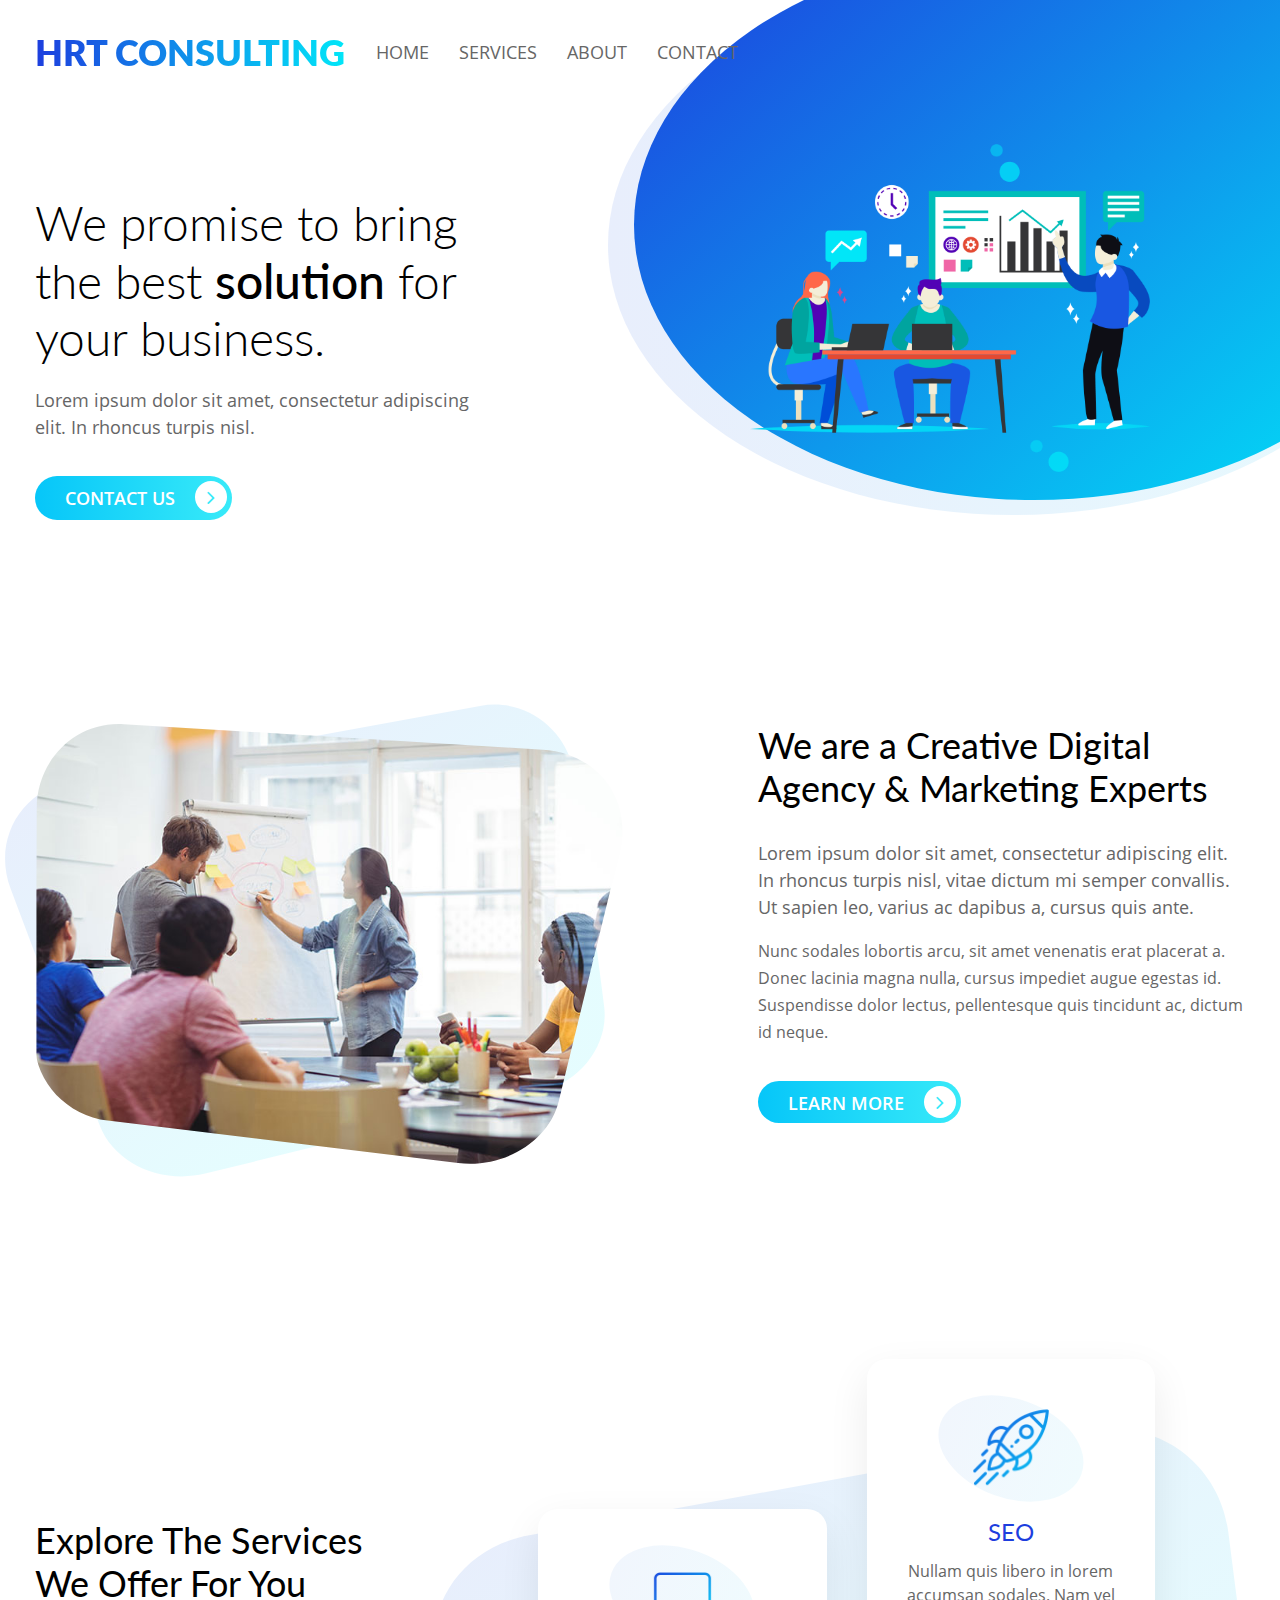
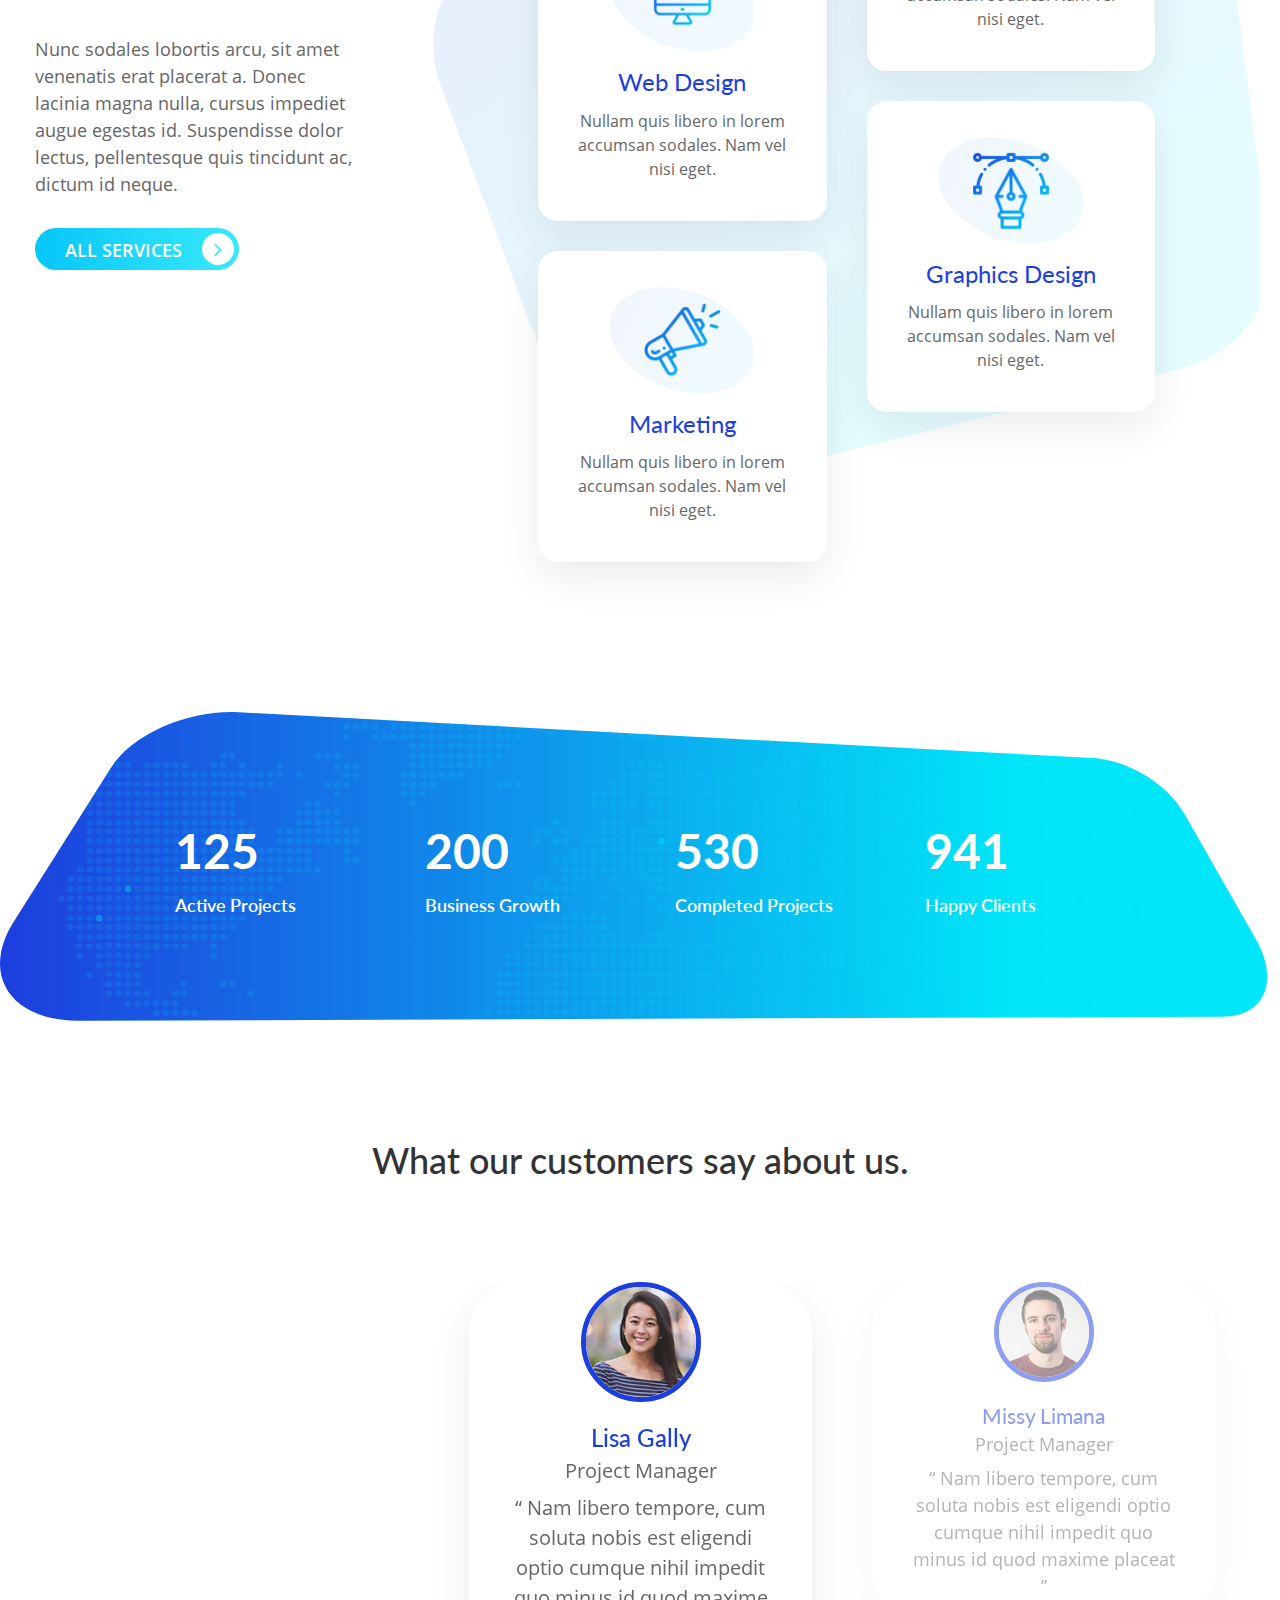
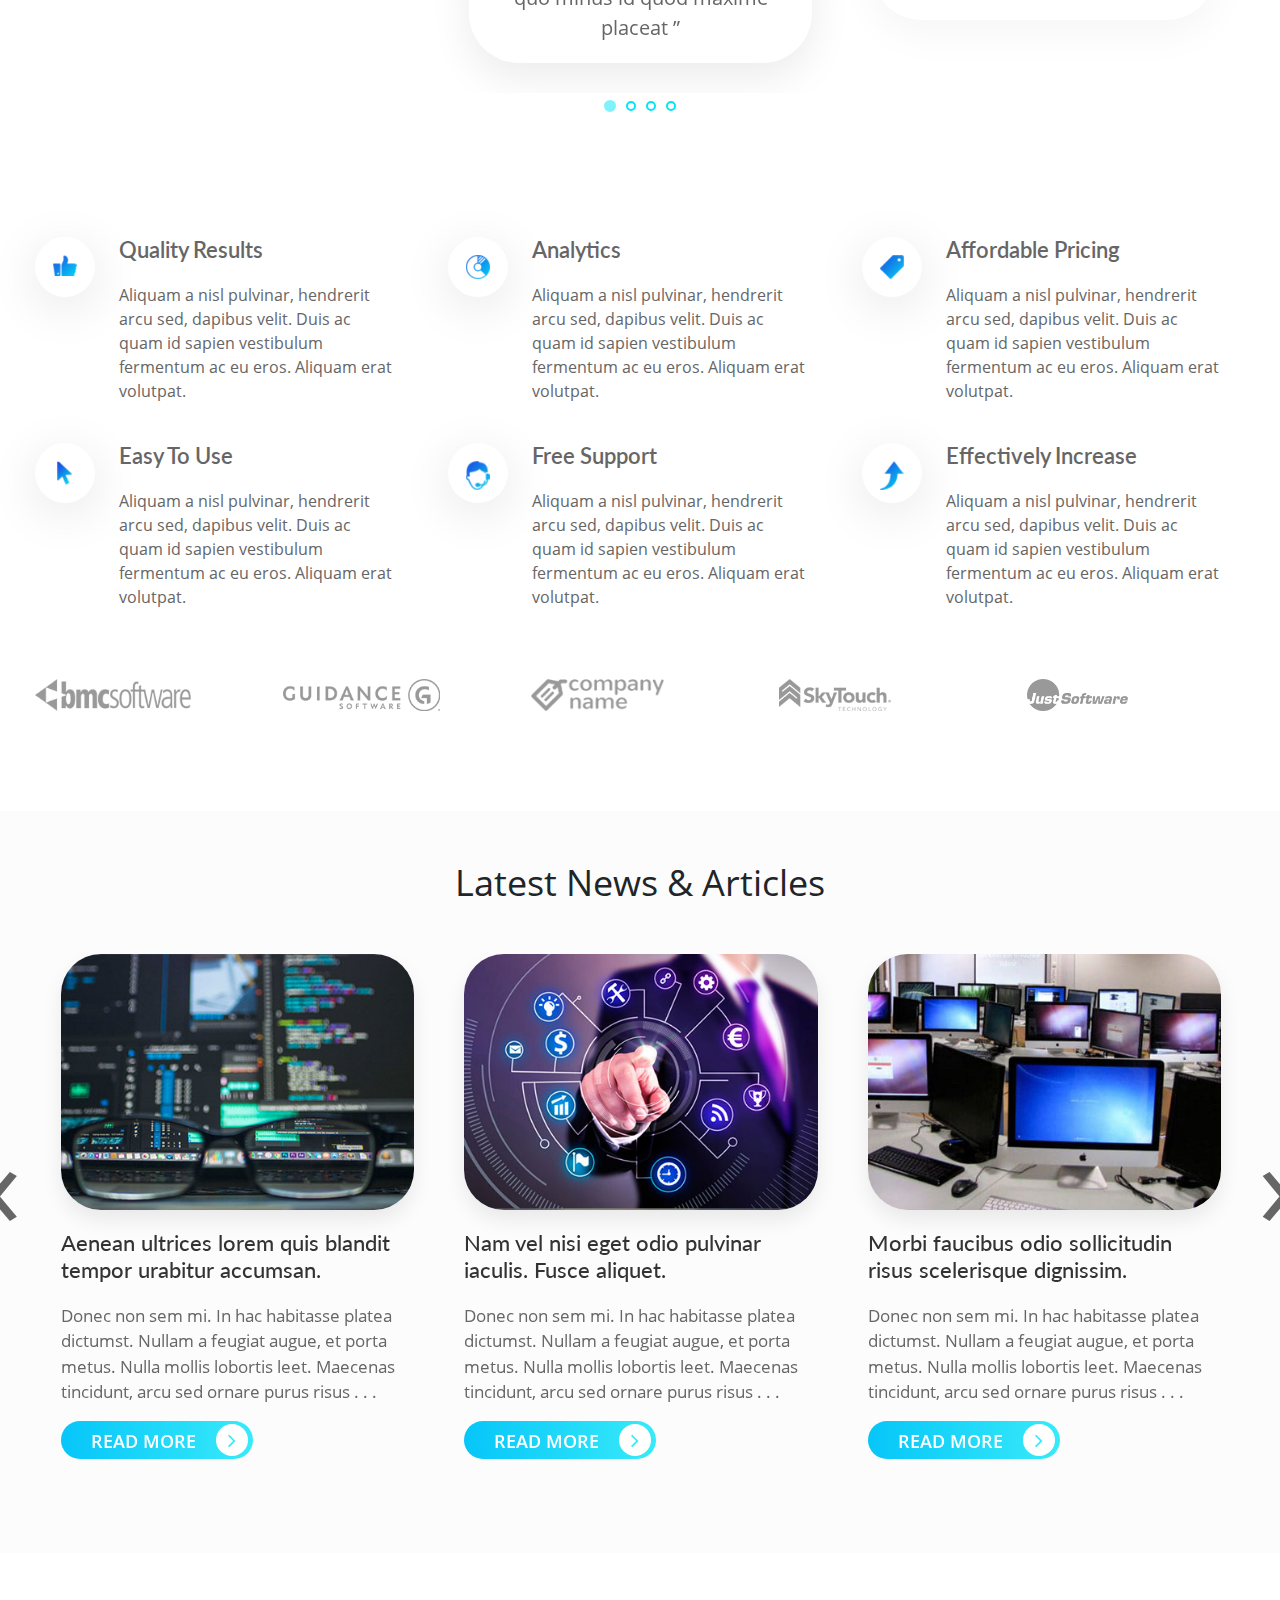
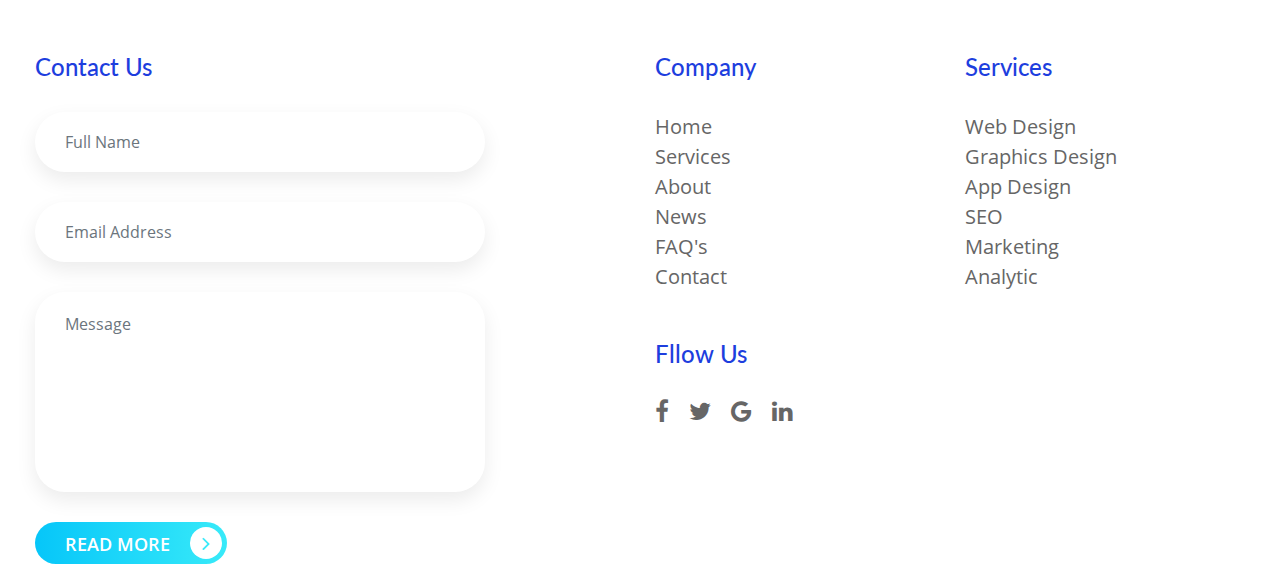
==== index.html @ ed1c62a9 "INITIAL Template" ====
<!doctype html>
<!--
	Solution by GetTemplates.co
	URL: https://gettemplates.co
-->
<html lang="en">
<head>
    <!-- Required meta tags -->
    <meta charset="utf-8">
    <meta name="viewport" content="width=device-width, initial-scale=1, shrink-to-fit=no">

    <!-- awesone fonts css-->
    <link href="css/font-awesome.css" rel="stylesheet" type="text/css">
    <!-- owl carousel css-->
    <link rel="stylesheet" href="owl-carousel/assets/owl.carousel.min.css" type="text/css">
    <!-- Bootstrap CSS -->
    <link rel="stylesheet" href="css/bootstrap.min.css">
    <!-- custom CSS -->
    <link rel="stylesheet" href="css/style.css">
    <title>HRT Consulting</title>
    <style>

    </style>
</head>
<body>
<nav class="navbar navbar-expand-lg navbar-light bg-light bg-transparent" id="gtco-main-nav">
    <div class="container"><a class="navbar-brand">HRT Consulting</a>
        <button class="navbar-toggler" data-target="#my-nav" onclick="myFunction(this)" data-toggle="collapse"><span
                class="bar1"></span> <span class="bar2"></span> <span class="bar3"></span></button>
        <div id="my-nav" class="collapse navbar-collapse">
            <ul class="navbar-nav mr-auto">
                <li class="nav-item"><a class="nav-link" href="#">Home</a></li>
                <li class="nav-item"><a class="nav-link" href="#services">Services</a></li>
                <li class="nav-item"><a class="nav-link" href="#about">About</a></li>
                <!-- <li class="nav-item"><a class="nav-link" href="#news">News</a></li> -->
                <li class="nav-item"><a class="nav-link" href="#contact">Contact</a></li>
            </ul>
            <!-- <form class="form-inline my-2 my-lg-0">
                <a href="#" class="btn btn-outline-dark my-2 my-sm-0 mr-3 text-uppercase">login</a> 
                <a href="#" class="btn btn-info my-2 my-sm-0 text-uppercase">sign up</a>
            </form> -->
        </div>
    </div>
</nav>
<div class="container-fluid gtco-banner-area">
    <div class="container">
        <div class="row">
            <div class="col-md-6">
                <h1> We promise to bring
                    the best <span>solution</span> for
                    your business. </h1>
                <p> Lorem ipsum dolor sit amet, consectetur adipiscing elit. In rhoncus turpis nisl. </p>
                <a href="#">Contact Us <i class="fa fa-angle-right" aria-hidden="true"></i></a></div>
            <div class="col-md-6">
                <div class="card"><img class="card-img-top img-fluid" src="images/banner-img.png" alt=""></div>
            </div>
        </div>
    </div>
</div>
<div class="container-fluid gtco-feature" id="services">
    <div class="container">
        <div class="row">
            <div class="col-md-7">
                <div class="cover">
                    <div class="card">
                        <svg
                                class="back-bg"
                                width="100%" viewBox="0 0 900 700" style="position:absolute; z-index: -1">
                            <defs>
                                <linearGradient id="PSgrad_01" x1="64.279%" x2="0%" y1="76.604%" y2="0%">
                                    <stop offset="0%" stop-color="rgb(1,230,248)" stop-opacity="1"/>
                                    <stop offset="100%" stop-color="rgb(29,62,222)" stop-opacity="1"/>
                                </linearGradient>
                            </defs>
                            <path fill-rule="evenodd" opacity="0.102" fill="url(#PSgrad_01)"
                                  d="M616.656,2.494 L89.351,98.948 C19.867,111.658 -16.508,176.639 7.408,240.130 L122.755,546.348 C141.761,596.806 203.597,623.407 259.843,609.597 L697.535,502.126 C748.221,489.680 783.967,441.432 777.751,392.742 L739.837,95.775 C732.096,35.145 677.715,-8.675 616.656,2.494 Z"/>
                        </svg>
                        <!-- *************-->

                        <svg width="100%" viewBox="0 0 700 500">
                            <clipPath id="clip-path">
                                <path d="M89.479,0.180 L512.635,25.932 C568.395,29.326 603.115,76.927 590.357,129.078 L528.827,380.603 C518.688,422.048 472.661,448.814 427.190,443.300 L73.350,400.391 C32.374,395.422 -0.267,360.907 -0.002,322.064 L1.609,85.154 C1.938,36.786 40.481,-2.801 89.479,0.180 Z"></path>
                            </clipPath>
                            <!-- xlink:href for modern browsers, src for IE8- -->
                            <image clip-path="url(#clip-path)" xlink:href="images/learn-img.jpg" width="100%"
                                   height="465" class="svg__image"></image>
                        </svg>
                    </div>
                </div>
            </div>
            <div class="col-md-5">
                <h2> We are a Creative Digital
                    Agency & Marketing Experts </h2>
                <p> Lorem ipsum dolor sit amet, consectetur adipiscing elit. In rhoncus turpis nisl, vitae dictum mi
                    semper convallis. Ut sapien leo, varius ac dapibus a, cursus quis ante. </p>
                <p>
                    <small>Nunc sodales lobortis arcu, sit amet venenatis erat placerat a. Donec lacinia magna nulla,
                        cursus impediet augue egestas id. Suspendisse dolor lectus, pellentesque quis tincidunt ac,
                        dictum id neque.
                    </small>
                </p>
                <a href="#">Learn More <i class="fa fa-angle-right" aria-hidden="true"></i></a></div>
        </div>
    </div>
</div>
<div class="container-fluid gtco-features" id="about">
    <div class="container">
        <div class="row">
            <div class="col-lg-4">
                <h2> Explore The Services<br/>
                    We Offer For You </h2>
                <p> Nunc sodales lobortis arcu, sit amet venenatis erat placerat a. Donec lacinia magna nulla, cursus
                    impediet augue egestas id. Suspendisse dolor lectus, pellentesque quis tincidunt ac, dictum id
                    neque. </p>
                <a href="#">All Services <i class="fa fa-angle-right" aria-hidden="true"></i></a></div>
            <div class="col-lg-8">
                <svg id="bg-services"
                     width="100%"
                     viewBox="0 0 1000 800">
                    <defs>
                        <linearGradient id="PSgrad_02" x1="64.279%" x2="0%" y1="76.604%" y2="0%">
                            <stop offset="0%" stop-color="rgb(1,230,248)" stop-opacity="1"/>
                            <stop offset="100%" stop-color="rgb(29,62,222)" stop-opacity="1"/>
                        </linearGradient>
                    </defs>
                    <path fill-rule="evenodd" opacity="0.102" fill="url(#PSgrad_02)"
                          d="M801.878,3.146 L116.381,128.537 C26.052,145.060 -21.235,229.535 9.856,312.073 L159.806,710.157 C184.515,775.753 264.901,810.334 338.020,792.380 L907.021,652.668 C972.912,636.489 1019.383,573.766 1011.301,510.470 L962.013,124.412 C951.950,45.594 881.254,-11.373 801.878,3.146 Z"/>
                </svg>
                <div class="row">
                    <div class="col">
                        <div class="card text-center">
                            <div class="oval"><img class="card-img-top" src="images/web-design.png" alt=""></div>
                            <div class="card-body">
                                <h3 class="card-title">Web Design</h3>
                                <p class="card-text">Nullam quis libero in lorem accumsan sodales. Nam vel nisi
                                    eget.</p>
                            </div>
                        </div>
                        <div class="card text-center">
                            <div class="oval"><img class="card-img-top" src="images/marketing.png" alt=""></div>
                            <div class="card-body">
                                <h3 class="card-title">Marketing</h3>
                                <p class="card-text">Nullam quis libero in lorem accumsan sodales. Nam vel nisi
                                    eget.</p>
                            </div>
                        </div>
                    </div>
                    <div class="col">
                        <div class="card text-center">
                            <div class="oval"><img class="card-img-top" src="images/seo.png" alt=""></div>
                            <div class="card-body">
                                <h3 class="card-title">SEO</h3>
                                <p class="card-text">Nullam quis libero in lorem accumsan sodales. Nam vel nisi
                                    eget.</p>
                            </div>
                        </div>
                        <div class="card text-center">
                            <div class="oval"><img class="card-img-top" src="images/graphics-design.png" alt=""></div>
                            <div class="card-body">
                                <h3 class="card-title">Graphics Design</h3>
                                <p class="card-text">Nullam quis libero in lorem accumsan sodales. Nam vel nisi
                                    eget.</p>
                            </div>
                        </div>
                    </div>
                </div>
            </div>
        </div>
    </div>
</div>
<div class="container-fluid gtco-numbers-block">
    <div class="container">
        <svg width="100%" viewBox="0 0 1600 400">
            <defs>
                <linearGradient id="PSgrad_03" x1="80.279%" x2="0%"  y2="0%">
                    <stop offset="0%" stop-color="rgb(1,230,248)" stop-opacity="1" />
                    <stop offset="100%" stop-color="rgb(29,62,222)" stop-opacity="1" />

                </linearGradient>

            </defs>
            <!-- <clipPath id="clip-path3">

                                      </clipPath> -->

            <path fill-rule="evenodd"  fill="url(#PSgrad_03)"
                  d="M98.891,386.002 L1527.942,380.805 C1581.806,380.610 1599.093,335.367 1570.005,284.353 L1480.254,126.948 C1458.704,89.153 1408.314,59.820 1366.025,57.550 L298.504,0.261 C238.784,-2.944 166.619,25.419 138.312,70.265 L16.944,262.546 C-24.214,327.750 12.103,386.317 98.891,386.002 Z"></path>

            <clipPath id="ctm" fill="none">
                <path
                        d="M98.891,386.002 L1527.942,380.805 C1581.806,380.610 1599.093,335.367 1570.005,284.353 L1480.254,126.948 C1458.704,89.153 1408.314,59.820 1366.025,57.550 L298.504,0.261 C238.784,-2.944 166.619,25.419 138.312,70.265 L16.944,262.546 C-24.214,327.750 12.103,386.317 98.891,386.002 Z"></path>
            </clipPath>

            <!-- xlink:href for modern browsers, src for IE8- -->
            <image  clip-path="url(#ctm)" xlink:href="images/word-map.png" height="800px" width="100%" class="svg__image">

            </image>

        </svg>
        <div class="row">
            <div class="col-3">
                <div class="card">
                    <div class="card-body">
                        <h5 class="card-title">125</h5>
                        <p class="card-text">Active Projects</p>
                    </div>
                </div>
            </div>
            <div class="col-3">
                <div class="card">
                    <div class="card-body">
                        <h5 class="card-title">200</h5>
                        <p class="card-text">Business Growth</p>
                    </div>
                </div>
            </div>
            <div class="col-3">
                <div class="card">
                    <div class="card-body">
                        <h5 class="card-title">530</h5>
                        <p class="card-text">Completed Projects</p>
                    </div>
                </div>
            </div>
            <div class="col-3">
                <div class="card">
                    <div class="card-body">
                        <h5 class="card-title">941</h5>
                        <p class="card-text">Happy Clients</p>
                    </div>
                </div>
            </div>
        </div>
    </div>
</div>
<div class="container-fluid gtco-testimonials">
    <div class="container">
        <h2>What our customers say about us.</h2>
        <div class="owl-carousel owl-carousel1 owl-theme">
            <div>
                <div class="card text-center"><img class="card-img-top" src="images/customer1.jpg" alt="">
                    <div class="card-body">
                        <h5>Lisa Gally <br/>
                            <span> Project Manager </span></h5>
                        <p class="card-text">“ Nam libero tempore, cum soluta nobis est eligendi optio cumque nihil
                            impedit quo minus id quod maxime placeat ” </p>
                    </div>
                </div>
            </div>
            <div>
                <div class="card text-center"><img class="card-img-top" src="images/customer2.jpg" alt="">
                    <div class="card-body">
                        <h5>Missy Limana<br/>
                            <span> Project Manager </span></h5>
                        <p class="card-text">“ Nam libero tempore, cum soluta nobis est eligendi optio cumque nihil
                            impedit quo minus id quod maxime placeat ” </p>
                    </div>
                </div>
            </div>
            <div>
                <div class="card text-center"><img class="card-img-top" src="images/customer3.jpg" alt="">
                    <div class="card-body">
                        <h5>Aana Brown<br/>
                            <span> Project Manager </span></h5>
                        <p class="card-text">“ Nam libero tempore, cum soluta nobis est eligendi optio cumque nihil
                            impedit quo minus id quod maxime placeat ” </p>
                    </div>
                </div>
            </div>
            <div>
                <div class="card text-center"><img class="card-img-top" src="images/customer3.jpg" alt="">
                    <div class="card-body">
                        <h5>Aana Brown<br/>
                            <span> Project Manager </span></h5>
                        <p class="card-text">“ Nam libero tempore, cum soluta nobis est eligendi optio cumque nihil
                            impedit quo minus id quod maxime placeat ” </p>
                    </div>
                </div>
            </div>
        </div>
    </div>
</div>
<div class="container-fluid gtco-features-list">
    <div class="container">
        <div class="row">
            <div class="media col-md-6 col-lg-4">
                <div class="oval mr-4"><img class="align-self-start" src="images/quality-results.png" alt=""></div>
                <div class="media-body">
                    <h5 class="mb-0">Quality Results</h5>
                    Aliquam a nisl pulvinar, hendrerit arcu sed, dapibus velit. Duis ac quam id sapien vestibulum
                    fermentum ac eu eros. Aliquam erat volutpat.
                </div>
            </div>
            <div class="media col-md-6 col-lg-4">
                <div class="oval mr-4"><img class="align-self-start" src="images/analytics.png" alt=""></div>
                <div class="media-body">
                    <h5 class="mb-0">Analytics</h5>
                    Aliquam a nisl pulvinar, hendrerit arcu sed, dapibus velit. Duis ac quam id sapien vestibulum
                    fermentum ac eu eros. Aliquam erat volutpat.
                </div>
            </div>
            <div class="media col-md-6 col-lg-4">
                <div class="oval mr-4"><img class="align-self-start" src="images/affordable-pricing.png" alt=""></div>
                <div class="media-body">
                    <h5 class="mb-0">Affordable Pricing</h5>
                    Aliquam a nisl pulvinar, hendrerit arcu sed, dapibus velit. Duis ac quam id sapien vestibulum
                    fermentum ac eu eros. Aliquam erat volutpat.
                </div>
            </div>
            <div class="media col-md-6 col-lg-4">
                <div class="oval mr-4"><img class="align-self-start" src="images/easy-to-use.png" alt=""></div>
                <div class="media-body">
                    <h5 class="mb-0">Easy To Use</h5>
                    Aliquam a nisl pulvinar, hendrerit arcu sed, dapibus velit. Duis ac quam id sapien vestibulum
                    fermentum ac eu eros. Aliquam erat volutpat.
                </div>
            </div>
            <div class="media col-md-6 col-lg-4">
                <div class="oval mr-4"><img class="align-self-start" src="images/free-support.png" alt=""></div>
                <div class="media-body">
                    <h5 class="mb-0">Free Support</h5>
                    Aliquam a nisl pulvinar, hendrerit arcu sed, dapibus velit. Duis ac quam id sapien vestibulum
                    fermentum ac eu eros. Aliquam erat volutpat.
                </div>
            </div>
            <div class="media col-md-6 col-lg-4">
                <div class="oval mr-4"><img class="align-self-start" src="images/effectively-increase.png" alt=""></div>
                <div class="media-body">
                    <h5 class="mb-0">Effectively Increase</h5>
                    Aliquam a nisl pulvinar, hendrerit arcu sed, dapibus velit. Duis ac quam id sapien vestibulum
                    fermentum ac eu eros. Aliquam erat volutpat.
                </div>
            </div>
        </div>
    </div>
</div>
<div class="container-fluid gtco-logo-area">
    <div class="container">
        <div class="row">
            <div class="col"><img src="images/logo1.png" class="img-fluid" alt=""></div>
            <div class="col"><img src="images/logo2.png" class="img-fluid" alt=""></div>
            <div class="col"><img src="images/logo3.png" class="img-fluid" alt=""></div>
            <div class="col"><img src="images/logo4.png" class="img-fluid" alt=""></div>
            <div class="col"><img src="images/logo5.png" class="img-fluid" alt=""></div>
        </div>
    </div>
</div>
<div class="container-fluid gtco-news" id="news">
    <div class="container">
        <h2>Latest News & Articles</h2>
        <div class="owl-carousel owl-carousel2 owl-theme">
            <div>
                <div class="card text-center"><img class="card-img-top" src="images/news1.jpg" alt="">
                    <div class="card-body text-left pr-0 pl-0">
                        <h5>Aenean ultrices lorem quis blandit
                            tempor urabitur accumsan. </h5>
                        <p class="card-text">Donec non sem mi. In hac habitasse platea dictumst. Nullam a feugiat augue,
                            et porta metus. Nulla mollis lobortis leet. Maecenas tincidunt, arcu sed ornare purus risus
                            . . . </p>
                        <a href="#">READ MORE <i class="fa fa-angle-right" aria-hidden="true"></i></a></div>
                </div>
            </div>
            <div>
                <div class="card text-center"><img class="card-img-top" src="images/news2.jpg" alt="">
                    <div class="card-body text-left pr-0 pl-0">
                        <h5> Nam vel nisi eget odio pulvinar
                            iaculis. Fusce aliquet. </h5>
                        <p class="card-text">Donec non sem mi. In hac habitasse platea dictumst. Nullam a feugiat augue,
                            et porta metus. Nulla mollis lobortis leet. Maecenas tincidunt, arcu sed ornare purus risus
                            . . . </p>
                        <a href="#">READ MORE <i class="fa fa-angle-right" aria-hidden="true"></i></a></div>
                </div>
            </div>
            <div>
                <div class="card text-center"><img class="card-img-top" src="images/news3.jpg" alt="">
                    <div class="card-body text-left pr-0 pl-0">
                        <h5>Morbi faucibus odio sollicitudin
                            risus scelerisque dignissim. </h5>
                        <p class="card-text">Donec non sem mi. In hac habitasse platea dictumst. Nullam a feugiat augue,
                            et porta metus. Nulla mollis lobortis leet. Maecenas tincidunt, arcu sed ornare purus risus
                            . . . </p>
                        <a href="#">READ MORE <i class="fa fa-angle-right" aria-hidden="true"></i></a></div>
                </div>
            </div>
            <div>
                <div class="card text-center"><img class="card-img-top" src="images/news1.jpg" alt="">
                    <div class="card-body text-left pr-0 pl-0">
                        <h5>Aenean ultrices lorem quis blandit
                            tempor urabitur accumsan. </h5>
                        <p class="card-text">Donec non sem mi. In hac habitasse platea dictumst. Nullam a feugiat augue,
                            et porta metus. Nulla mollis lobortis leet. Maecenas tincidunt, arcu sed ornare purus risus
                            . . . </p>
                        <a href="#">READ MORE <i class="fa fa-angle-right" aria-hidden="true"></i></a></div>
                </div>
            </div>
            <div>
                <div class="card text-center"><img class="card-img-top" src="images/news2.jpg" alt="">
                    <div class="card-body text-left pr-0 pl-0">
                        <h5> Nam vel nisi eget odio pulvinar
                            iaculis. Fusce aliquet. </h5>
                        <p class="card-text">Donec non sem mi. In hac habitasse platea dictumst. Nullam a feugiat augue,
                            et porta metus. Nulla mollis lobortis leet. Maecenas tincidunt, arcu sed ornare purus risus
                            . . . </p>
                        <a href="#">READ MORE <i class="fa fa-angle-right" aria-hidden="true"></i></a></div>
                </div>
            </div>
            <div>
                <div class="card text-center"><img class="card-img-top" src="images/news3.jpg" alt="">
                    <div class="card-body text-left pr-0 pl-0">
                        <h5>Morbi faucibus odio sollicitudin
                            risus scelerisque dignissim. </h5>
                        <p class="card-text">Donec non sem mi. In hac habitasse platea dictumst. Nullam a feugiat augue,
                            et porta metus. Nulla mollis lobortis leet. Maecenas tincidunt, arcu sed ornare purus risus
                            . . . </p>
                        <a href="#">READ MORE <i class="fa fa-angle-right" aria-hidden="true"></i></a></div>
                </div>
            </div>
        </div>
    </div>
</div>
<footer class="container-fluid" id="gtco-footer">
    <div class="container">
        <div class="row">
            <div class="col-lg-6" id="contact">
                <h4> Contact Us </h4>
                <input type="text" class="form-control" placeholder="Full Name">
                <input type="email" class="form-control" placeholder="Email Address">
                <textarea class="form-control" placeholder="Message"></textarea>
                <a href="#" class="submit-button">READ MORE <i class="fa fa-angle-right" aria-hidden="true"></i></a>
            </div>
            <div class="col-lg-6">
                <div class="row">
                    <div class="col-6">
                        <h4>Company</h4>
                        <ul class="nav flex-column company-nav">
                            <li class="nav-item"><a class="nav-link" href="#">Home</a></li>
                            <li class="nav-item"><a class="nav-link" href="#">Services</a></li>
                            <li class="nav-item"><a class="nav-link" href="#">About</a></li>
                            <li class="nav-item"><a class="nav-link" href="#">News</a></li>
                            <li class="nav-item"><a class="nav-link" href="#">FAQ's</a></li>
                            <li class="nav-item"><a class="nav-link" href="#">Contact</a></li>
                        </ul>
                        <h4 class="mt-5">Fllow Us</h4>
                        <ul class="nav follow-us-nav">
                            <li class="nav-item"><a class="nav-link pl-0" href="#"><i class="fa fa-facebook"
                                                                                      aria-hidden="true"></i></a></li>
                            <li class="nav-item"><a class="nav-link" href="#"><i class="fa fa-twitter"
                                                                                 aria-hidden="true"></i></a></li>
                            <li class="nav-item"><a class="nav-link" href="#"><i class="fa fa-google"
                                                                                 aria-hidden="true"></i></a></li>
                            <li class="nav-item"><a class="nav-link" href="#"><i class="fa fa-linkedin"
                                                                                 aria-hidden="true"></i></a></li>
                        </ul>
                    </div>
                    <div class="col-6">
                        <h4>Services</h4>
                        <ul class="nav flex-column services-nav">
                            <li class="nav-item"><a class="nav-link" href="#">Web Design</a></li>
                            <li class="nav-item"><a class="nav-link" href="#">Graphics Design</a></li>
                            <li class="nav-item"><a class="nav-link" href="#">App Design</a></li>
                            <li class="nav-item"><a class="nav-link" href="#">SEO</a></li>
                            <li class="nav-item"><a class="nav-link" href="#">Marketing</a></li>
                            <li class="nav-item"><a class="nav-link" href="#">Analytic</a></li>
                        </ul>
                    </div>
                    <!-- <div class="col-12">
                        <p>&copy; 2019. All Rights Reserved. Design by <a href="https://gettemplates.co" target="_blank">GetTemplates</a>.</p>
                    </div> -->
                </div>
            </div>
        </div>
    </div>
</footer>

<!-- Optional JavaScript -->
<!-- jQuery first, then Popper.js, then Bootstrap JS -->
<script src="js/jquery-3.3.1.slim.min.js"></script>
<script src="js/popper.min.js"></script>
<script src="js/bootstrap.min.js"></script>
<!-- owl carousel js-->
<script src="owl-carousel/owl.carousel.min.js"></script>
<script src="js/main.js"></script>
</body>
</html>
---- css/style.css ----
@font-face {
  font-family: "Lato-Regular";
  src: url(../fonts/Lato-Regular.ttf);
}
@font-face {
  font-family: "Lato-Black";
  src: url(../fonts/Lato-Black.ttf);
}
@font-face {
  font-family: "Lato-Bold";
  src: url(../fonts/Lato-Bold.ttf);
}
@font-face {
  font-family: "Lato-Light";
  src: url(../fonts/Lato-Light.ttf);
}
@font-face {
  font-family: "Lato-Medium";
  src: url(../fonts/Lato-Medium.ttf);
}
@font-face {
  font-family: "Lato-Semibold";
  src: url(../fonts/Lato-Semibold.ttf);
}
@font-face {
  font-family: "OpenSans-Bold";
  src: url(../fonts/OpenSans-Bold.ttf);
}
@font-face {
  font-family: "OpenSans-Regular";
  src: url(../fonts/OpenSans-Regular.ttf);
}
@font-face {
  font-family: "OpenSans-Semibold";
  src: url(../fonts/OpenSans-Semibold.ttf);
}
p {
  font-family: "OpenSans-Regular";
  color: #666666;
  font-size: 18px;
}

body {
  overflow: hidden;
  overflow-y: auto;
  font-family: "OpenSans-Regular";
}

@media (min-width: 1200px) {
  .container {
    max-width: 1240px;
  }
}
#gtco-main-nav {
  padding: 20px 0;
}
#gtco-main-nav .navbar-brand {
  font-size: 36px;
  font-family: "Lato-Black";
  text-transform: uppercase;
  background: -webkit-linear-gradient(left, #1d3ede, #01e6f8);
  background: -ms-linear-gradient(left, #1d3ede, #01e6f8);
  background: -moz-linear-gradient(left, #1d3ede, #01e6f8);
  background: -o-linear-gradient(left, #1d3ede, #01e6f8);
  -webkit-background-clip: text;
  -ms-background-clip: text;
  -o-background-clip: text;
  -webkit-text-fill-color: transparent;
  -ms-text-fill-color: transparent;
  -o-text-fill-color: transparent;
}
#gtco-main-nav .bar1, #gtco-main-nav .bar2, #gtco-main-nav .bar3 {
  width: 25px;
  height: 2px;
  background-color: #fff;
  margin: 5px 0;
  transition: 0.4s;
  display: block;
  position: relative;
}
#gtco-main-nav .change .bar1 {
  -webkit-transform: rotate(-42deg) translate(-2px, 6px);
  transform: rotate(-42deg) translate(-2px, 6px);
}
#gtco-main-nav .change .bar2 {
  opacity: 0;
}
#gtco-main-nav .change .bar3 {
  -webkit-transform: rotate(46deg) translate(-4px, -8px);
  transform: rotate(46deg) translate(-4px, -8px);
}
#gtco-main-nav .navbar-nav li a {
  font-family: "OpenSans-Regular";
  font-size: 18px;
  color: #666666;
  padding: 5px 15px !important;
  text-transform: uppercase;
}
#gtco-main-nav form a {
  font-family: "OpenSans-Semibold";
  font-size: 18px;
  color: #fff;
  padding: 5px 25px;
  border-radius: 20px;
  border-width: 2px;
}
#gtco-main-nav form a.btn-info {
  background: #01e6f8;
  border-color: #01e6f8;
}
#gtco-main-nav form a.btn-outline-dark {
  border-color: #fff;
  background-color: transparent;
}
@media (max-width: 991px) {
  #gtco-main-nav form a.btn-outline-dark {
    border-color: #1d3ede;
    color: #1d3ede;
  }
}
#gtco-main-nav::after {
  position: absolute;
  content: "";
  height: 600px;
  width: 900px;
  background-image: -webkit-linear-gradient(-220deg, #1d3ede, #01e6f8);
  background-image: -moz-linear-gradient(-220deg, #1d3ede, #01e6f8);
  background-image: -ms-linear-gradient(-220deg, #1d3ede, #01e6f8);
  background-image: -o-linear-gradient(-220deg, #1d3ede, #01e6f8);
  background-image: linear-gradient(-220deg, #1d3ede, #01e6f8);
  left: 49.5%;
  top: -50px;
  z-index: -1;
  border-radius: 50% 0 50% 50%;
}
@media (max-width: 1400px) {
  #gtco-main-nav::after {
    height: 550px;
    width: 800px;
  }
}
@media (max-width: 1199px) {
  #gtco-main-nav::after {
    width: 700px;
  }
}
@media (max-width: 991px) {
  #gtco-main-nav::after {
    width: 55%;
    left: auto;
    right: 0;
  }
}
@media (max-width: 600px) {
  #gtco-main-nav::after {
    width: 100%;
    height: 400px;
    border-radius: 0% 0 50% 50%;
  }
  #gtco-main-nav .navbar-brand{
    background: #fff;
    -webkit-background-clip: text;
    -ms-background-clip: text;
    -o-background-clip: text;
    -webkit-text-fill-color: transparent;
    -ms-text-fill-color: transparent;
    -o-text-fill-color: transparent;
    font-size: 35px;
  }
}
#gtco-main-nav::before {
  position: absolute;
  content: "";
  height: 590px;
  width: 930px;
  background-image: -webkit-linear-gradient(to right, #e8eefc, #e6fafe);
  background-image: -moz-linear-gradient(to right, #e8eefc, #e6fafe);
  background-image: -ms-linear-gradient(to right, #e8eefc, #e6fafe);
  background-image: -o-linear-gradient(to right, #e8eefc, #e6fafe);
  background-image: linear-gradient(to right, #e8eefc, #e6fafe);
  left: 47.5%;
  top: -25px;
  z-index: -1;
  border-radius: 50% 0 50% 50%;
}
@media (max-width: 1400px) {
  #gtco-main-nav::before {
    height: 540px;
    width: 810px;
  }
}
@media (max-width: 1199px) {
  #gtco-main-nav::before {
    width: 710px;
  }
}
@media (max-width: 991px) {
  #gtco-main-nav::before {
    width: 55%;
    left: auto;
    right: 0;
  }
}
@media (max-width: 600px) {
  #gtco-main-nav::before {
    width: 100%;
    height: 390px;
  }
}

.gtco-banner-area a, .gtco-feature a, .gtco-features a, .gtco-news .owl-carousel .card a, #gtco-footer .submit-button {
  background-image: -moz-linear-gradient(0deg, #06c6f9 0%, #38eaf9 100%);
  background-image: -webkit-linear-gradient(0deg, #06c6f9 0%, #38eaf9 100%);
  background-image: -ms-linear-gradient(0deg, #06c6f9 0%, #38eaf9 100%);
  font-size: 18px;
  font-family: "OpenSans-Semibold";
  color: #fff;
  border-radius: 50px;
  padding: 5px 30px;
  display: inline-block;
  text-transform: uppercase;
  padding-right: 5px;
  text-decoration: none !important;
}
.gtco-banner-area a .fa, .gtco-feature a .fa, .gtco-features a .fa, .gtco-news .owl-carousel .card a .fa, #gtco-footer .submit-button .fa {
  background: #fff;
  border-radius: 50%;
  height: 32px;
  width: 32px;
  color: #37eaf9;
  font-size: 22px;
  text-align: center;
  padding-top: 5px;
  margin-left: 15px;
}

.gtco-feature h2, .gtco-features h2 {
  font-family: "Lato-Regular";
  color: #000000;
  font-size: 36px;
  margin-bottom: 30px;
}

.card {
  border: none;
  background: transparent;
}

.gtco-banner-area {
  margin-top: 20px;
  min-height: 500px;
}
.gtco-banner-area h1 {
  font-family: "Lato-Light";
  font-size: 48px;
  color: #000000;
  max-width: 500px;
  margin-top: 70px;
}
.gtco-banner-area h1 span {
  font-family: "Lato-Medium";
}
@media (max-width: 1199px) {
  .gtco-banner-area h1 {
    margin-top: 30px;
  }
}
.gtco-banner-area p {
  max-width: 450px;
  margin: 20px 0;
  margin-bottom: 40px;
}
.gtco-banner-area a {
  display: inline;
  padding: 10px 30px;
  padding-right: 5px;
}
.gtco-banner-area .col-md-6 .card .card-img-top {
  max-width: 430px;
  margin: 0 auto;
  margin-top: 30px;
  margin-right: 0;
}
@media (max-width: 1400px) {
  .gtco-banner-area .col-md-6 .card .card-img-top {
    max-width: 400px;
    margin-top: 20px;
    margin-right: auto;
  }
}
@media (max-width: 1199px) {
  .gtco-banner-area .col-md-6 .card .card-img-top {
    max-width: 350px;
  }
}
@media (max-width: 767px) {
  .gtco-banner-area .col-md-6 .card .card-img-top {
    margin-top: 100px;
  }
}

.gtco-feature {
  margin-top: 100px;
}
.gtco-feature .card .back-bg {
  margin-left: -30px !important;
  margin-top: -20px;
}
.gtco-feature .card svg {
  display: block;
  margin-left: auto;
  margin-right: auto;
}
.gtco-feature .card svg.defs {
  position: absolute;
  width: 0;
  height: 0;
}
.gtco-feature .card .squircle {
  width: 100%;
  height: 450px;
  background: url(../images/learn-img.jpg) center/cover, #aaa;
  clip-path: url(#clip-path);
  background-position-x: -50px;
}
.gtco-feature p small {
  font-size: 16px;
}
.gtco-feature a {
  margin-top: 20px;
  display: inline-block;
}

.gtco-features {
  margin-top: 100px;
}
.gtco-features svg {
  position: absolute;
  margin-left: -100px;
  margin-top: 100px;
}
@media (max-width: 767px) {
  .gtco-features svg {
    margin: 0 auto;
    margin-top: 200px;
  }
}
.gtco-features h2 {
  margin-top: 200px;
}
@media (max-width: 991px) {
  .gtco-features h2 {
    margin-top: 0;
  }
}
.gtco-features .col-lg-4 p {
  max-width: 320px;
  margin-bottom: 30px;
}
.gtco-features .col-lg-8 {
  padding: 10px 100px;
}
@media (max-width: 767px) {
  .gtco-features .col-lg-8 {
    padding: 10px 0;
  }
}
.gtco-features .col-lg-8 .row .col:first-child {
  margin-top: 150px;
}
@media (max-width: 600px) {
  .gtco-features .col-lg-8 .row .col:first-child {
    margin-top: 50px;
  }
}
@media (max-width: 600px) {
  .gtco-features .col-lg-8 .col {
    flex: 0 0 100%;
    max-width: 100%;
  }
}
.gtco-features .col-lg-8 .card {
  background: #fff;
  margin: 30px 5px;
  padding: 20px 10px;
  border-radius: 20px;
  box-shadow: 0 15px 40px 0 rgba(0, 0, 0, 0.08);
}
.gtco-features .col-lg-8 .card .oval {
  background: linear-gradient(to right, #f1f6fd, #f0fbfe);
  padding: 10px;
  width: 150px;
  border-radius: 50%;
  margin: auto;
  transform: rotate(20deg);
  margin-top: 20px;
}
.gtco-features .col-lg-8 .card .card-img-top {
  max-width: 0.8in;
  margin: 0 auto;
  transform: rotate(-20deg);
}
.gtco-features .col-lg-8 .card h3 {
  font-family: "Lato-Regular";
  font-size: 24px;
  color: #1d3ede;
}
.gtco-features .col-lg-8 .card p {
  font-size: 16px;
}

.gtco-numbers-block {
  margin: 100px auto;
  margin-top: 200px;
  color: #fff;
}
@media (max-width: 600px) {
  .gtco-numbers-block {
    margin-top: 100px;
  }
}
@media (max-width: 1299px) {
  .gtco-numbers-block .row {
    max-width: 1000px;
    margin: 0 auto;
  }
}
@media (max-width: 767px) {
  .gtco-numbers-block .row .col-3 {
    padding: 0;
  }
}
.gtco-numbers-block #custom-map::before {
  position: absolute;
  content: "";
  height: 100px;
  width: 100%;
  border: 2px solid red;
}
.gtco-numbers-block svg {
  margin-top: -100px;
  position: absolute;
  left: 0;
  max-width: 1500px;
  right: 0;
  margin-left: auto;
  margin-right: auto;
}
@media (max-width: 1299px) {
  .gtco-numbers-block svg {
    margin-top: -90px;
  }
}
@media (max-width: 1199px) {
  .gtco-numbers-block svg {
    margin-top: -60px;
  }
}
@media (max-width: 991px) {
  .gtco-numbers-block svg {
    margin-top: -40px;
  }
}
@media (max-width: 650px) {
  .gtco-numbers-block svg {
    margin-top: -20px;
  }
}
@media (max-width: 600px) {
  .gtco-numbers-block svg {
    margin-top: -10px;
  }
}
.gtco-numbers-block h5 {
  font-family: "Lato-Bold";
  font-size: 60px;
}
@media (max-width: 1299px) {
  .gtco-numbers-block h5 {
    font-size: 48px;
  }
}
@media (max-width: 767px) {
  .gtco-numbers-block h5 {
    font-size: 24px;
  }
}
@media (max-width: 600px) {
  .gtco-numbers-block h5 {
    margin: 0;
    font-size: 18px;
  }
}
.gtco-numbers-block p {
  font-family: "Lato-Semibold";
  font-size: 24px;
  color: #fff;
}
@media (max-width: 1299px) {
  .gtco-numbers-block p {
    font-size: 18px;
  }
}
@media (max-width: 991px) {
  .gtco-numbers-block p {
    font-size: 16px;
  }
}
@media (max-width: 991px) {
  .gtco-numbers-block p {
    font-size: 16px;
  }
}
@media (max-width: 600px) {
  .gtco-numbers-block p {
    line-height: 1.1;
  }
}
@media (max-width: 500px) {
  .gtco-numbers-block p {
    font-size: 8px;
  }
}

.gtco-testimonials {
  position: relative;
  margin-top: 200px;
}
@media (max-width: 767px) {
  .gtco-testimonials {
    margin-top: 100px;
  }
}
.gtco-testimonials h2 {
  font-family: "Lato-Medium";
  font-size: 36px;
  text-align: center;
  color: #333333;
  margin-bottom: 100px;
}
.gtco-testimonials .owl-stage-outer {
  padding-bottom: 30px;
}
.gtco-testimonials .owl-nav {
  display: none;
}
.gtco-testimonials .owl-dots {
  text-align: center;
}
.gtco-testimonials .owl-dots span {
  position: relative;
  height: 10px;
  width: 10px;
  border-radius: 50%;
  display: block;
  background: #fff;
  border: 2px solid #01e6f8;
  margin: 0 5px;
}
.gtco-testimonials .owl-dots .active {
  box-shadow: none;
}
.gtco-testimonials .owl-dots .active span {
  background: #01e6f8;
  box-shadow: none;
  height: 12px;
  width: 12px;
  margin-bottom: -1px;
}
.gtco-testimonials .card {
  background: #fff;
  box-shadow: 0 15px 40px 0 rgba(0, 0, 0, 0.08);
  margin: 0 30px;
  padding: 0 20px;
  border-radius: 50px;
}
.gtco-testimonials .card .card-img-top {
  max-width: 100px;
  border-radius: 50%;
  margin: 0 auto;
  border: 5px solid #1d3ede;
  width: 100px;
  height: 100px;
}
.gtco-testimonials .card h5 {
  color: #1d3ede;
  font-size: 21px;
  line-height: 1.3;
  font-family: "Lato-Medium";
}
.gtco-testimonials .card h5 span {
  font-size: 18px;
  color: #666666;
  font-family: "OpenSans-Regular";
}
.gtco-testimonials .card p {
  font-size: 18px;
}
.gtco-testimonials .active {
  opacity: 0.5;
  transition: all 0.3s;
}
.gtco-testimonials .center {
  opacity: 1;
}
.gtco-testimonials .center h5 {
  font-size: 24px;
}
.gtco-testimonials .center h5 span {
  font-size: 20px;
}
.gtco-testimonials .center p {
  font-size: 20px;
}
.gtco-testimonials .center .card-img-top {
  max-width: 100%;
  height: 120px;
  width: 120px;
}

.gtco-features-list {
  margin-top: 100px;
}
.gtco-features-list .media {
  margin: 20px 0;
}
.gtco-features-list .oval {
  border-radius: 50%;
  background-color: white;
  box-shadow: 0 10px 50px 0 rgba(0, 0, 0, 0.1);
  padding: 15px;
  height: 60px;
  width: 60px;
}
.gtco-features-list .oval .align-self-start {
  width: 100%;
  padding: 3px;
}
.gtco-features-list .media-body {
  font-family: "OpenSans-Regular";
  font-size: 16px;
  color: #666666;
  padding-right: 20px;
}
.gtco-features-list .media-body h5 {
  font-family: "Lato-Semibold";
  margin-bottom: 20px !important;
  font-size: 22px;
}

.gtco-logo-area {
  margin: 50px auto;
}
.gtco-logo-area .col .img-fluid {
  max-height: 32px;
}
@media (max-width: 600px) {
  .gtco-logo-area .col {
    flex: 0 0 50%;
    max-width: 50%;
    margin: 20px 0;
  }
}

.gtco-news {
  background: #fcfcfc;
  padding: 50px 0;
  margin: 100px auto;
}
.gtco-news h2 {
  font-size: 36px;
  font-weight: "Lato-Medium";
  text-align: center;
  margin-bottom: 50px;
}
.gtco-news .owl-carousel .owl-nav {
  display: block !important;
  position: absolute;
  top: 25%;
  width: 100%;
}
@media (max-width: 600px) {
  .gtco-news .owl-carousel .owl-nav {
    display: none !important;
  }
}
.gtco-news .owl-carousel .owl-nav .owl-prev, .gtco-news .owl-carousel .owl-nav .owl-next {
  font-size: 120px;
  color: #666666;
  position: absolute;
}
.gtco-news .owl-carousel .owl-nav .owl-prev {
  left: -50px;
}
.gtco-news .owl-carousel .owl-nav .owl-next {
  right: -50px;
}
.gtco-news .owl-carousel .card {
  padding: 0 25px;
}
.gtco-news .owl-carousel .card .card-img-top {
  border-radius: 40px;
  box-shadow: 0 10px 20px 0 rgba(0, 0, 0, 0.08);
}
.gtco-news .owl-carousel .card h5 {
  font-family: "Lato-Medium";
  font-size: 22px;
  color: #333333;
  margin-bottom: 20px;
}
@media (max-width: 767px) {
  .gtco-news .owl-carousel .card h5 {
    font-size: 18px;
  }
}
.gtco-news .owl-carousel .card p {
  font-size: 17px;
}
@media (max-width: 767px) {
  .gtco-news .owl-carousel .card p {
    font-size: 15px;
  }
}
.gtco-news .owl-carousel .card a {
  padding-top: 3px !important;
  padding-bottom: 3px !important;
}

#gtco-footer {
  padding-bottom: 20px;
}
#gtco-footer h4 {
  font-family: "Lato-Medium";
  font-size: 24px;
  color: #1d3ede;
  margin-bottom: 30px;
}
#gtco-footer input, #gtco-footer textarea {
  background-color: white;
  box-shadow: 0 8px 20px 0 rgba(0, 0, 0, 0.08);
  border-radius: 50px;
  max-width: 450px;
  width: 100%;
  height: 60px;
  border: none;
  margin-bottom: 30px;
  padding-left: 30px;
  color: #000;
}
#gtco-footer input::-webkit-input-placeholder, #gtco-footer input::-moz-placeholder, #gtco-footer input:-ms-input-placeholder, #gtco-footer input:-moz-placeholder, #gtco-footer textarea::-webkit-input-placeholder, #gtco-footer textarea::-moz-placeholder, #gtco-footer textarea:-ms-input-placeholder, #gtco-footer textarea:-moz-placeholder {
  color: #999999;
  font-family: "OpenSans-Regular";
  font-size: 18px;
}
#gtco-footer textarea {
  min-height: 200px;
  border-radius: 30px;
  padding-top: 20px;
  padding-right: 20px;
  resize: none;
}
#gtco-footer .company-nav, #gtco-footer .services-nav {
  font-family: "OpenSans-Regular";
  font-size: 20px;
}
#gtco-footer .company-nav a, #gtco-footer .services-nav a {
  color: #666666;
  margin: 0;
  padding: 0;
}
#gtco-footer .follow-us-nav a {
  padding: 0 10px;
  color: #666666;
}
@media (max-width: 385px) {
  #gtco-footer .follow-us-nav a {
    padding-right: 0;
  }
}
#gtco-footer .follow-us-nav a .fa {
  font-size: 24px;
}
#gtco-footer .col-12 {
  margin-top: 90px;
}
#gtco-footer .col-12 p {
  font-family: "Lato-Regular";
  font-size: 18px;
  color: #999999;
}
@media (max-width: 991px) {
  #gtco-footer .col-12 {
    margin-top: 20px;
  }
}
@media (max-width: 991px) {
  #gtco-footer .col-lg-6 {
    margin-bottom: 50px;
  }
}
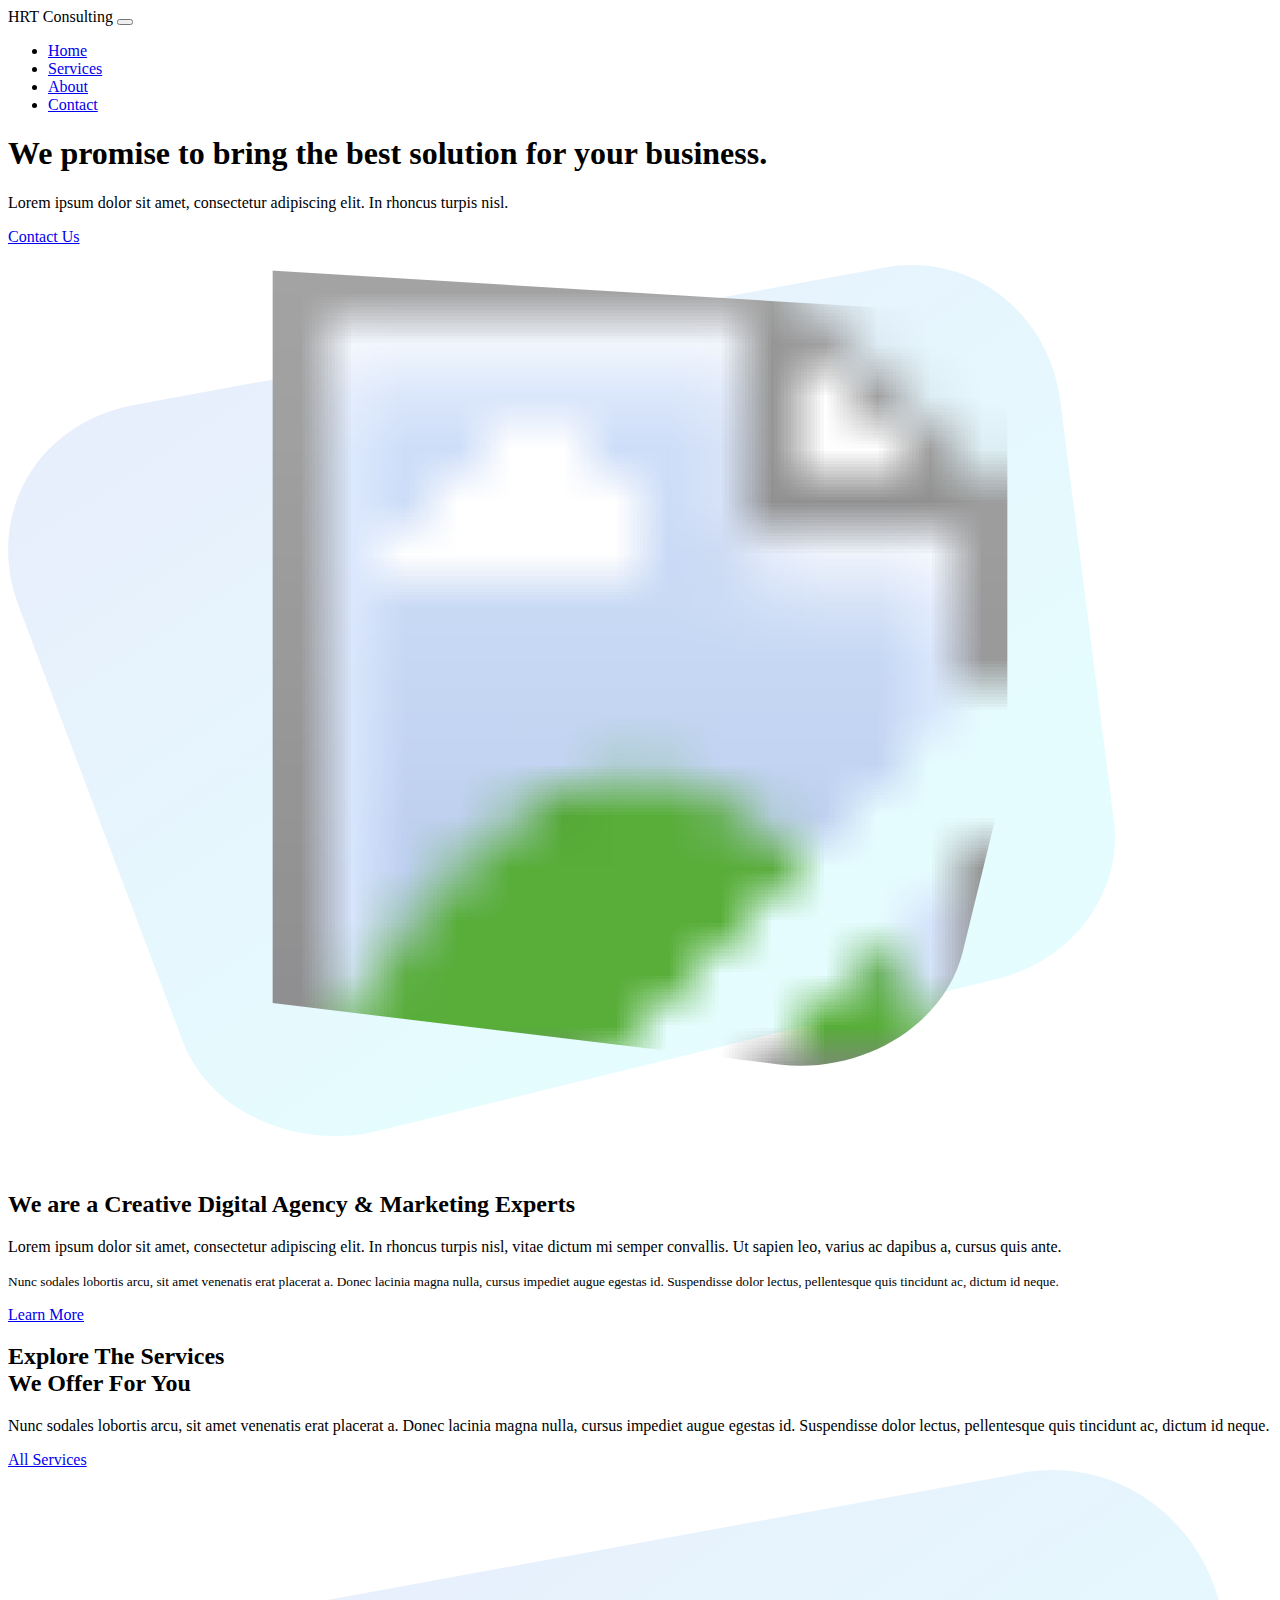
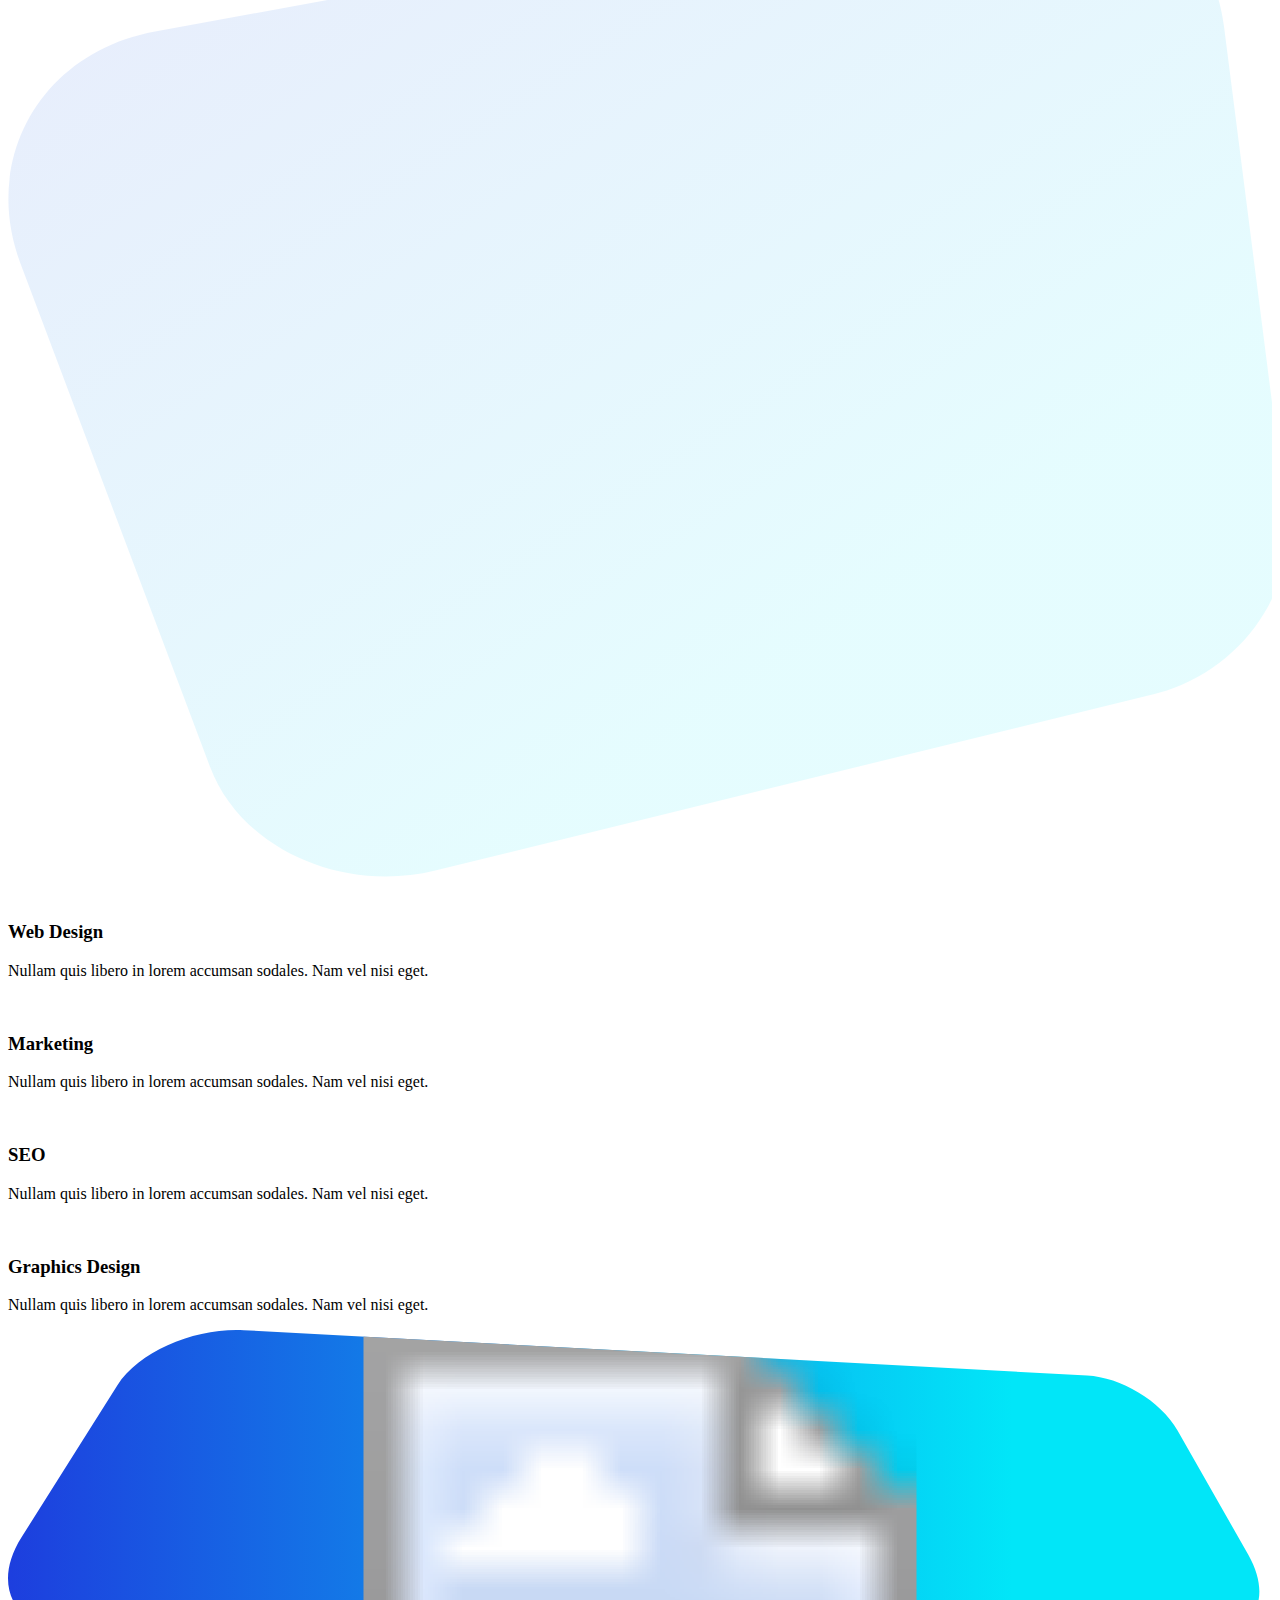
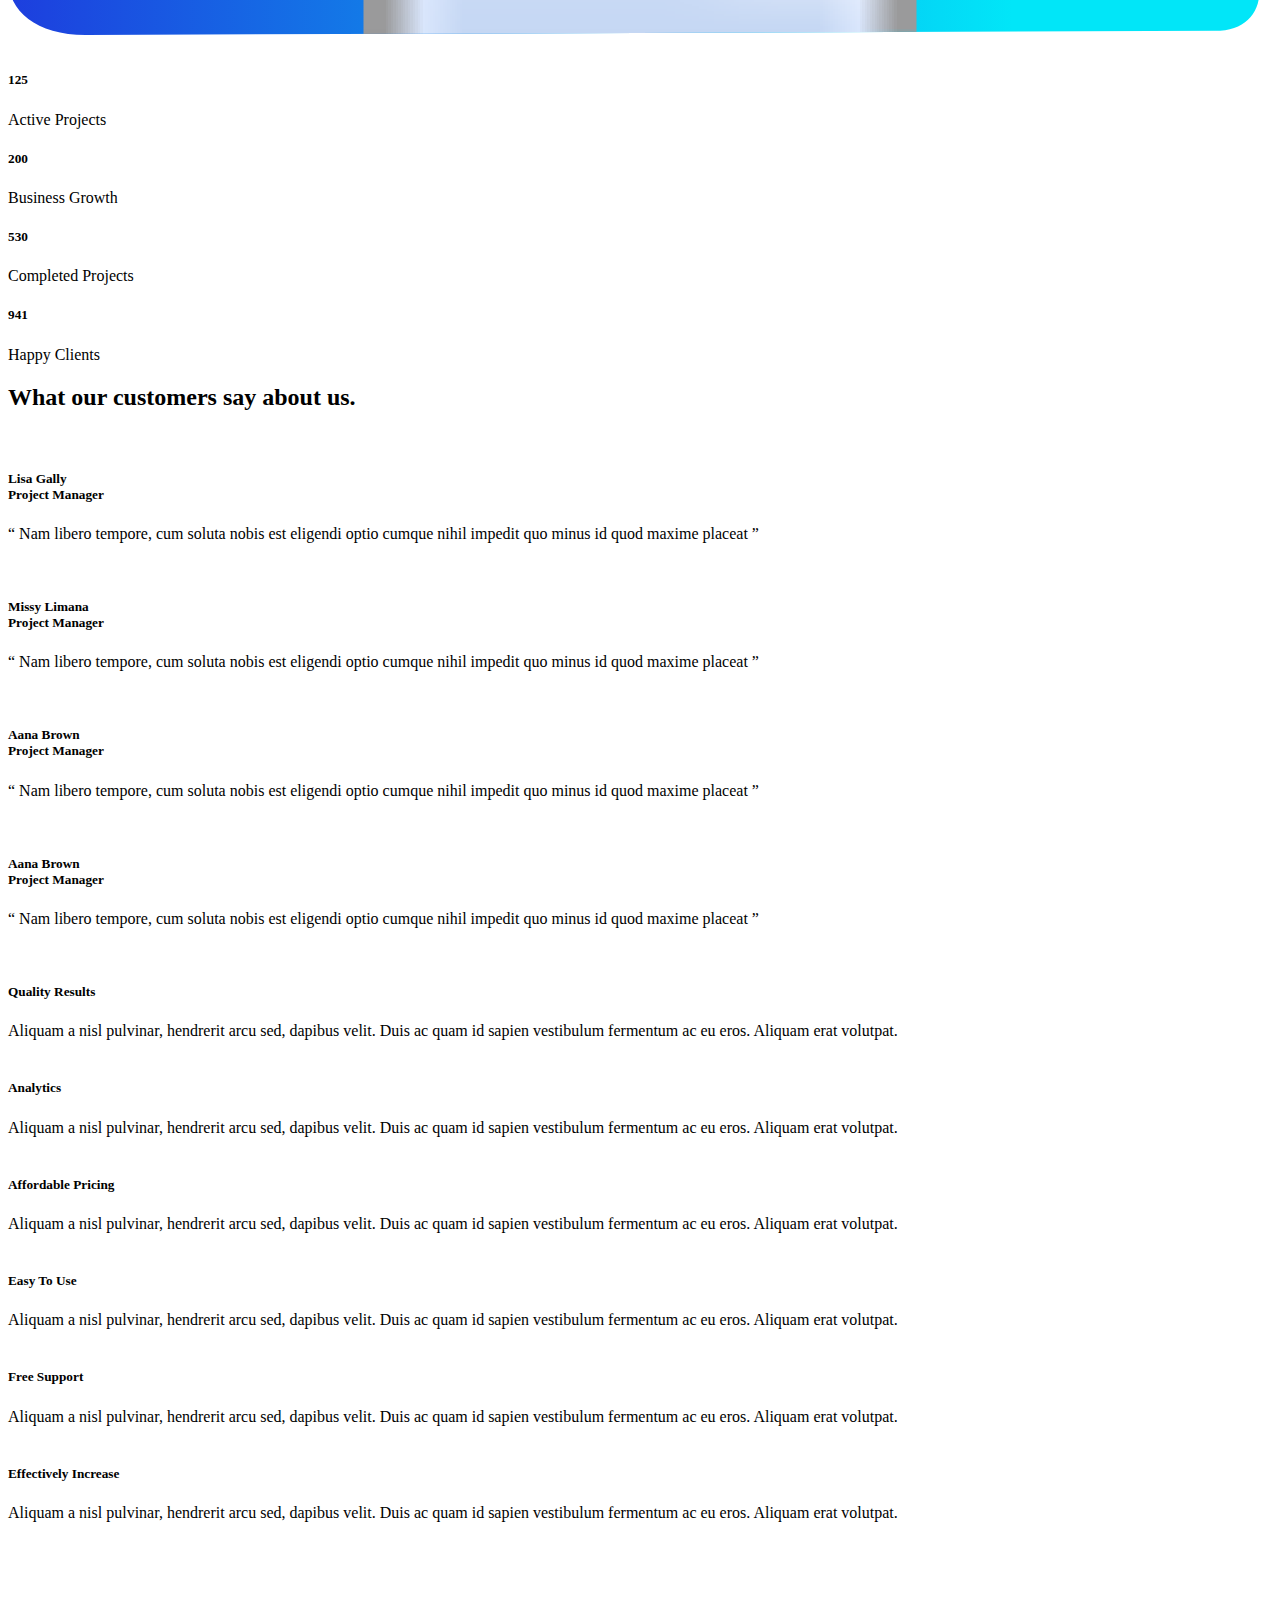
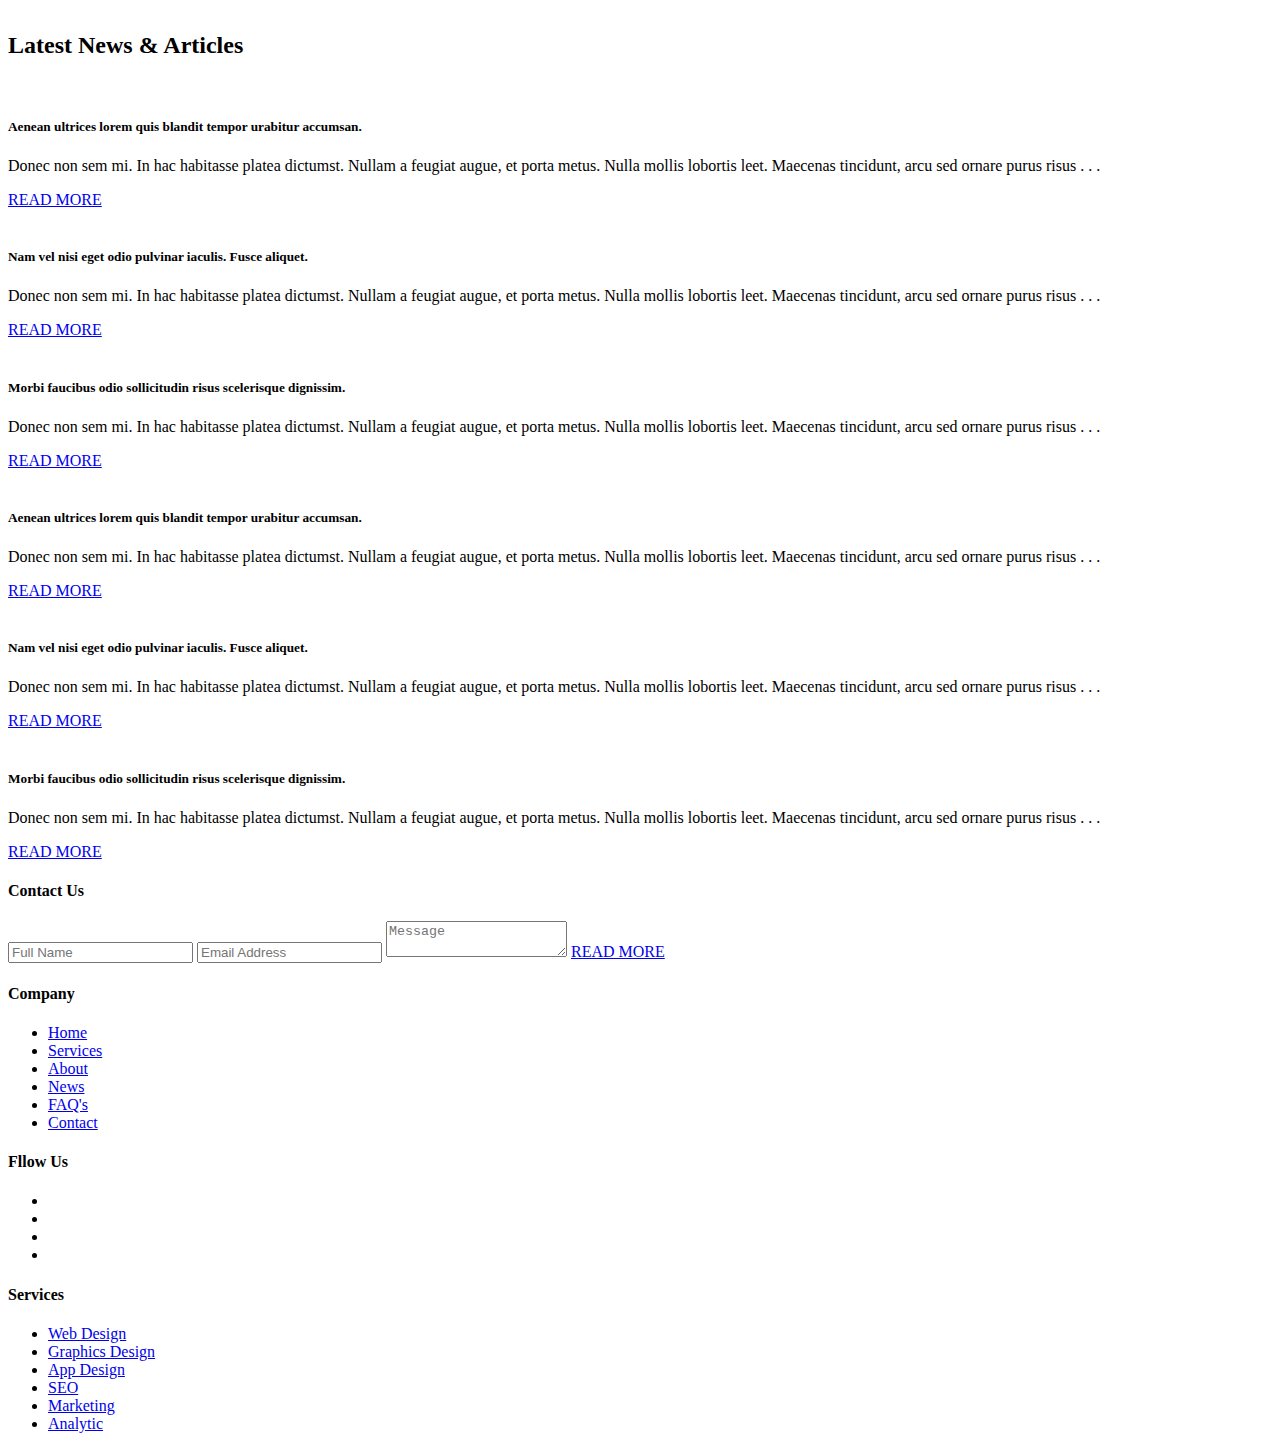
==== commit b9fbde59: "Formatted Code" ====
--- a/index.html
+++ b/index.html
@@ -4,6 +4,7 @@
 	URL: https://gettemplates.co
 -->
 <html lang="en">
+
 <head>
     <!-- Required meta tags -->
     <meta charset="utf-8">
@@ -22,463 +23,497 @@
 
     </style>
 </head>
+
 <body>
-<nav class="navbar navbar-expand-lg navbar-light bg-light bg-transparent" id="gtco-main-nav">
-    <div class="container"><a class="navbar-brand">HRT Consulting</a>
-        <button class="navbar-toggler" data-target="#my-nav" onclick="myFunction(this)" data-toggle="collapse"><span
-                class="bar1"></span> <span class="bar2"></span> <span class="bar3"></span></button>
-        <div id="my-nav" class="collapse navbar-collapse">
-            <ul class="navbar-nav mr-auto">
-                <li class="nav-item"><a class="nav-link" href="#">Home</a></li>
-                <li class="nav-item"><a class="nav-link" href="#services">Services</a></li>
-                <li class="nav-item"><a class="nav-link" href="#about">About</a></li>
-                <!-- <li class="nav-item"><a class="nav-link" href="#news">News</a></li> -->
-                <li class="nav-item"><a class="nav-link" href="#contact">Contact</a></li>
-            </ul>
-            <!-- <form class="form-inline my-2 my-lg-0">
+    <nav class="navbar navbar-expand-lg navbar-light bg-light bg-transparent" id="gtco-main-nav">
+        <div class="container"><a class="navbar-brand">HRT Consulting</a>
+            <button class="navbar-toggler" data-target="#my-nav" onclick="myFunction(this)" data-toggle="collapse"><span
+                    class="bar1"></span> <span class="bar2"></span> <span class="bar3"></span></button>
+            <div id="my-nav" class="collapse navbar-collapse">
+                <ul class="navbar-nav mr-auto">
+                    <li class="nav-item"><a class="nav-link" href="#">Home</a></li>
+                    <li class="nav-item"><a class="nav-link" href="#services">Services</a></li>
+                    <li class="nav-item"><a class="nav-link" href="#about">About</a></li>
+                    <!-- <li class="nav-item"><a class="nav-link" href="#news">News</a></li> -->
+                    <li class="nav-item"><a class="nav-link" href="#contact">Contact</a></li>
+                </ul>
+                <!-- <form class="form-inline my-2 my-lg-0">
                 <a href="#" class="btn btn-outline-dark my-2 my-sm-0 mr-3 text-uppercase">login</a> 
                 <a href="#" class="btn btn-info my-2 my-sm-0 text-uppercase">sign up</a>
             </form> -->
-        </div>
-    </div>
-</nav>
-<div class="container-fluid gtco-banner-area">
-    <div class="container">
-        <div class="row">
-            <div class="col-md-6">
-                <h1> We promise to bring
-                    the best <span>solution</span> for
-                    your business. </h1>
-                <p> Lorem ipsum dolor sit amet, consectetur adipiscing elit. In rhoncus turpis nisl. </p>
-                <a href="#">Contact Us <i class="fa fa-angle-right" aria-hidden="true"></i></a></div>
-            <div class="col-md-6">
-                <div class="card"><img class="card-img-top img-fluid" src="images/banner-img.png" alt=""></div>
-            </div>
-        </div>
-    </div>
-</div>
-<div class="container-fluid gtco-feature" id="services">
-    <div class="container">
-        <div class="row">
-            <div class="col-md-7">
-                <div class="cover">
+            </div>
+        </div>
+    </nav>
+    <div class="container-fluid gtco-banner-area">
+        <div class="container">
+            <div class="row">
+                <div class="col-md-6">
+                    <h1> We promise to bring
+                        the best <span>solution</span> for
+                        your business. </h1>
+                    <p> Lorem ipsum dolor sit amet, consectetur adipiscing elit. In rhoncus turpis nisl. </p>
+                    <a href="#">Contact Us <i class="fa fa-angle-right" aria-hidden="true"></i></a>
+                </div>
+                <div class="col-md-6">
+                    <div class="card"><img class="card-img-top img-fluid" src="images/banner-img.png" alt=""></div>
+                </div>
+            </div>
+        </div>
+    </div>
+    <div class="container-fluid gtco-feature" id="services">
+        <div class="container">
+            <div class="row">
+                <div class="col-md-7">
+                    <div class="cover">
+                        <div class="card">
+                            <svg class="back-bg" width="100%" viewBox="0 0 900 700"
+                                style="position:absolute; z-index: -1">
+                                <defs>
+                                    <linearGradient id="PSgrad_01" x1="64.279%" x2="0%" y1="76.604%" y2="0%">
+                                        <stop offset="0%" stop-color="rgb(1,230,248)" stop-opacity="1" />
+                                        <stop offset="100%" stop-color="rgb(29,62,222)" stop-opacity="1" />
+                                    </linearGradient>
+                                </defs>
+                                <path fill-rule="evenodd" opacity="0.102" fill="url(#PSgrad_01)"
+                                    d="M616.656,2.494 L89.351,98.948 C19.867,111.658 -16.508,176.639 7.408,240.130 L122.755,546.348 C141.761,596.806 203.597,623.407 259.843,609.597 L697.535,502.126 C748.221,489.680 783.967,441.432 777.751,392.742 L739.837,95.775 C732.096,35.145 677.715,-8.675 616.656,2.494 Z" />
+                            </svg>
+                            <!-- *************-->
+
+                            <svg width="100%" viewBox="0 0 700 500">
+                                <clipPath id="clip-path">
+                                    <path
+                                        d="M89.479,0.180 L512.635,25.932 C568.395,29.326 603.115,76.927 590.357,129.078 L528.827,380.603 C518.688,422.048 472.661,448.814 427.190,443.300 L73.350,400.391 C32.374,395.422 -0.267,360.907 -0.002,322.064 L1.609,85.154 C1.938,36.786 40.481,-2.801 89.479,0.180 Z">
+                                    </path>
+                                </clipPath>
+                                <!-- xlink:href for modern browsers, src for IE8- -->
+                                <image clip-path="url(#clip-path)" xlink:href="images/learn-img.jpg" width="100%"
+                                    height="465" class="svg__image"></image>
+                            </svg>
+                        </div>
+                    </div>
+                </div>
+                <div class="col-md-5">
+                    <h2> We are a Creative Digital
+                        Agency & Marketing Experts </h2>
+                    <p> Lorem ipsum dolor sit amet, consectetur adipiscing elit. In rhoncus turpis nisl, vitae dictum mi
+                        semper convallis. Ut sapien leo, varius ac dapibus a, cursus quis ante. </p>
+                    <p>
+                        <small>Nunc sodales lobortis arcu, sit amet venenatis erat placerat a. Donec lacinia magna
+                            nulla,
+                            cursus impediet augue egestas id. Suspendisse dolor lectus, pellentesque quis tincidunt ac,
+                            dictum id neque.
+                        </small>
+                    </p>
+                    <a href="#">Learn More <i class="fa fa-angle-right" aria-hidden="true"></i></a>
+                </div>
+            </div>
+        </div>
+    </div>
+    <div class="container-fluid gtco-features" id="about">
+        <div class="container">
+            <div class="row">
+                <div class="col-lg-4">
+                    <h2> Explore The Services<br />
+                        We Offer For You </h2>
+                    <p> Nunc sodales lobortis arcu, sit amet venenatis erat placerat a. Donec lacinia magna nulla,
+                        cursus
+                        impediet augue egestas id. Suspendisse dolor lectus, pellentesque quis tincidunt ac, dictum id
+                        neque. </p>
+                    <a href="#">All Services <i class="fa fa-angle-right" aria-hidden="true"></i></a>
+                </div>
+                <div class="col-lg-8">
+                    <svg id="bg-services" width="100%" viewBox="0 0 1000 800">
+                        <defs>
+                            <linearGradient id="PSgrad_02" x1="64.279%" x2="0%" y1="76.604%" y2="0%">
+                                <stop offset="0%" stop-color="rgb(1,230,248)" stop-opacity="1" />
+                                <stop offset="100%" stop-color="rgb(29,62,222)" stop-opacity="1" />
+                            </linearGradient>
+                        </defs>
+                        <path fill-rule="evenodd" opacity="0.102" fill="url(#PSgrad_02)"
+                            d="M801.878,3.146 L116.381,128.537 C26.052,145.060 -21.235,229.535 9.856,312.073 L159.806,710.157 C184.515,775.753 264.901,810.334 338.020,792.380 L907.021,652.668 C972.912,636.489 1019.383,573.766 1011.301,510.470 L962.013,124.412 C951.950,45.594 881.254,-11.373 801.878,3.146 Z" />
+                    </svg>
+                    <div class="row">
+                        <div class="col">
+                            <div class="card text-center">
+                                <div class="oval"><img class="card-img-top" src="images/web-design.png" alt=""></div>
+                                <div class="card-body">
+                                    <h3 class="card-title">Web Design</h3>
+                                    <p class="card-text">Nullam quis libero in lorem accumsan sodales. Nam vel nisi
+                                        eget.</p>
+                                </div>
+                            </div>
+                            <div class="card text-center">
+                                <div class="oval"><img class="card-img-top" src="images/marketing.png" alt=""></div>
+                                <div class="card-body">
+                                    <h3 class="card-title">Marketing</h3>
+                                    <p class="card-text">Nullam quis libero in lorem accumsan sodales. Nam vel nisi
+                                        eget.</p>
+                                </div>
+                            </div>
+                        </div>
+                        <div class="col">
+                            <div class="card text-center">
+                                <div class="oval"><img class="card-img-top" src="images/seo.png" alt=""></div>
+                                <div class="card-body">
+                                    <h3 class="card-title">SEO</h3>
+                                    <p class="card-text">Nullam quis libero in lorem accumsan sodales. Nam vel nisi
+                                        eget.</p>
+                                </div>
+                            </div>
+                            <div class="card text-center">
+                                <div class="oval"><img class="card-img-top" src="images/graphics-design.png" alt="">
+                                </div>
+                                <div class="card-body">
+                                    <h3 class="card-title">Graphics Design</h3>
+                                    <p class="card-text">Nullam quis libero in lorem accumsan sodales. Nam vel nisi
+                                        eget.</p>
+                                </div>
+                            </div>
+                        </div>
+                    </div>
+                </div>
+            </div>
+        </div>
+    </div>
+    <div class="container-fluid gtco-numbers-block">
+        <div class="container">
+            <svg width="100%" viewBox="0 0 1600 400">
+                <defs>
+                    <linearGradient id="PSgrad_03" x1="80.279%" x2="0%" y2="0%">
+                        <stop offset="0%" stop-color="rgb(1,230,248)" stop-opacity="1" />
+                        <stop offset="100%" stop-color="rgb(29,62,222)" stop-opacity="1" />
+
+                    </linearGradient>
+
+                </defs>
+                <!-- <clipPath id="clip-path3">
+
+                                      </clipPath> -->
+
+                <path fill-rule="evenodd" fill="url(#PSgrad_03)"
+                    d="M98.891,386.002 L1527.942,380.805 C1581.806,380.610 1599.093,335.367 1570.005,284.353 L1480.254,126.948 C1458.704,89.153 1408.314,59.820 1366.025,57.550 L298.504,0.261 C238.784,-2.944 166.619,25.419 138.312,70.265 L16.944,262.546 C-24.214,327.750 12.103,386.317 98.891,386.002 Z">
+                </path>
+
+                <clipPath id="ctm" fill="none">
+                    <path
+                        d="M98.891,386.002 L1527.942,380.805 C1581.806,380.610 1599.093,335.367 1570.005,284.353 L1480.254,126.948 C1458.704,89.153 1408.314,59.820 1366.025,57.550 L298.504,0.261 C238.784,-2.944 166.619,25.419 138.312,70.265 L16.944,262.546 C-24.214,327.750 12.103,386.317 98.891,386.002 Z">
+                    </path>
+                </clipPath>
+
+                <!-- xlink:href for modern browsers, src for IE8- -->
+                <image clip-path="url(#ctm)" xlink:href="images/word-map.png" height="800px" width="100%"
+                    class="svg__image">
+
+                </image>
+
+            </svg>
+            <div class="row">
+                <div class="col-3">
                     <div class="card">
-                        <svg
-                                class="back-bg"
-                                width="100%" viewBox="0 0 900 700" style="position:absolute; z-index: -1">
-                            <defs>
-                                <linearGradient id="PSgrad_01" x1="64.279%" x2="0%" y1="76.604%" y2="0%">
-                                    <stop offset="0%" stop-color="rgb(1,230,248)" stop-opacity="1"/>
-                                    <stop offset="100%" stop-color="rgb(29,62,222)" stop-opacity="1"/>
-                                </linearGradient>
-                            </defs>
-                            <path fill-rule="evenodd" opacity="0.102" fill="url(#PSgrad_01)"
-                                  d="M616.656,2.494 L89.351,98.948 C19.867,111.658 -16.508,176.639 7.408,240.130 L122.755,546.348 C141.761,596.806 203.597,623.407 259.843,609.597 L697.535,502.126 C748.221,489.680 783.967,441.432 777.751,392.742 L739.837,95.775 C732.096,35.145 677.715,-8.675 616.656,2.494 Z"/>
-                        </svg>
-                        <!-- *************-->
-
-                        <svg width="100%" viewBox="0 0 700 500">
-                            <clipPath id="clip-path">
-                                <path d="M89.479,0.180 L512.635,25.932 C568.395,29.326 603.115,76.927 590.357,129.078 L528.827,380.603 C518.688,422.048 472.661,448.814 427.190,443.300 L73.350,400.391 C32.374,395.422 -0.267,360.907 -0.002,322.064 L1.609,85.154 C1.938,36.786 40.481,-2.801 89.479,0.180 Z"></path>
-                            </clipPath>
-                            <!-- xlink:href for modern browsers, src for IE8- -->
-                            <image clip-path="url(#clip-path)" xlink:href="images/learn-img.jpg" width="100%"
-                                   height="465" class="svg__image"></image>
-                        </svg>
-                    </div>
-                </div>
-            </div>
-            <div class="col-md-5">
-                <h2> We are a Creative Digital
-                    Agency & Marketing Experts </h2>
-                <p> Lorem ipsum dolor sit amet, consectetur adipiscing elit. In rhoncus turpis nisl, vitae dictum mi
-                    semper convallis. Ut sapien leo, varius ac dapibus a, cursus quis ante. </p>
-                <p>
-                    <small>Nunc sodales lobortis arcu, sit amet venenatis erat placerat a. Donec lacinia magna nulla,
-                        cursus impediet augue egestas id. Suspendisse dolor lectus, pellentesque quis tincidunt ac,
-                        dictum id neque.
-                    </small>
-                </p>
-                <a href="#">Learn More <i class="fa fa-angle-right" aria-hidden="true"></i></a></div>
-        </div>
-    </div>
-</div>
-<div class="container-fluid gtco-features" id="about">
-    <div class="container">
-        <div class="row">
-            <div class="col-lg-4">
-                <h2> Explore The Services<br/>
-                    We Offer For You </h2>
-                <p> Nunc sodales lobortis arcu, sit amet venenatis erat placerat a. Donec lacinia magna nulla, cursus
-                    impediet augue egestas id. Suspendisse dolor lectus, pellentesque quis tincidunt ac, dictum id
-                    neque. </p>
-                <a href="#">All Services <i class="fa fa-angle-right" aria-hidden="true"></i></a></div>
-            <div class="col-lg-8">
-                <svg id="bg-services"
-                     width="100%"
-                     viewBox="0 0 1000 800">
-                    <defs>
-                        <linearGradient id="PSgrad_02" x1="64.279%" x2="0%" y1="76.604%" y2="0%">
-                            <stop offset="0%" stop-color="rgb(1,230,248)" stop-opacity="1"/>
-                            <stop offset="100%" stop-color="rgb(29,62,222)" stop-opacity="1"/>
-                        </linearGradient>
-                    </defs>
-                    <path fill-rule="evenodd" opacity="0.102" fill="url(#PSgrad_02)"
-                          d="M801.878,3.146 L116.381,128.537 C26.052,145.060 -21.235,229.535 9.856,312.073 L159.806,710.157 C184.515,775.753 264.901,810.334 338.020,792.380 L907.021,652.668 C972.912,636.489 1019.383,573.766 1011.301,510.470 L962.013,124.412 C951.950,45.594 881.254,-11.373 801.878,3.146 Z"/>
-                </svg>
-                <div class="row">
-                    <div class="col">
-                        <div class="card text-center">
-                            <div class="oval"><img class="card-img-top" src="images/web-design.png" alt=""></div>
-                            <div class="card-body">
-                                <h3 class="card-title">Web Design</h3>
-                                <p class="card-text">Nullam quis libero in lorem accumsan sodales. Nam vel nisi
-                                    eget.</p>
-                            </div>
-                        </div>
-                        <div class="card text-center">
-                            <div class="oval"><img class="card-img-top" src="images/marketing.png" alt=""></div>
-                            <div class="card-body">
-                                <h3 class="card-title">Marketing</h3>
-                                <p class="card-text">Nullam quis libero in lorem accumsan sodales. Nam vel nisi
-                                    eget.</p>
-                            </div>
-                        </div>
-                    </div>
-                    <div class="col">
-                        <div class="card text-center">
-                            <div class="oval"><img class="card-img-top" src="images/seo.png" alt=""></div>
-                            <div class="card-body">
-                                <h3 class="card-title">SEO</h3>
-                                <p class="card-text">Nullam quis libero in lorem accumsan sodales. Nam vel nisi
-                                    eget.</p>
-                            </div>
-                        </div>
-                        <div class="card text-center">
-                            <div class="oval"><img class="card-img-top" src="images/graphics-design.png" alt=""></div>
-                            <div class="card-body">
-                                <h3 class="card-title">Graphics Design</h3>
-                                <p class="card-text">Nullam quis libero in lorem accumsan sodales. Nam vel nisi
-                                    eget.</p>
-                            </div>
-                        </div>
-                    </div>
-                </div>
-            </div>
-        </div>
-    </div>
-</div>
-<div class="container-fluid gtco-numbers-block">
-    <div class="container">
-        <svg width="100%" viewBox="0 0 1600 400">
-            <defs>
-                <linearGradient id="PSgrad_03" x1="80.279%" x2="0%"  y2="0%">
-                    <stop offset="0%" stop-color="rgb(1,230,248)" stop-opacity="1" />
-                    <stop offset="100%" stop-color="rgb(29,62,222)" stop-opacity="1" />
-
-                </linearGradient>
-
-            </defs>
-            <!-- <clipPath id="clip-path3">
-
-                                      </clipPath> -->
-
-            <path fill-rule="evenodd"  fill="url(#PSgrad_03)"
-                  d="M98.891,386.002 L1527.942,380.805 C1581.806,380.610 1599.093,335.367 1570.005,284.353 L1480.254,126.948 C1458.704,89.153 1408.314,59.820 1366.025,57.550 L298.504,0.261 C238.784,-2.944 166.619,25.419 138.312,70.265 L16.944,262.546 C-24.214,327.750 12.103,386.317 98.891,386.002 Z"></path>
-
-            <clipPath id="ctm" fill="none">
-                <path
-                        d="M98.891,386.002 L1527.942,380.805 C1581.806,380.610 1599.093,335.367 1570.005,284.353 L1480.254,126.948 C1458.704,89.153 1408.314,59.820 1366.025,57.550 L298.504,0.261 C238.784,-2.944 166.619,25.419 138.312,70.265 L16.944,262.546 C-24.214,327.750 12.103,386.317 98.891,386.002 Z"></path>
-            </clipPath>
-
-            <!-- xlink:href for modern browsers, src for IE8- -->
-            <image  clip-path="url(#ctm)" xlink:href="images/word-map.png" height="800px" width="100%" class="svg__image">
-
-            </image>
-
-        </svg>
-        <div class="row">
-            <div class="col-3">
-                <div class="card">
-                    <div class="card-body">
-                        <h5 class="card-title">125</h5>
-                        <p class="card-text">Active Projects</p>
-                    </div>
-                </div>
-            </div>
-            <div class="col-3">
-                <div class="card">
-                    <div class="card-body">
-                        <h5 class="card-title">200</h5>
-                        <p class="card-text">Business Growth</p>
-                    </div>
-                </div>
-            </div>
-            <div class="col-3">
-                <div class="card">
-                    <div class="card-body">
-                        <h5 class="card-title">530</h5>
-                        <p class="card-text">Completed Projects</p>
-                    </div>
-                </div>
-            </div>
-            <div class="col-3">
-                <div class="card">
-                    <div class="card-body">
-                        <h5 class="card-title">941</h5>
-                        <p class="card-text">Happy Clients</p>
-                    </div>
-                </div>
-            </div>
-        </div>
-    </div>
-</div>
-<div class="container-fluid gtco-testimonials">
-    <div class="container">
-        <h2>What our customers say about us.</h2>
-        <div class="owl-carousel owl-carousel1 owl-theme">
-            <div>
-                <div class="card text-center"><img class="card-img-top" src="images/customer1.jpg" alt="">
-                    <div class="card-body">
-                        <h5>Lisa Gally <br/>
-                            <span> Project Manager </span></h5>
-                        <p class="card-text">“ Nam libero tempore, cum soluta nobis est eligendi optio cumque nihil
-                            impedit quo minus id quod maxime placeat ” </p>
-                    </div>
-                </div>
-            </div>
-            <div>
-                <div class="card text-center"><img class="card-img-top" src="images/customer2.jpg" alt="">
-                    <div class="card-body">
-                        <h5>Missy Limana<br/>
-                            <span> Project Manager </span></h5>
-                        <p class="card-text">“ Nam libero tempore, cum soluta nobis est eligendi optio cumque nihil
-                            impedit quo minus id quod maxime placeat ” </p>
-                    </div>
-                </div>
-            </div>
-            <div>
-                <div class="card text-center"><img class="card-img-top" src="images/customer3.jpg" alt="">
-                    <div class="card-body">
-                        <h5>Aana Brown<br/>
-                            <span> Project Manager </span></h5>
-                        <p class="card-text">“ Nam libero tempore, cum soluta nobis est eligendi optio cumque nihil
-                            impedit quo minus id quod maxime placeat ” </p>
-                    </div>
-                </div>
-            </div>
-            <div>
-                <div class="card text-center"><img class="card-img-top" src="images/customer3.jpg" alt="">
-                    <div class="card-body">
-                        <h5>Aana Brown<br/>
-                            <span> Project Manager </span></h5>
-                        <p class="card-text">“ Nam libero tempore, cum soluta nobis est eligendi optio cumque nihil
-                            impedit quo minus id quod maxime placeat ” </p>
-                    </div>
-                </div>
-            </div>
-        </div>
-    </div>
-</div>
-<div class="container-fluid gtco-features-list">
-    <div class="container">
-        <div class="row">
-            <div class="media col-md-6 col-lg-4">
-                <div class="oval mr-4"><img class="align-self-start" src="images/quality-results.png" alt=""></div>
-                <div class="media-body">
-                    <h5 class="mb-0">Quality Results</h5>
-                    Aliquam a nisl pulvinar, hendrerit arcu sed, dapibus velit. Duis ac quam id sapien vestibulum
-                    fermentum ac eu eros. Aliquam erat volutpat.
-                </div>
-            </div>
-            <div class="media col-md-6 col-lg-4">
-                <div class="oval mr-4"><img class="align-self-start" src="images/analytics.png" alt=""></div>
-                <div class="media-body">
-                    <h5 class="mb-0">Analytics</h5>
-                    Aliquam a nisl pulvinar, hendrerit arcu sed, dapibus velit. Duis ac quam id sapien vestibulum
-                    fermentum ac eu eros. Aliquam erat volutpat.
-                </div>
-            </div>
-            <div class="media col-md-6 col-lg-4">
-                <div class="oval mr-4"><img class="align-self-start" src="images/affordable-pricing.png" alt=""></div>
-                <div class="media-body">
-                    <h5 class="mb-0">Affordable Pricing</h5>
-                    Aliquam a nisl pulvinar, hendrerit arcu sed, dapibus velit. Duis ac quam id sapien vestibulum
-                    fermentum ac eu eros. Aliquam erat volutpat.
-                </div>
-            </div>
-            <div class="media col-md-6 col-lg-4">
-                <div class="oval mr-4"><img class="align-self-start" src="images/easy-to-use.png" alt=""></div>
-                <div class="media-body">
-                    <h5 class="mb-0">Easy To Use</h5>
-                    Aliquam a nisl pulvinar, hendrerit arcu sed, dapibus velit. Duis ac quam id sapien vestibulum
-                    fermentum ac eu eros. Aliquam erat volutpat.
-                </div>
-            </div>
-            <div class="media col-md-6 col-lg-4">
-                <div class="oval mr-4"><img class="align-self-start" src="images/free-support.png" alt=""></div>
-                <div class="media-body">
-                    <h5 class="mb-0">Free Support</h5>
-                    Aliquam a nisl pulvinar, hendrerit arcu sed, dapibus velit. Duis ac quam id sapien vestibulum
-                    fermentum ac eu eros. Aliquam erat volutpat.
-                </div>
-            </div>
-            <div class="media col-md-6 col-lg-4">
-                <div class="oval mr-4"><img class="align-self-start" src="images/effectively-increase.png" alt=""></div>
-                <div class="media-body">
-                    <h5 class="mb-0">Effectively Increase</h5>
-                    Aliquam a nisl pulvinar, hendrerit arcu sed, dapibus velit. Duis ac quam id sapien vestibulum
-                    fermentum ac eu eros. Aliquam erat volutpat.
-                </div>
-            </div>
-        </div>
-    </div>
-</div>
-<div class="container-fluid gtco-logo-area">
-    <div class="container">
-        <div class="row">
-            <div class="col"><img src="images/logo1.png" class="img-fluid" alt=""></div>
-            <div class="col"><img src="images/logo2.png" class="img-fluid" alt=""></div>
-            <div class="col"><img src="images/logo3.png" class="img-fluid" alt=""></div>
-            <div class="col"><img src="images/logo4.png" class="img-fluid" alt=""></div>
-            <div class="col"><img src="images/logo5.png" class="img-fluid" alt=""></div>
-        </div>
-    </div>
-</div>
-<div class="container-fluid gtco-news" id="news">
-    <div class="container">
-        <h2>Latest News & Articles</h2>
-        <div class="owl-carousel owl-carousel2 owl-theme">
-            <div>
-                <div class="card text-center"><img class="card-img-top" src="images/news1.jpg" alt="">
-                    <div class="card-body text-left pr-0 pl-0">
-                        <h5>Aenean ultrices lorem quis blandit
-                            tempor urabitur accumsan. </h5>
-                        <p class="card-text">Donec non sem mi. In hac habitasse platea dictumst. Nullam a feugiat augue,
-                            et porta metus. Nulla mollis lobortis leet. Maecenas tincidunt, arcu sed ornare purus risus
-                            . . . </p>
-                        <a href="#">READ MORE <i class="fa fa-angle-right" aria-hidden="true"></i></a></div>
-                </div>
-            </div>
-            <div>
-                <div class="card text-center"><img class="card-img-top" src="images/news2.jpg" alt="">
-                    <div class="card-body text-left pr-0 pl-0">
-                        <h5> Nam vel nisi eget odio pulvinar
-                            iaculis. Fusce aliquet. </h5>
-                        <p class="card-text">Donec non sem mi. In hac habitasse platea dictumst. Nullam a feugiat augue,
-                            et porta metus. Nulla mollis lobortis leet. Maecenas tincidunt, arcu sed ornare purus risus
-                            . . . </p>
-                        <a href="#">READ MORE <i class="fa fa-angle-right" aria-hidden="true"></i></a></div>
-                </div>
-            </div>
-            <div>
-                <div class="card text-center"><img class="card-img-top" src="images/news3.jpg" alt="">
-                    <div class="card-body text-left pr-0 pl-0">
-                        <h5>Morbi faucibus odio sollicitudin
-                            risus scelerisque dignissim. </h5>
-                        <p class="card-text">Donec non sem mi. In hac habitasse platea dictumst. Nullam a feugiat augue,
-                            et porta metus. Nulla mollis lobortis leet. Maecenas tincidunt, arcu sed ornare purus risus
-                            . . . </p>
-                        <a href="#">READ MORE <i class="fa fa-angle-right" aria-hidden="true"></i></a></div>
-                </div>
-            </div>
-            <div>
-                <div class="card text-center"><img class="card-img-top" src="images/news1.jpg" alt="">
-                    <div class="card-body text-left pr-0 pl-0">
-                        <h5>Aenean ultrices lorem quis blandit
-                            tempor urabitur accumsan. </h5>
-                        <p class="card-text">Donec non sem mi. In hac habitasse platea dictumst. Nullam a feugiat augue,
-                            et porta metus. Nulla mollis lobortis leet. Maecenas tincidunt, arcu sed ornare purus risus
-                            . . . </p>
-                        <a href="#">READ MORE <i class="fa fa-angle-right" aria-hidden="true"></i></a></div>
-                </div>
-            </div>
-            <div>
-                <div class="card text-center"><img class="card-img-top" src="images/news2.jpg" alt="">
-                    <div class="card-body text-left pr-0 pl-0">
-                        <h5> Nam vel nisi eget odio pulvinar
-                            iaculis. Fusce aliquet. </h5>
-                        <p class="card-text">Donec non sem mi. In hac habitasse platea dictumst. Nullam a feugiat augue,
-                            et porta metus. Nulla mollis lobortis leet. Maecenas tincidunt, arcu sed ornare purus risus
-                            . . . </p>
-                        <a href="#">READ MORE <i class="fa fa-angle-right" aria-hidden="true"></i></a></div>
-                </div>
-            </div>
-            <div>
-                <div class="card text-center"><img class="card-img-top" src="images/news3.jpg" alt="">
-                    <div class="card-body text-left pr-0 pl-0">
-                        <h5>Morbi faucibus odio sollicitudin
-                            risus scelerisque dignissim. </h5>
-                        <p class="card-text">Donec non sem mi. In hac habitasse platea dictumst. Nullam a feugiat augue,
-                            et porta metus. Nulla mollis lobortis leet. Maecenas tincidunt, arcu sed ornare purus risus
-                            . . . </p>
-                        <a href="#">READ MORE <i class="fa fa-angle-right" aria-hidden="true"></i></a></div>
-                </div>
-            </div>
-        </div>
-    </div>
-</div>
-<footer class="container-fluid" id="gtco-footer">
-    <div class="container">
-        <div class="row">
-            <div class="col-lg-6" id="contact">
-                <h4> Contact Us </h4>
-                <input type="text" class="form-control" placeholder="Full Name">
-                <input type="email" class="form-control" placeholder="Email Address">
-                <textarea class="form-control" placeholder="Message"></textarea>
-                <a href="#" class="submit-button">READ MORE <i class="fa fa-angle-right" aria-hidden="true"></i></a>
-            </div>
-            <div class="col-lg-6">
-                <div class="row">
-                    <div class="col-6">
-                        <h4>Company</h4>
-                        <ul class="nav flex-column company-nav">
-                            <li class="nav-item"><a class="nav-link" href="#">Home</a></li>
-                            <li class="nav-item"><a class="nav-link" href="#">Services</a></li>
-                            <li class="nav-item"><a class="nav-link" href="#">About</a></li>
-                            <li class="nav-item"><a class="nav-link" href="#">News</a></li>
-                            <li class="nav-item"><a class="nav-link" href="#">FAQ's</a></li>
-                            <li class="nav-item"><a class="nav-link" href="#">Contact</a></li>
-                        </ul>
-                        <h4 class="mt-5">Fllow Us</h4>
-                        <ul class="nav follow-us-nav">
-                            <li class="nav-item"><a class="nav-link pl-0" href="#"><i class="fa fa-facebook"
-                                                                                      aria-hidden="true"></i></a></li>
-                            <li class="nav-item"><a class="nav-link" href="#"><i class="fa fa-twitter"
-                                                                                 aria-hidden="true"></i></a></li>
-                            <li class="nav-item"><a class="nav-link" href="#"><i class="fa fa-google"
-                                                                                 aria-hidden="true"></i></a></li>
-                            <li class="nav-item"><a class="nav-link" href="#"><i class="fa fa-linkedin"
-                                                                                 aria-hidden="true"></i></a></li>
-                        </ul>
-                    </div>
-                    <div class="col-6">
-                        <h4>Services</h4>
-                        <ul class="nav flex-column services-nav">
-                            <li class="nav-item"><a class="nav-link" href="#">Web Design</a></li>
-                            <li class="nav-item"><a class="nav-link" href="#">Graphics Design</a></li>
-                            <li class="nav-item"><a class="nav-link" href="#">App Design</a></li>
-                            <li class="nav-item"><a class="nav-link" href="#">SEO</a></li>
-                            <li class="nav-item"><a class="nav-link" href="#">Marketing</a></li>
-                            <li class="nav-item"><a class="nav-link" href="#">Analytic</a></li>
-                        </ul>
-                    </div>
-                    <!-- <div class="col-12">
+                        <div class="card-body">
+                            <h5 class="card-title">125</h5>
+                            <p class="card-text">Active Projects</p>
+                        </div>
+                    </div>
+                </div>
+                <div class="col-3">
+                    <div class="card">
+                        <div class="card-body">
+                            <h5 class="card-title">200</h5>
+                            <p class="card-text">Business Growth</p>
+                        </div>
+                    </div>
+                </div>
+                <div class="col-3">
+                    <div class="card">
+                        <div class="card-body">
+                            <h5 class="card-title">530</h5>
+                            <p class="card-text">Completed Projects</p>
+                        </div>
+                    </div>
+                </div>
+                <div class="col-3">
+                    <div class="card">
+                        <div class="card-body">
+                            <h5 class="card-title">941</h5>
+                            <p class="card-text">Happy Clients</p>
+                        </div>
+                    </div>
+                </div>
+            </div>
+        </div>
+    </div>
+    <div class="container-fluid gtco-testimonials">
+        <div class="container">
+            <h2>What our customers say about us.</h2>
+            <div class="owl-carousel owl-carousel1 owl-theme">
+                <div>
+                    <div class="card text-center"><img class="card-img-top" src="images/customer1.jpg" alt="">
+                        <div class="card-body">
+                            <h5>Lisa Gally <br />
+                                <span> Project Manager </span>
+                            </h5>
+                            <p class="card-text">“ Nam libero tempore, cum soluta nobis est eligendi optio cumque nihil
+                                impedit quo minus id quod maxime placeat ” </p>
+                        </div>
+                    </div>
+                </div>
+                <div>
+                    <div class="card text-center"><img class="card-img-top" src="images/customer2.jpg" alt="">
+                        <div class="card-body">
+                            <h5>Missy Limana<br />
+                                <span> Project Manager </span>
+                            </h5>
+                            <p class="card-text">“ Nam libero tempore, cum soluta nobis est eligendi optio cumque nihil
+                                impedit quo minus id quod maxime placeat ” </p>
+                        </div>
+                    </div>
+                </div>
+                <div>
+                    <div class="card text-center"><img class="card-img-top" src="images/customer3.jpg" alt="">
+                        <div class="card-body">
+                            <h5>Aana Brown<br />
+                                <span> Project Manager </span>
+                            </h5>
+                            <p class="card-text">“ Nam libero tempore, cum soluta nobis est eligendi optio cumque nihil
+                                impedit quo minus id quod maxime placeat ” </p>
+                        </div>
+                    </div>
+                </div>
+                <div>
+                    <div class="card text-center"><img class="card-img-top" src="images/customer3.jpg" alt="">
+                        <div class="card-body">
+                            <h5>Aana Brown<br />
+                                <span> Project Manager </span>
+                            </h5>
+                            <p class="card-text">“ Nam libero tempore, cum soluta nobis est eligendi optio cumque nihil
+                                impedit quo minus id quod maxime placeat ” </p>
+                        </div>
+                    </div>
+                </div>
+            </div>
+        </div>
+    </div>
+    <div class="container-fluid gtco-features-list">
+        <div class="container">
+            <div class="row">
+                <div class="media col-md-6 col-lg-4">
+                    <div class="oval mr-4"><img class="align-self-start" src="images/quality-results.png" alt=""></div>
+                    <div class="media-body">
+                        <h5 class="mb-0">Quality Results</h5>
+                        Aliquam a nisl pulvinar, hendrerit arcu sed, dapibus velit. Duis ac quam id sapien vestibulum
+                        fermentum ac eu eros. Aliquam erat volutpat.
+                    </div>
+                </div>
+                <div class="media col-md-6 col-lg-4">
+                    <div class="oval mr-4"><img class="align-self-start" src="images/analytics.png" alt=""></div>
+                    <div class="media-body">
+                        <h5 class="mb-0">Analytics</h5>
+                        Aliquam a nisl pulvinar, hendrerit arcu sed, dapibus velit. Duis ac quam id sapien vestibulum
+                        fermentum ac eu eros. Aliquam erat volutpat.
+                    </div>
+                </div>
+                <div class="media col-md-6 col-lg-4">
+                    <div class="oval mr-4"><img class="align-self-start" src="images/affordable-pricing.png" alt="">
+                    </div>
+                    <div class="media-body">
+                        <h5 class="mb-0">Affordable Pricing</h5>
+                        Aliquam a nisl pulvinar, hendrerit arcu sed, dapibus velit. Duis ac quam id sapien vestibulum
+                        fermentum ac eu eros. Aliquam erat volutpat.
+                    </div>
+                </div>
+                <div class="media col-md-6 col-lg-4">
+                    <div class="oval mr-4"><img class="align-self-start" src="images/easy-to-use.png" alt=""></div>
+                    <div class="media-body">
+                        <h5 class="mb-0">Easy To Use</h5>
+                        Aliquam a nisl pulvinar, hendrerit arcu sed, dapibus velit. Duis ac quam id sapien vestibulum
+                        fermentum ac eu eros. Aliquam erat volutpat.
+                    </div>
+                </div>
+                <div class="media col-md-6 col-lg-4">
+                    <div class="oval mr-4"><img class="align-self-start" src="images/free-support.png" alt=""></div>
+                    <div class="media-body">
+                        <h5 class="mb-0">Free Support</h5>
+                        Aliquam a nisl pulvinar, hendrerit arcu sed, dapibus velit. Duis ac quam id sapien vestibulum
+                        fermentum ac eu eros. Aliquam erat volutpat.
+                    </div>
+                </div>
+                <div class="media col-md-6 col-lg-4">
+                    <div class="oval mr-4"><img class="align-self-start" src="images/effectively-increase.png" alt="">
+                    </div>
+                    <div class="media-body">
+                        <h5 class="mb-0">Effectively Increase</h5>
+                        Aliquam a nisl pulvinar, hendrerit arcu sed, dapibus velit. Duis ac quam id sapien vestibulum
+                        fermentum ac eu eros. Aliquam erat volutpat.
+                    </div>
+                </div>
+            </div>
+        </div>
+    </div>
+    <div class="container-fluid gtco-logo-area">
+        <div class="container">
+            <div class="row">
+                <div class="col"><img src="images/logo1.png" class="img-fluid" alt=""></div>
+                <div class="col"><img src="images/logo2.png" class="img-fluid" alt=""></div>
+                <div class="col"><img src="images/logo3.png" class="img-fluid" alt=""></div>
+                <div class="col"><img src="images/logo4.png" class="img-fluid" alt=""></div>
+                <div class="col"><img src="images/logo5.png" class="img-fluid" alt=""></div>
+            </div>
+        </div>
+    </div>
+    <div class="container-fluid gtco-news" id="news">
+        <div class="container">
+            <h2>Latest News & Articles</h2>
+            <div class="owl-carousel owl-carousel2 owl-theme">
+                <div>
+                    <div class="card text-center"><img class="card-img-top" src="images/news1.jpg" alt="">
+                        <div class="card-body text-left pr-0 pl-0">
+                            <h5>Aenean ultrices lorem quis blandit
+                                tempor urabitur accumsan. </h5>
+                            <p class="card-text">Donec non sem mi. In hac habitasse platea dictumst. Nullam a feugiat
+                                augue,
+                                et porta metus. Nulla mollis lobortis leet. Maecenas tincidunt, arcu sed ornare purus
+                                risus
+                                . . . </p>
+                            <a href="#">READ MORE <i class="fa fa-angle-right" aria-hidden="true"></i></a>
+                        </div>
+                    </div>
+                </div>
+                <div>
+                    <div class="card text-center"><img class="card-img-top" src="images/news2.jpg" alt="">
+                        <div class="card-body text-left pr-0 pl-0">
+                            <h5> Nam vel nisi eget odio pulvinar
+                                iaculis. Fusce aliquet. </h5>
+                            <p class="card-text">Donec non sem mi. In hac habitasse platea dictumst. Nullam a feugiat
+                                augue,
+                                et porta metus. Nulla mollis lobortis leet. Maecenas tincidunt, arcu sed ornare purus
+                                risus
+                                . . . </p>
+                            <a href="#">READ MORE <i class="fa fa-angle-right" aria-hidden="true"></i></a>
+                        </div>
+                    </div>
+                </div>
+                <div>
+                    <div class="card text-center"><img class="card-img-top" src="images/news3.jpg" alt="">
+                        <div class="card-body text-left pr-0 pl-0">
+                            <h5>Morbi faucibus odio sollicitudin
+                                risus scelerisque dignissim. </h5>
+                            <p class="card-text">Donec non sem mi. In hac habitasse platea dictumst. Nullam a feugiat
+                                augue,
+                                et porta metus. Nulla mollis lobortis leet. Maecenas tincidunt, arcu sed ornare purus
+                                risus
+                                . . . </p>
+                            <a href="#">READ MORE <i class="fa fa-angle-right" aria-hidden="true"></i></a>
+                        </div>
+                    </div>
+                </div>
+                <div>
+                    <div class="card text-center"><img class="card-img-top" src="images/news1.jpg" alt="">
+                        <div class="card-body text-left pr-0 pl-0">
+                            <h5>Aenean ultrices lorem quis blandit
+                                tempor urabitur accumsan. </h5>
+                            <p class="card-text">Donec non sem mi. In hac habitasse platea dictumst. Nullam a feugiat
+                                augue,
+                                et porta metus. Nulla mollis lobortis leet. Maecenas tincidunt, arcu sed ornare purus
+                                risus
+                                . . . </p>
+                            <a href="#">READ MORE <i class="fa fa-angle-right" aria-hidden="true"></i></a>
+                        </div>
+                    </div>
+                </div>
+                <div>
+                    <div class="card text-center"><img class="card-img-top" src="images/news2.jpg" alt="">
+                        <div class="card-body text-left pr-0 pl-0">
+                            <h5> Nam vel nisi eget odio pulvinar
+                                iaculis. Fusce aliquet. </h5>
+                            <p class="card-text">Donec non sem mi. In hac habitasse platea dictumst. Nullam a feugiat
+                                augue,
+                                et porta metus. Nulla mollis lobortis leet. Maecenas tincidunt, arcu sed ornare purus
+                                risus
+                                . . . </p>
+                            <a href="#">READ MORE <i class="fa fa-angle-right" aria-hidden="true"></i></a>
+                        </div>
+                    </div>
+                </div>
+                <div>
+                    <div class="card text-center"><img class="card-img-top" src="images/news3.jpg" alt="">
+                        <div class="card-body text-left pr-0 pl-0">
+                            <h5>Morbi faucibus odio sollicitudin
+                                risus scelerisque dignissim. </h5>
+                            <p class="card-text">Donec non sem mi. In hac habitasse platea dictumst. Nullam a feugiat
+                                augue,
+                                et porta metus. Nulla mollis lobortis leet. Maecenas tincidunt, arcu sed ornare purus
+                                risus
+                                . . . </p>
+                            <a href="#">READ MORE <i class="fa fa-angle-right" aria-hidden="true"></i></a>
+                        </div>
+                    </div>
+                </div>
+            </div>
+        </div>
+    </div>
+    <footer class="container-fluid" id="gtco-footer">
+        <div class="container">
+            <div class="row">
+                <div class="col-lg-6" id="contact">
+                    <h4> Contact Us </h4>
+                    <input type="text" class="form-control" placeholder="Full Name">
+                    <input type="email" class="form-control" placeholder="Email Address">
+                    <textarea class="form-control" placeholder="Message"></textarea>
+                    <a href="#" class="submit-button">READ MORE <i class="fa fa-angle-right" aria-hidden="true"></i></a>
+                </div>
+                <div class="col-lg-6">
+                    <div class="row">
+                        <div class="col-6">
+                            <h4>Company</h4>
+                            <ul class="nav flex-column company-nav">
+                                <li class="nav-item"><a class="nav-link" href="#">Home</a></li>
+                                <li class="nav-item"><a class="nav-link" href="#">Services</a></li>
+                                <li class="nav-item"><a class="nav-link" href="#">About</a></li>
+                                <li class="nav-item"><a class="nav-link" href="#">News</a></li>
+                                <li class="nav-item"><a class="nav-link" href="#">FAQ's</a></li>
+                                <li class="nav-item"><a class="nav-link" href="#">Contact</a></li>
+                            </ul>
+                            <h4 class="mt-5">Fllow Us</h4>
+                            <ul class="nav follow-us-nav">
+                                <li class="nav-item"><a class="nav-link pl-0" href="#"><i class="fa fa-facebook"
+                                            aria-hidden="true"></i></a></li>
+                                <li class="nav-item"><a class="nav-link" href="#"><i class="fa fa-twitter"
+                                            aria-hidden="true"></i></a></li>
+                                <li class="nav-item"><a class="nav-link" href="#"><i class="fa fa-google"
+                                            aria-hidden="true"></i></a></li>
+                                <li class="nav-item"><a class="nav-link" href="#"><i class="fa fa-linkedin"
+                                            aria-hidden="true"></i></a></li>
+                            </ul>
+                        </div>
+                        <div class="col-6">
+                            <h4>Services</h4>
+                            <ul class="nav flex-column services-nav">
+                                <li class="nav-item"><a class="nav-link" href="#">Web Design</a></li>
+                                <li class="nav-item"><a class="nav-link" href="#">Graphics Design</a></li>
+                                <li class="nav-item"><a class="nav-link" href="#">App Design</a></li>
+                                <li class="nav-item"><a class="nav-link" href="#">SEO</a></li>
+                                <li class="nav-item"><a class="nav-link" href="#">Marketing</a></li>
+                                <li class="nav-item"><a class="nav-link" href="#">Analytic</a></li>
+                            </ul>
+                        </div>
+                        <!-- <div class="col-12">
                         <p>&copy; 2019. All Rights Reserved. Design by <a href="https://gettemplates.co" target="_blank">GetTemplates</a>.</p>
                     </div> -->
-                </div>
-            </div>
-        </div>
-    </div>
-</footer>
-
-<!-- Optional JavaScript -->
-<!-- jQuery first, then Popper.js, then Bootstrap JS -->
-<script src="js/jquery-3.3.1.slim.min.js"></script>
-<script src="js/popper.min.js"></script>
-<script src="js/bootstrap.min.js"></script>
-<!-- owl carousel js-->
-<script src="owl-carousel/owl.carousel.min.js"></script>
-<script src="js/main.js"></script>
+                    </div>
+                </div>
+            </div>
+        </div>
+    </footer>
+
+    <!-- Optional JavaScript -->
+    <!-- jQuery first, then Popper.js, then Bootstrap JS -->
+    <script src="js/jquery-3.3.1.slim.min.js"></script>
+    <script src="js/popper.min.js"></script>
+    <script src="js/bootstrap.min.js"></script>
+    <!-- owl carousel js-->
+    <script src="owl-carousel/owl.carousel.min.js"></script>
+    <script src="js/main.js"></script>
 </body>
-</html>
+
+</html>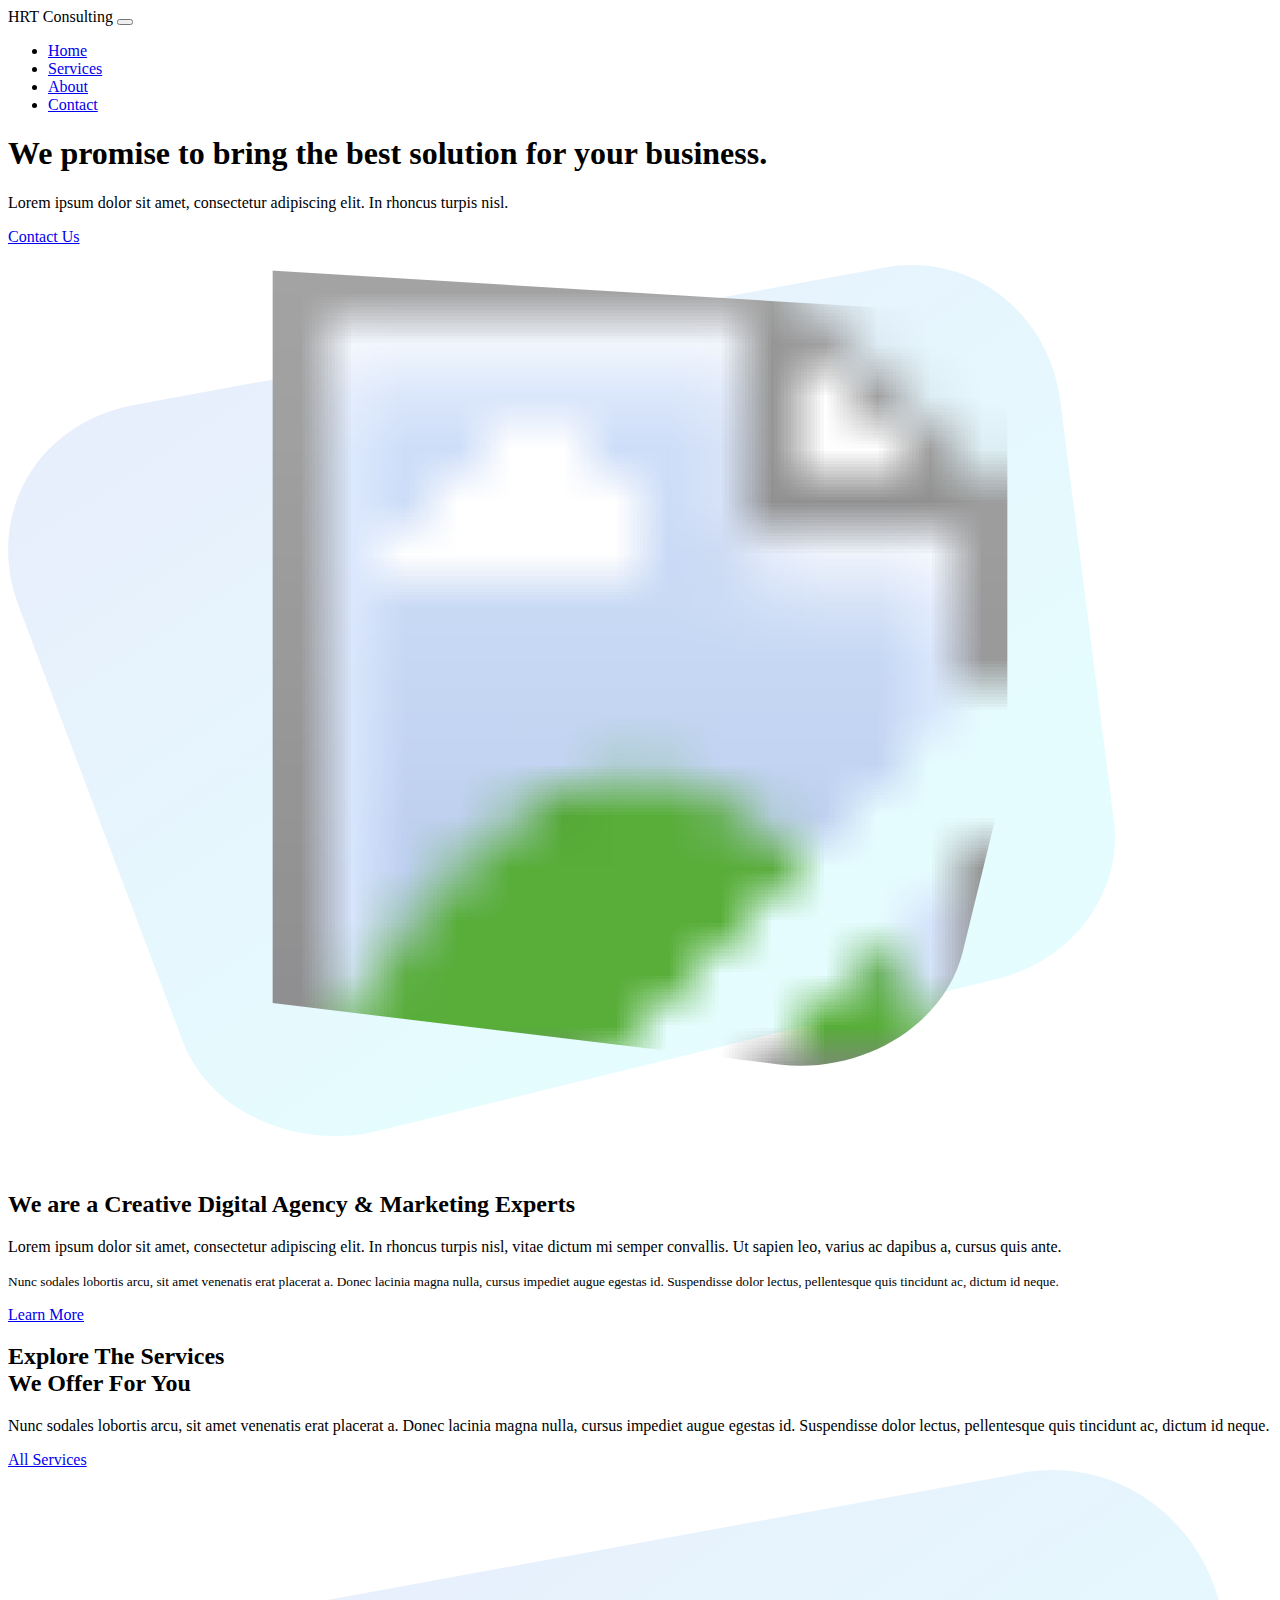
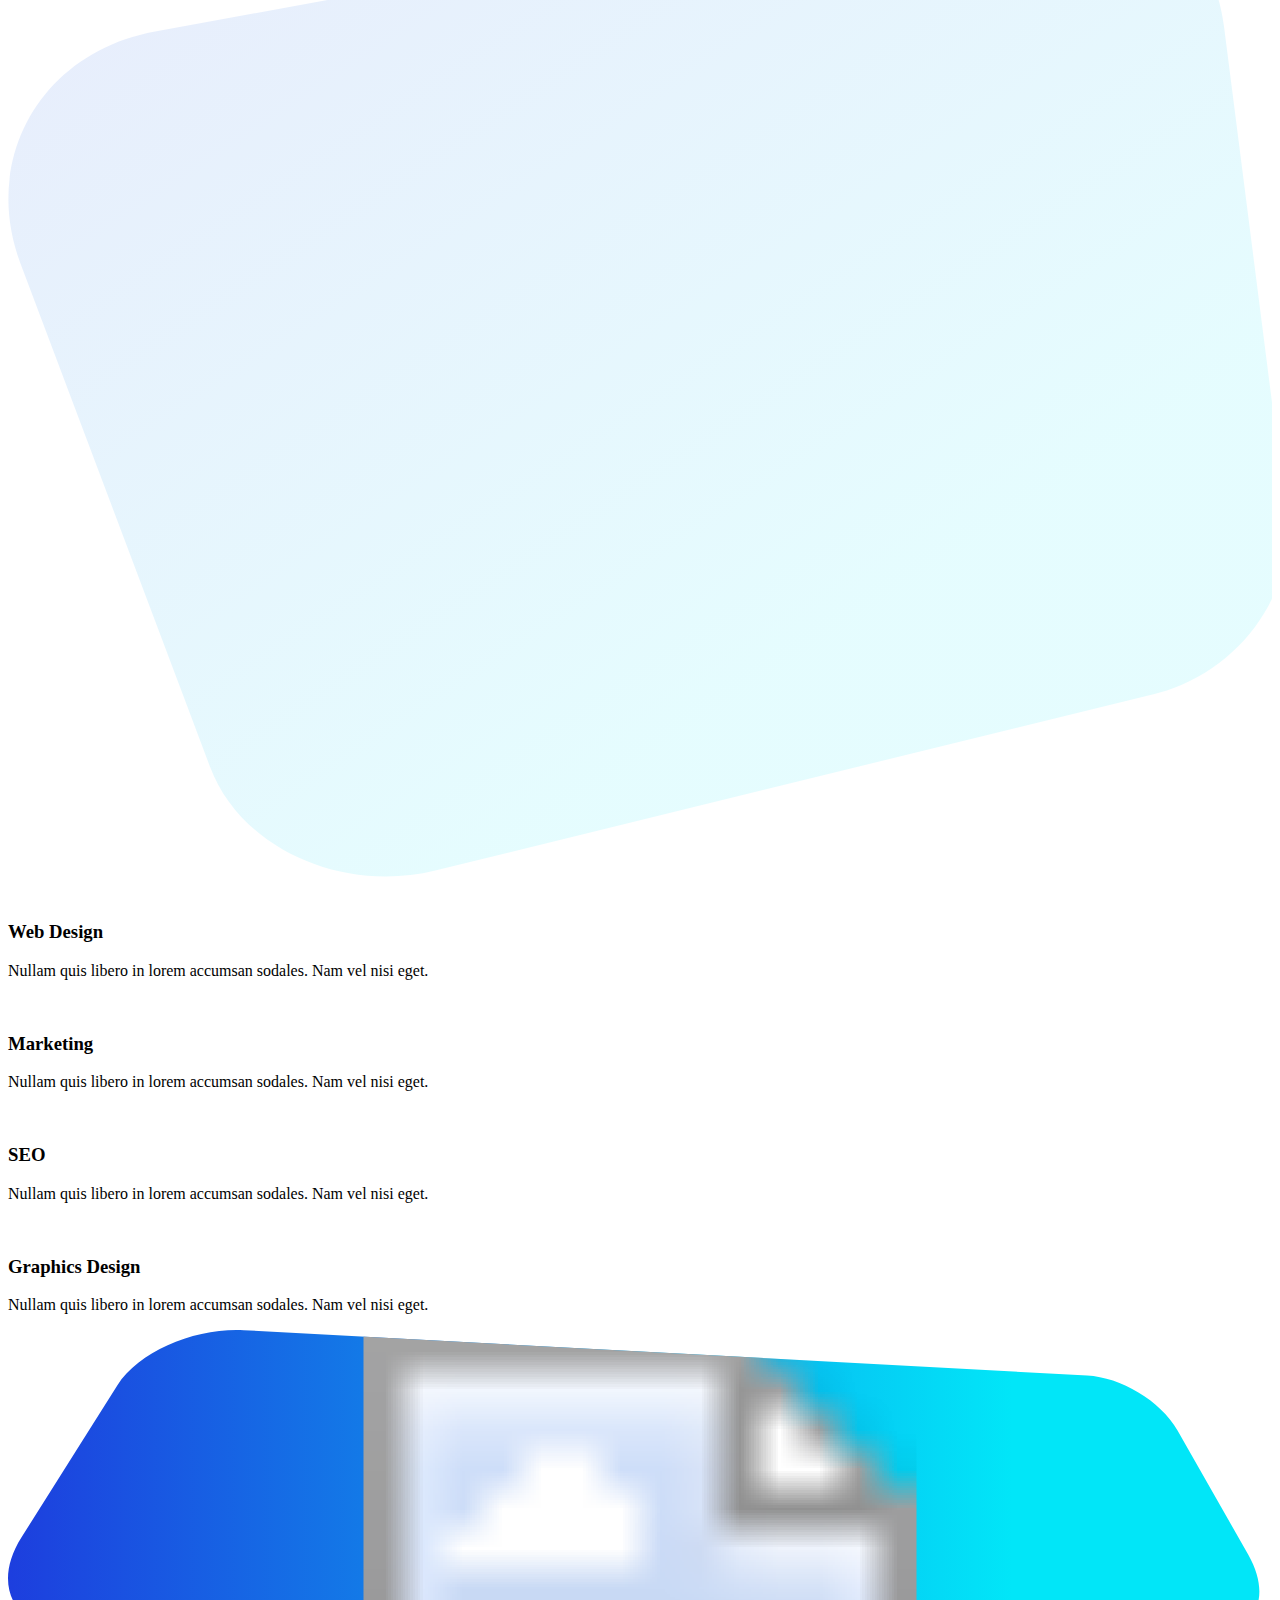
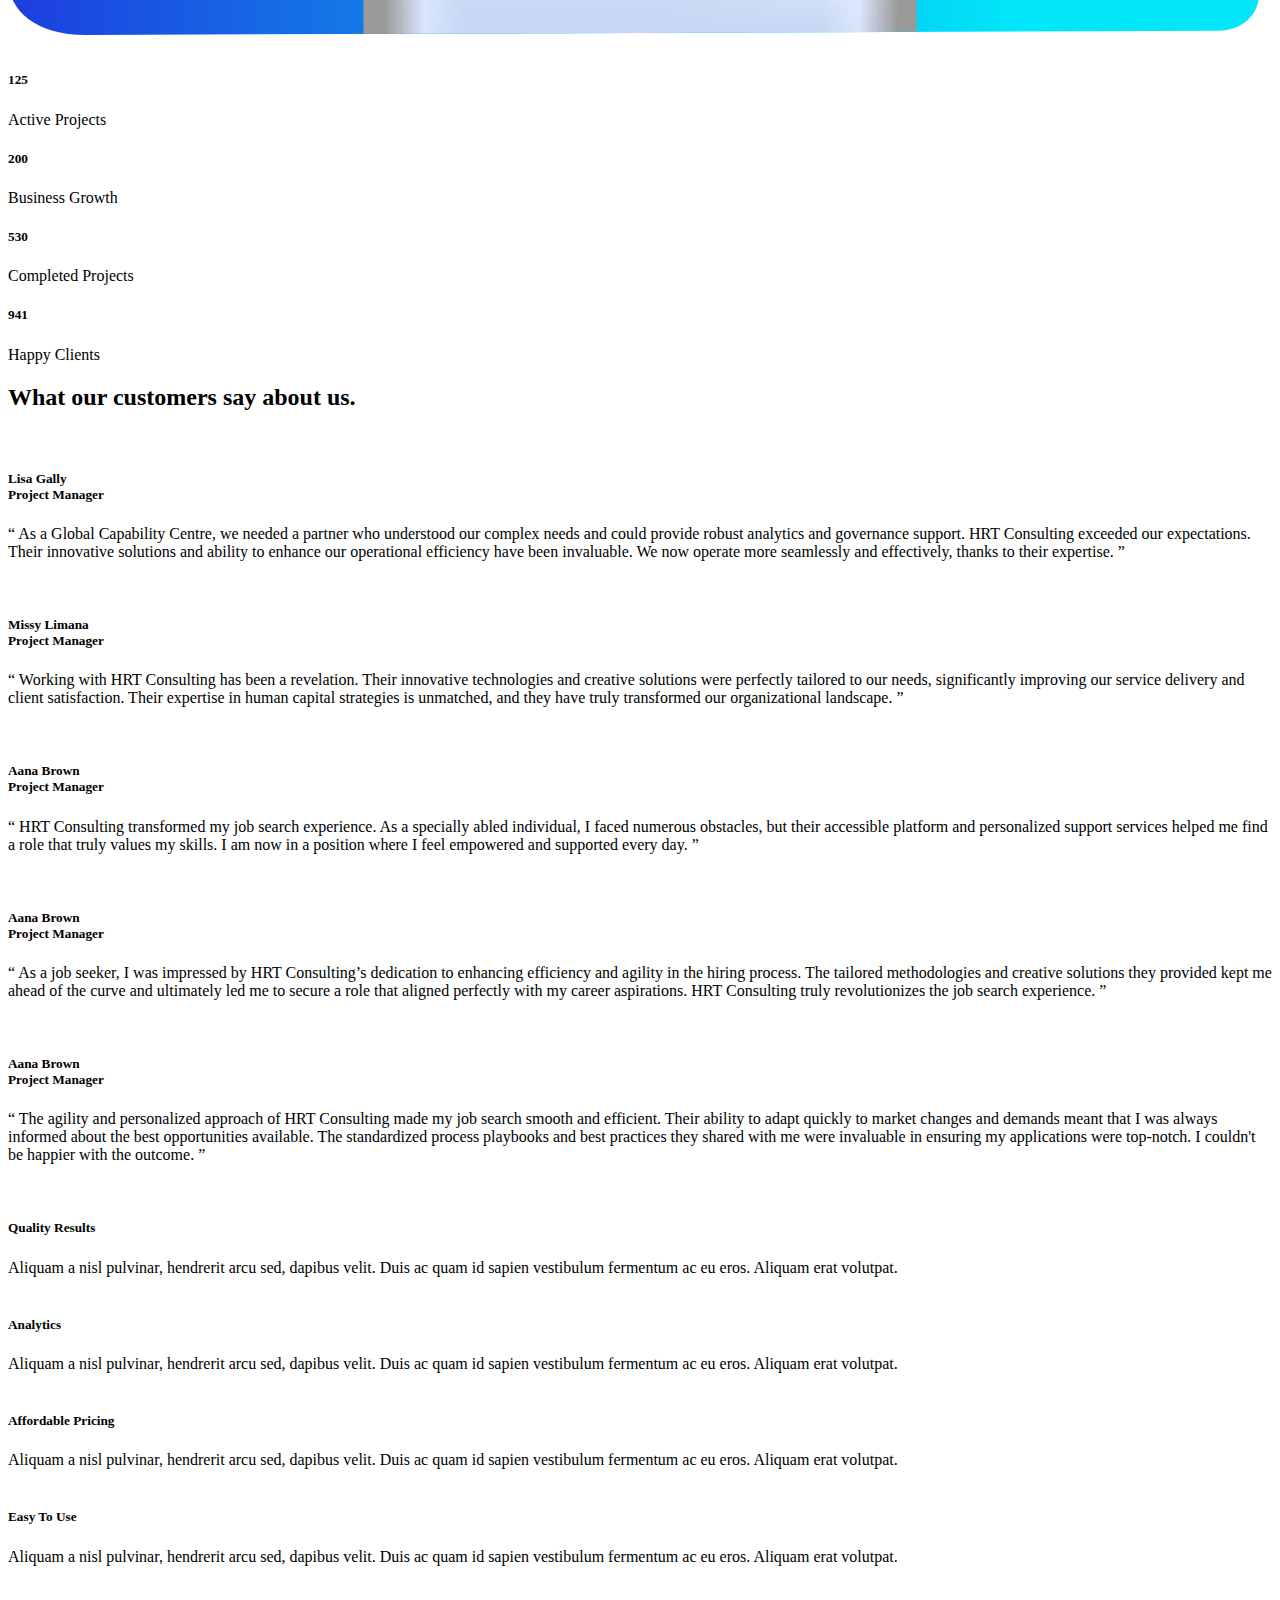
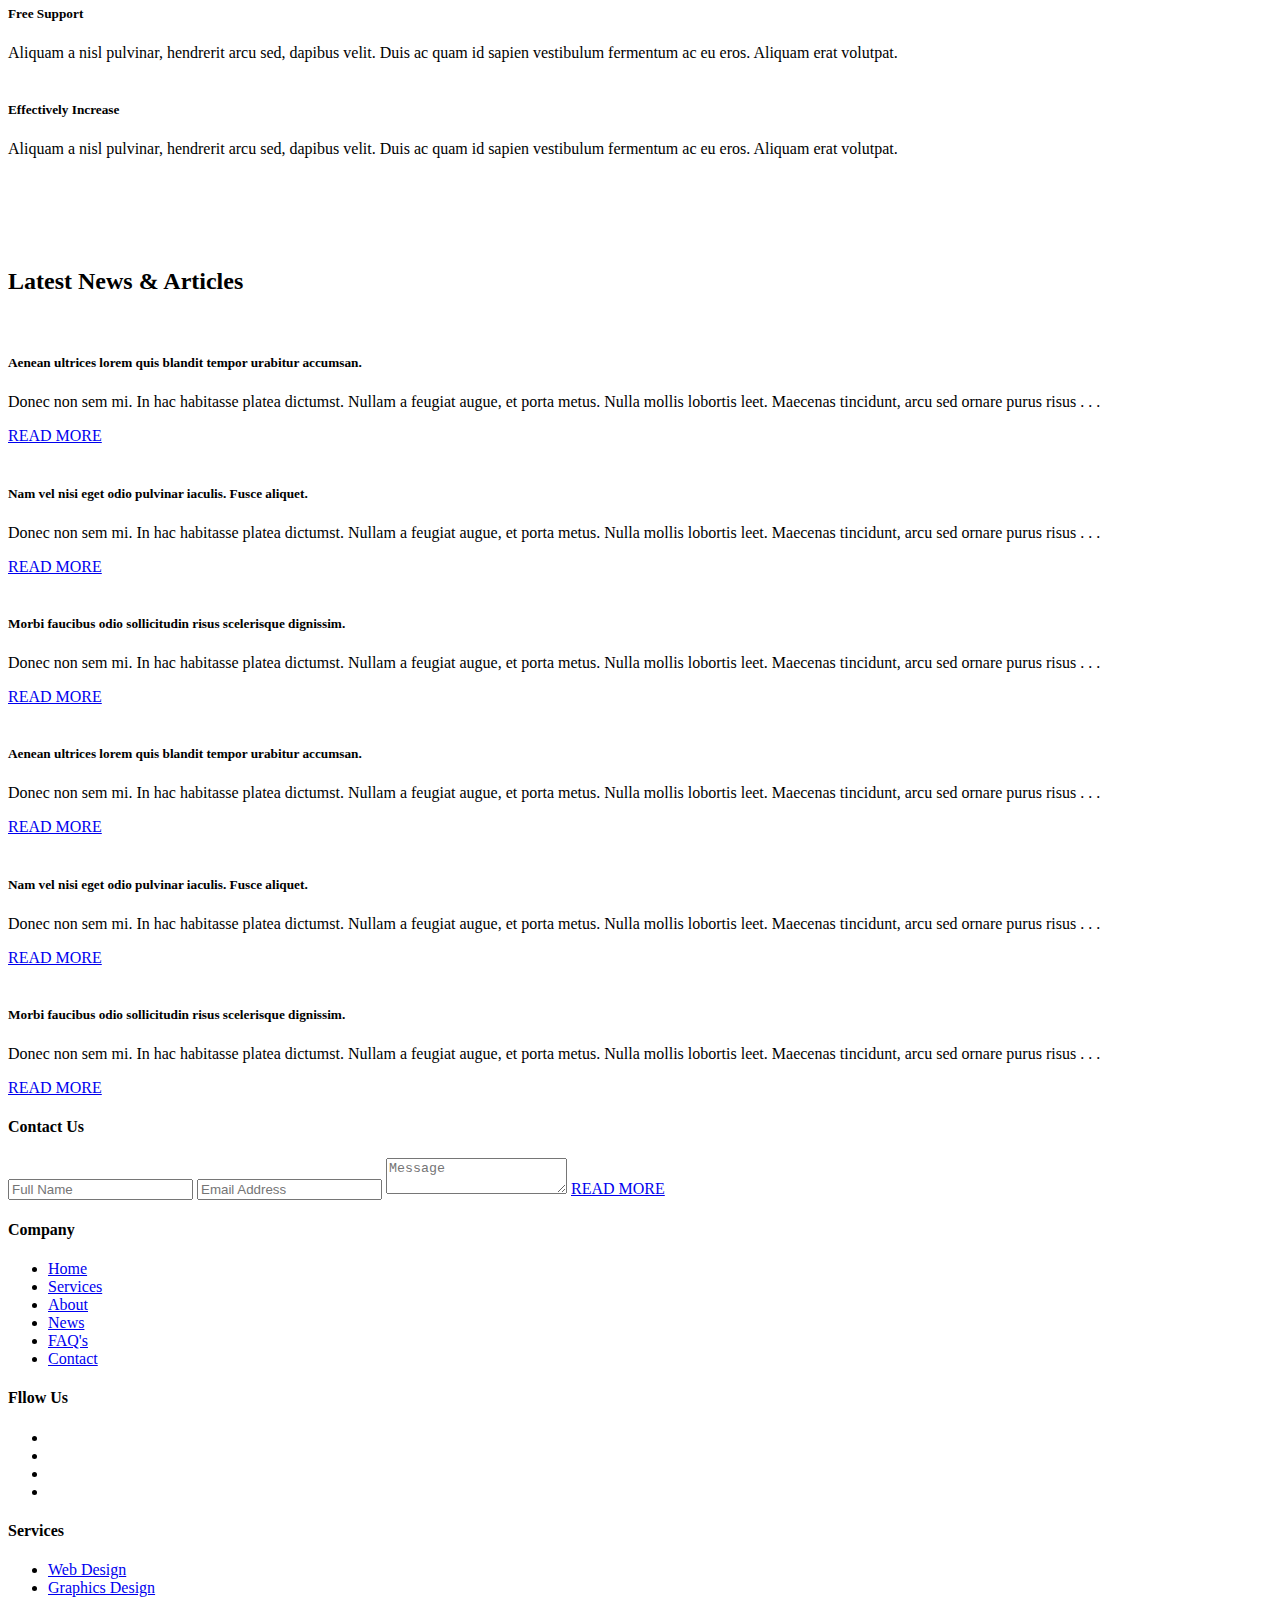
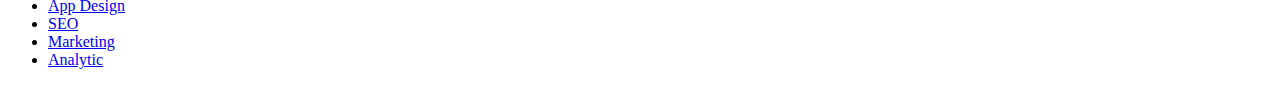
==== commit 34e2159c: "UPDATED Testimonials" ====
--- a/index.html
+++ b/index.html
@@ -253,8 +253,7 @@
                             <h5>Lisa Gally <br />
                                 <span> Project Manager </span>
                             </h5>
-                            <p class="card-text">“ Nam libero tempore, cum soluta nobis est eligendi optio cumque nihil
-                                impedit quo minus id quod maxime placeat ” </p>
+                            <p class="card-text">“ As a Global Capability Centre, we needed a partner who understood our complex needs and could provide robust analytics and governance support. HRT Consulting exceeded our expectations. Their innovative solutions and ability to enhance our operational efficiency have been invaluable. We now operate more seamlessly and effectively, thanks to their expertise. ” </p>
                         </div>
                     </div>
                 </div>
@@ -264,8 +263,7 @@
                             <h5>Missy Limana<br />
                                 <span> Project Manager </span>
                             </h5>
-                            <p class="card-text">“ Nam libero tempore, cum soluta nobis est eligendi optio cumque nihil
-                                impedit quo minus id quod maxime placeat ” </p>
+                            <p class="card-text">“ Working with HRT Consulting has been a revelation. Their innovative technologies and creative solutions were perfectly tailored to our needs, significantly improving our service delivery and client satisfaction. Their expertise in human capital strategies is unmatched, and they have truly transformed our organizational landscape. ” </p>
                         </div>
                     </div>
                 </div>
@@ -275,8 +273,7 @@
                             <h5>Aana Brown<br />
                                 <span> Project Manager </span>
                             </h5>
-                            <p class="card-text">“ Nam libero tempore, cum soluta nobis est eligendi optio cumque nihil
-                                impedit quo minus id quod maxime placeat ” </p>
+                            <p class="card-text">“ HRT Consulting transformed my job search experience. As a specially abled individual, I faced numerous obstacles, but their accessible platform and personalized support services helped me find a role that truly values my skills. I am now in a position where I feel empowered and supported every day. ” </p>
                         </div>
                     </div>
                 </div>
@@ -286,8 +283,17 @@
                             <h5>Aana Brown<br />
                                 <span> Project Manager </span>
                             </h5>
-                            <p class="card-text">“ Nam libero tempore, cum soluta nobis est eligendi optio cumque nihil
-                                impedit quo minus id quod maxime placeat ” </p>
+                            <p class="card-text">“ As a job seeker, I was impressed by HRT Consulting’s dedication to enhancing efficiency and agility in the hiring process. The tailored methodologies and creative solutions they provided kept me ahead of the curve and ultimately led me to secure a role that aligned perfectly with my career aspirations. HRT Consulting truly revolutionizes the job search experience. ” </p>
+                        </div>
+                    </div>
+                </div>
+                <div>
+                    <div class="card text-center"><img class="card-img-top" src="images/customer3.jpg" alt="">
+                        <div class="card-body">
+                            <h5>Aana Brown<br />
+                                <span> Project Manager </span>
+                            </h5>
+                            <p class="card-text">“ The agility and personalized approach of HRT Consulting made my job search smooth and efficient. Their ability to adapt quickly to market changes and demands meant that I was always informed about the best opportunities available. The standardized process playbooks and best practices they shared with me were invaluable in ensuring my applications were top-notch. I couldn't be happier with the outcome. ” </p>
                         </div>
                     </div>
                 </div>
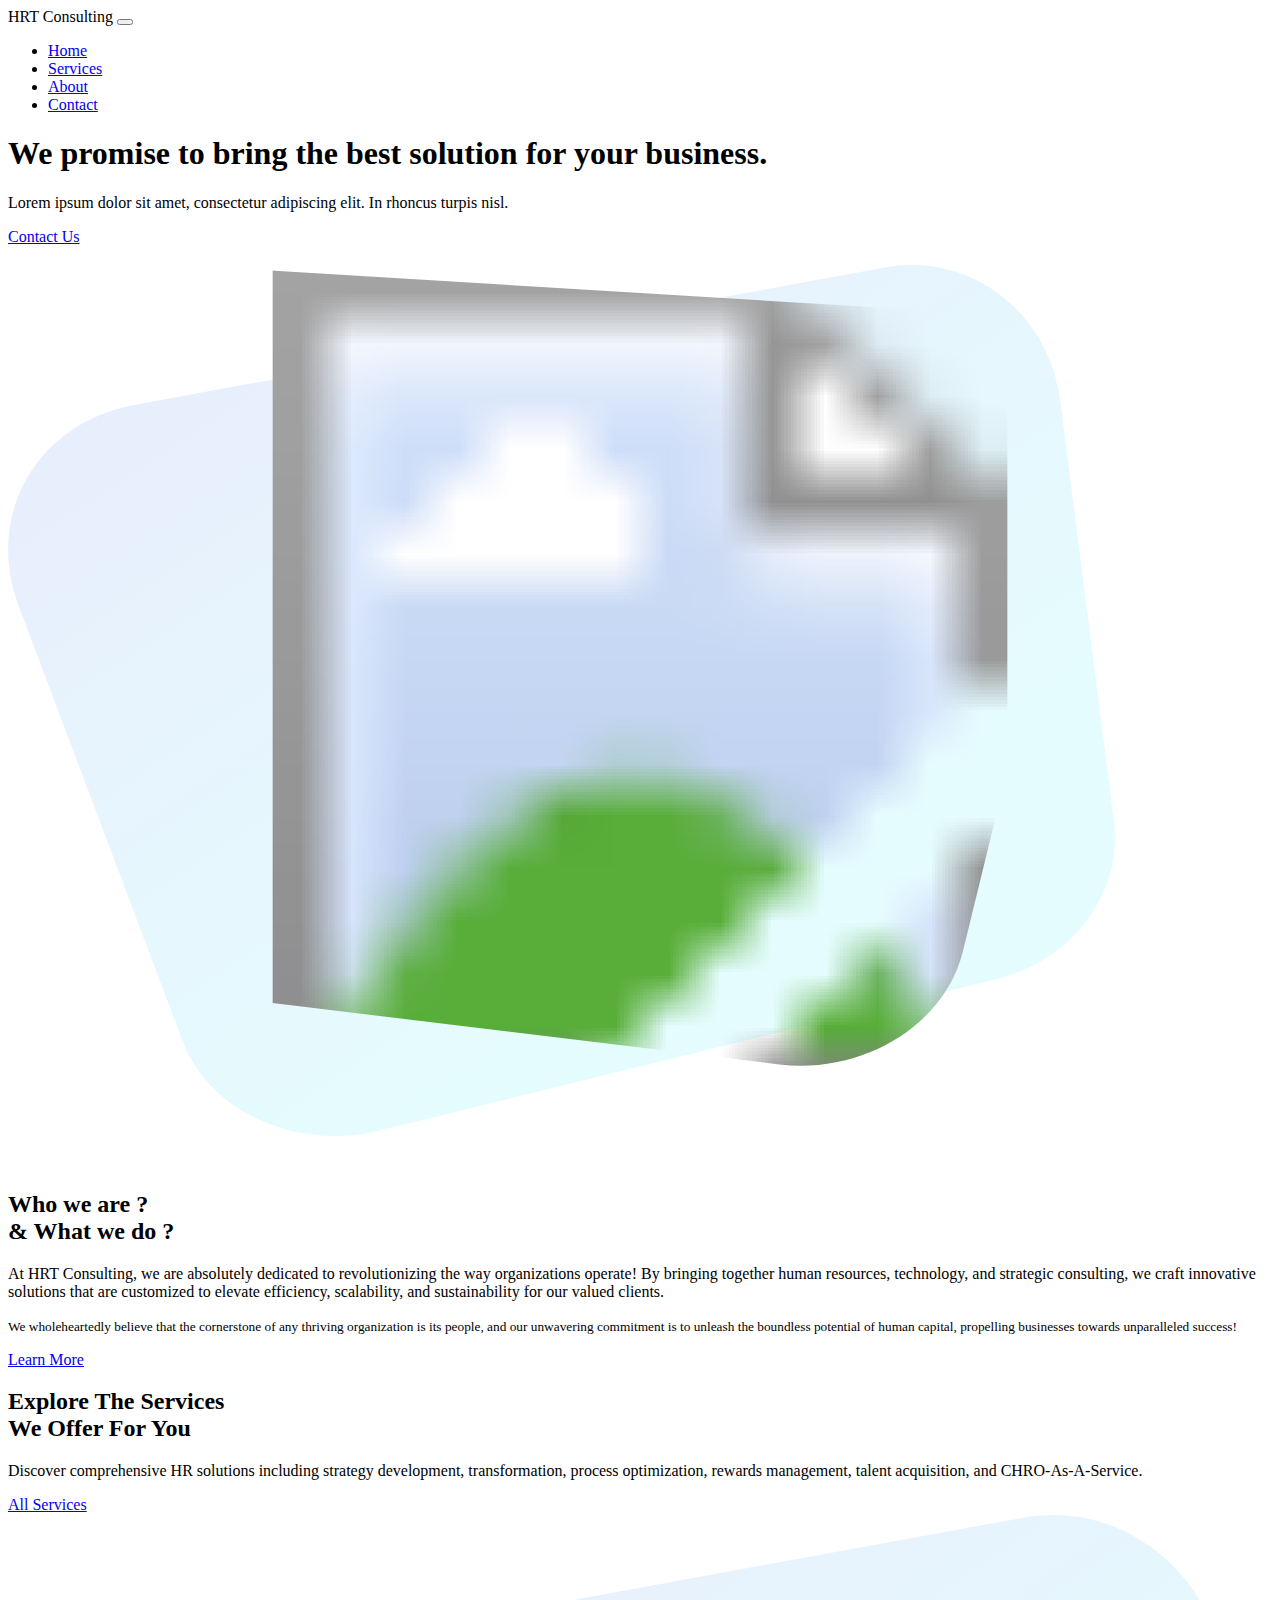
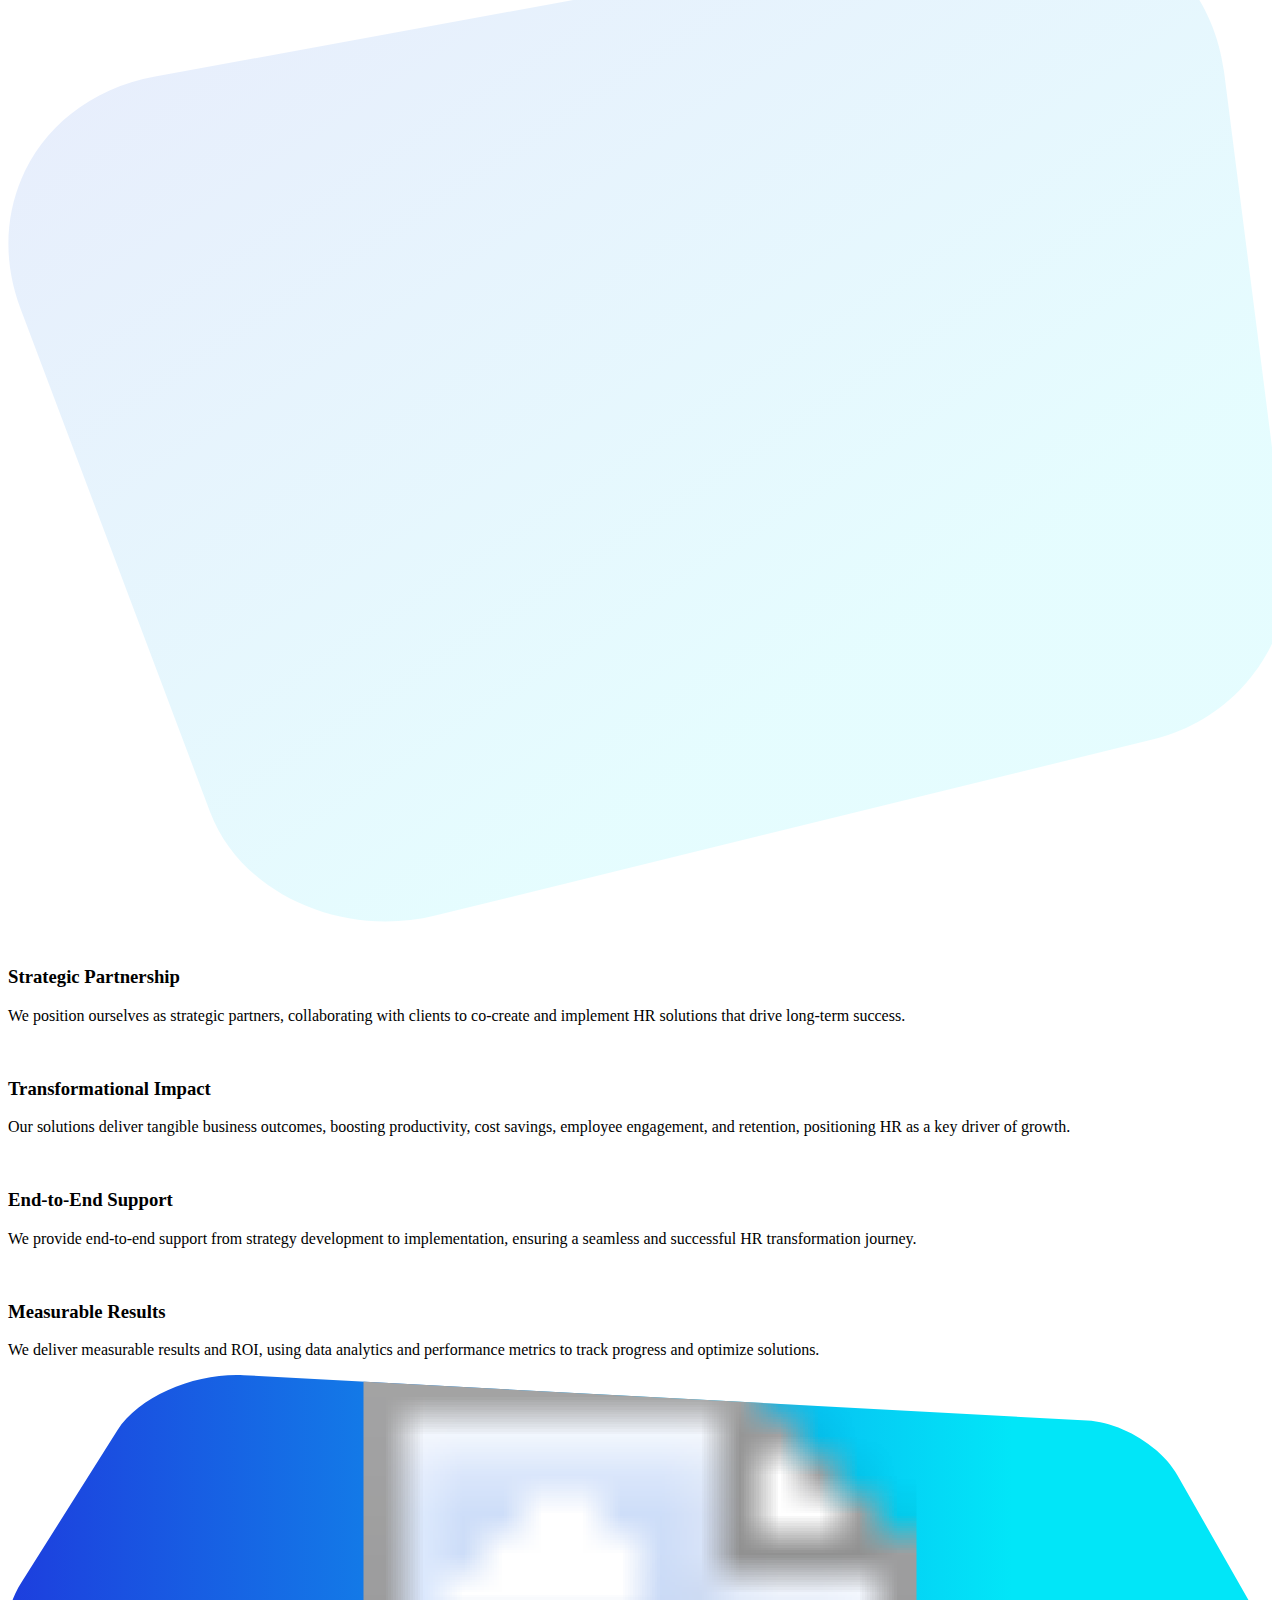
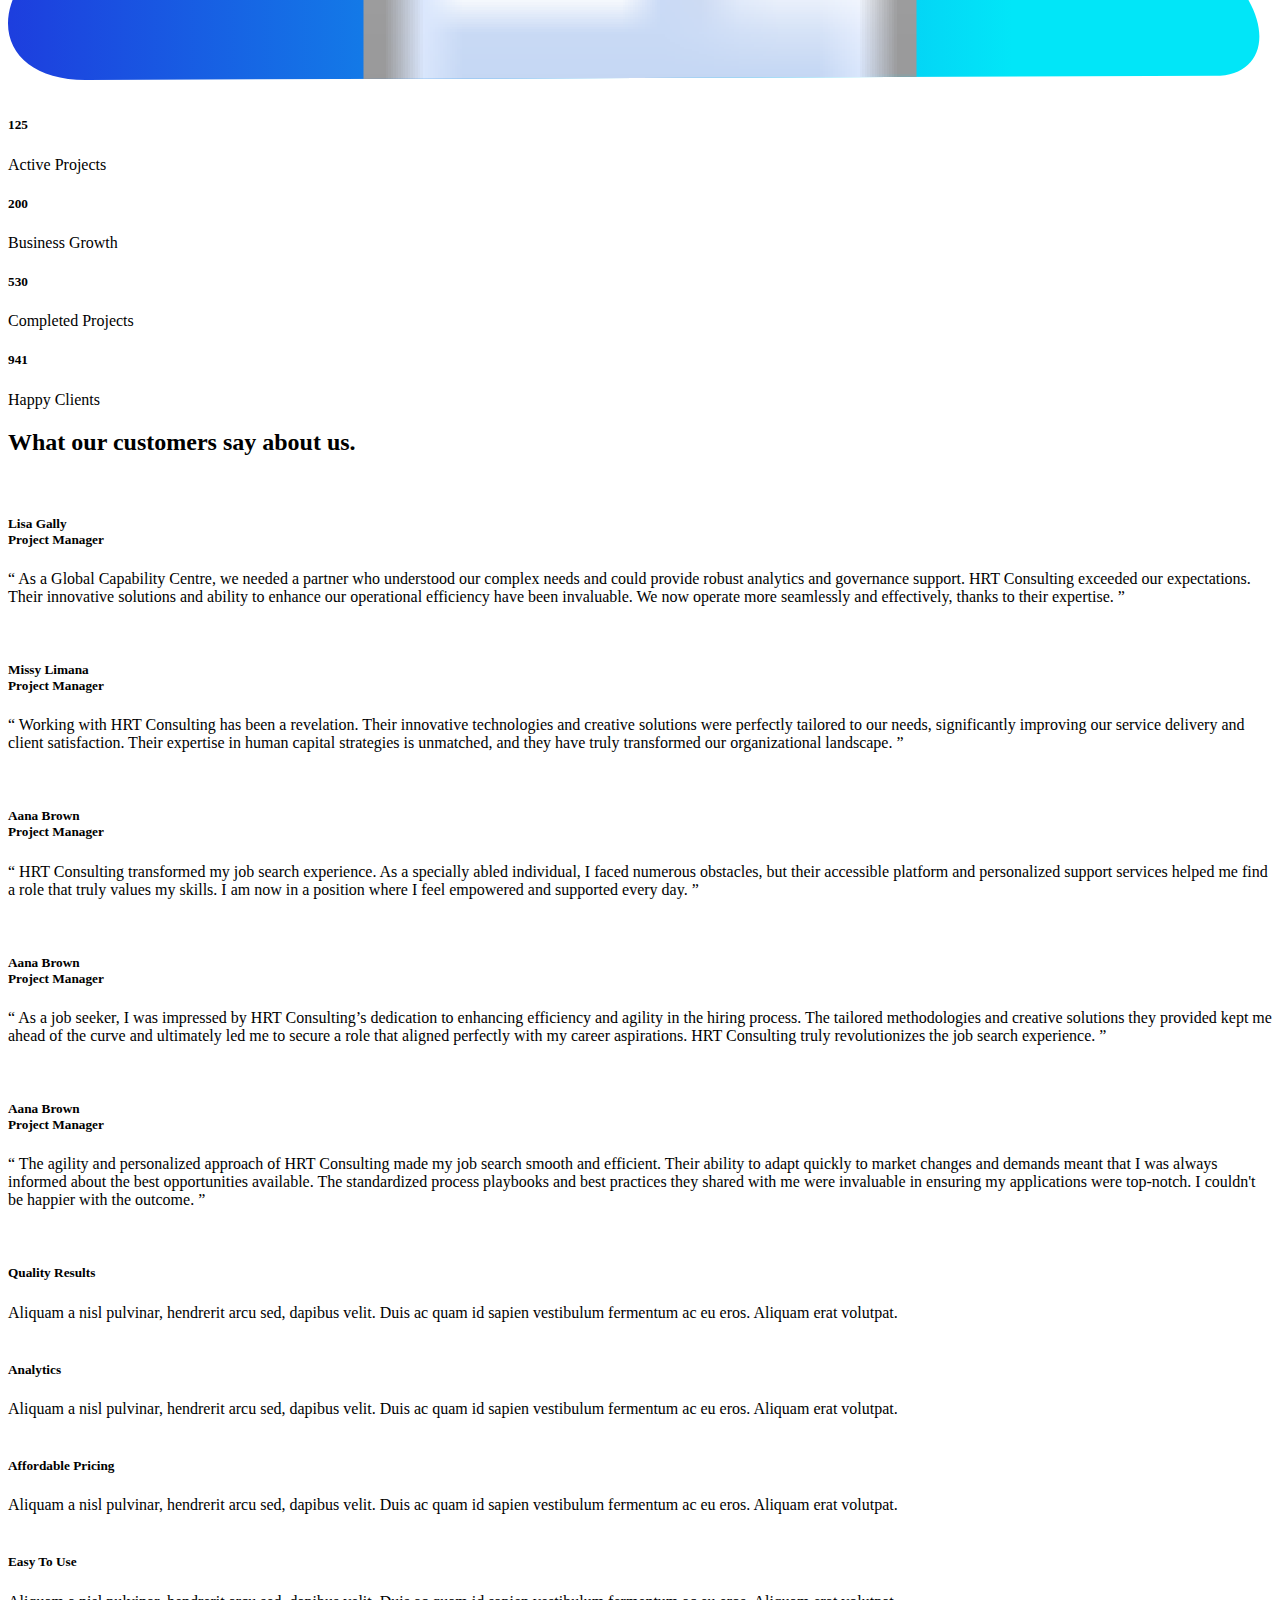
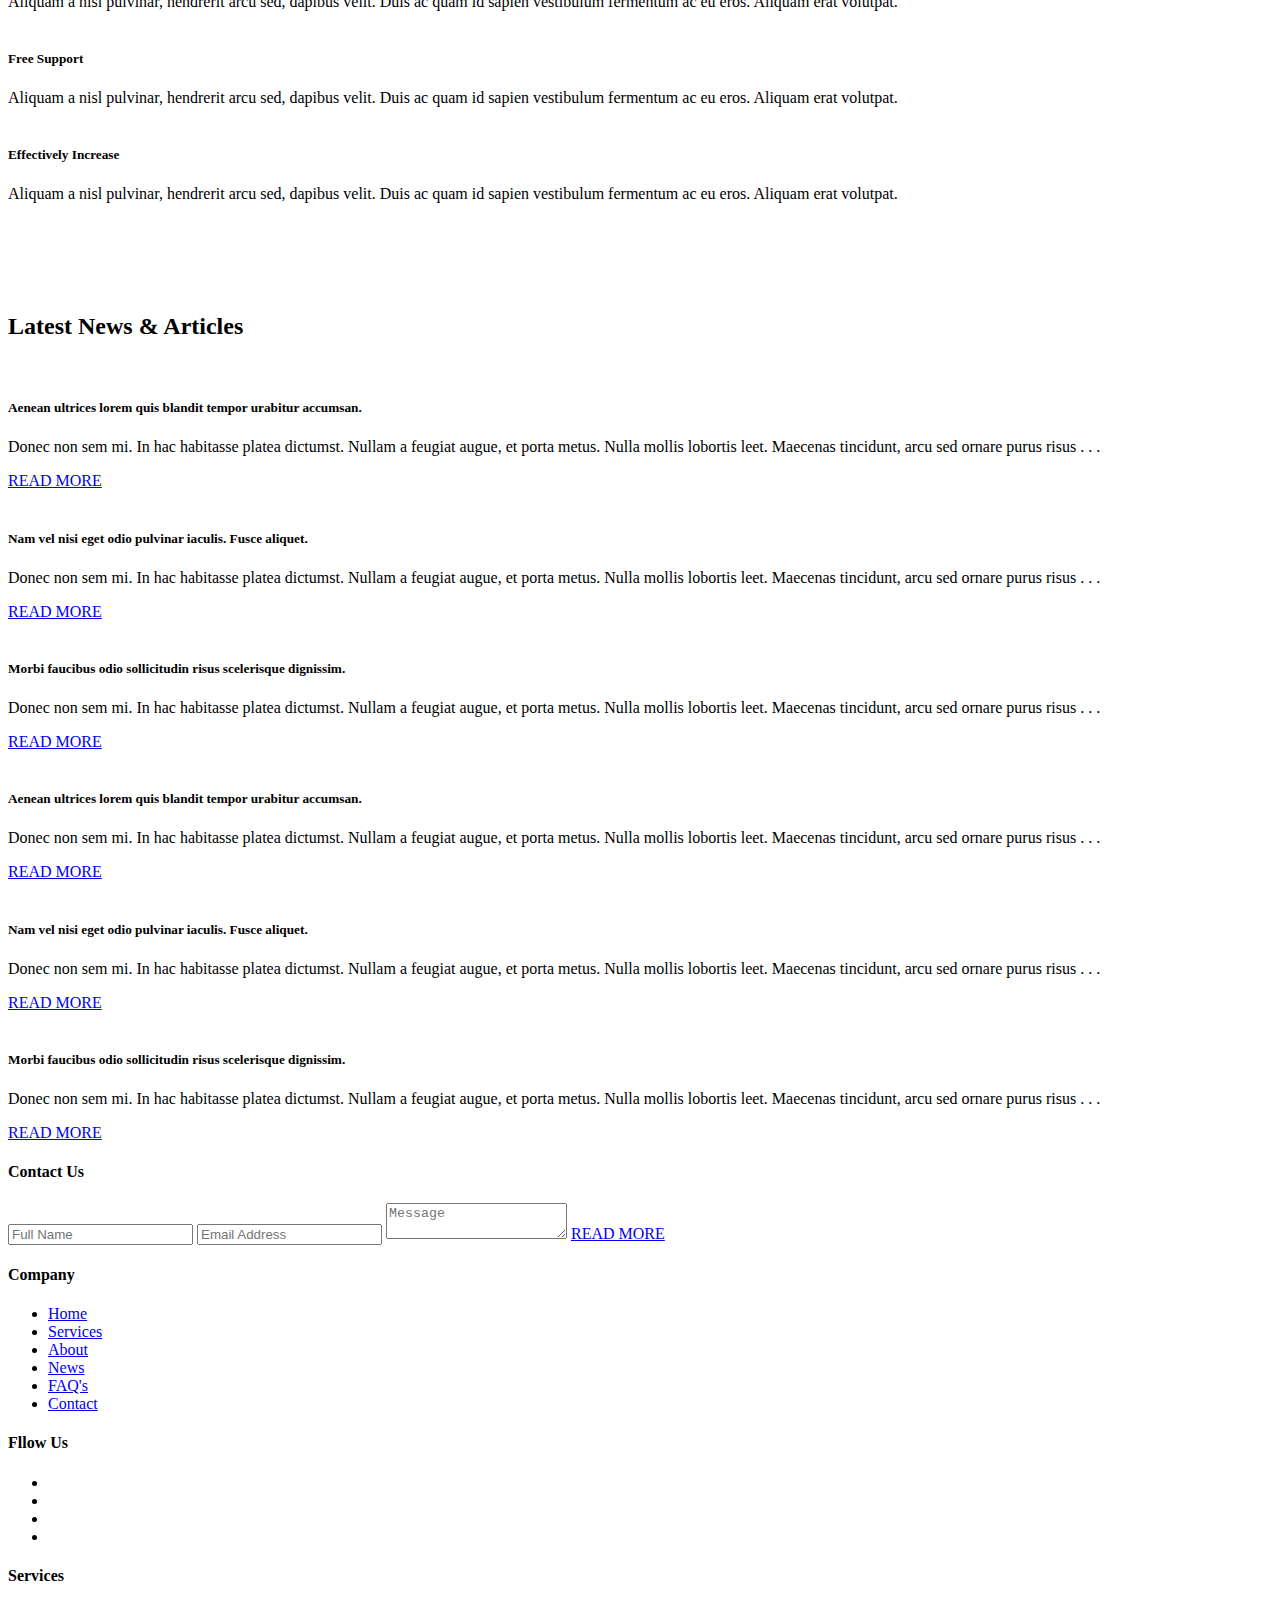
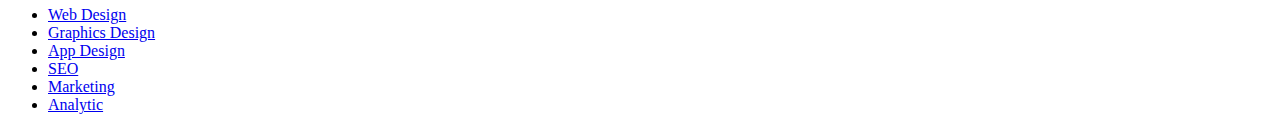
==== commit 8f76f7a8: "Updated Home page Content" ====
--- a/index.html
+++ b/index.html
@@ -93,15 +93,16 @@
                     </div>
                 </div>
                 <div class="col-md-5">
-                    <h2> We are a Creative Digital
-                        Agency & Marketing Experts </h2>
-                    <p> Lorem ipsum dolor sit amet, consectetur adipiscing elit. In rhoncus turpis nisl, vitae dictum mi
-                        semper convallis. Ut sapien leo, varius ac dapibus a, cursus quis ante. </p>
+                    <h2> Who we are ? <br />
+                        & What we do ?</h2>
+                    <p> At HRT Consulting, we are absolutely dedicated to revolutionizing the way organizations operate!
+                        By bringing together human resources, technology, and strategic consulting, we craft innovative
+                        solutions that are customized to elevate efficiency, scalability, and sustainability for our
+                        valued clients. </p>
                     <p>
-                        <small>Nunc sodales lobortis arcu, sit amet venenatis erat placerat a. Donec lacinia magna
-                            nulla,
-                            cursus impediet augue egestas id. Suspendisse dolor lectus, pellentesque quis tincidunt ac,
-                            dictum id neque.
+                        <small>We wholeheartedly believe that the cornerstone of any thriving organization is its
+                            people, and our unwavering commitment is to unleash the boundless potential of human
+                            capital, propelling businesses towards unparalleled success!
                         </small>
                     </p>
                     <a href="#">Learn More <i class="fa fa-angle-right" aria-hidden="true"></i></a>
@@ -115,10 +116,8 @@
                 <div class="col-lg-4">
                     <h2> Explore The Services<br />
                         We Offer For You </h2>
-                    <p> Nunc sodales lobortis arcu, sit amet venenatis erat placerat a. Donec lacinia magna nulla,
-                        cursus
-                        impediet augue egestas id. Suspendisse dolor lectus, pellentesque quis tincidunt ac, dictum id
-                        neque. </p>
+                    <p> Discover comprehensive HR solutions including strategy development, transformation, process
+                        optimization, rewards management, talent acquisition, and CHRO-As-A-Service. </p>
                     <a href="#">All Services <i class="fa fa-angle-right" aria-hidden="true"></i></a>
                 </div>
                 <div class="col-lg-8">
@@ -137,17 +136,19 @@
                             <div class="card text-center">
                                 <div class="oval"><img class="card-img-top" src="images/web-design.png" alt=""></div>
                                 <div class="card-body">
-                                    <h3 class="card-title">Web Design</h3>
-                                    <p class="card-text">Nullam quis libero in lorem accumsan sodales. Nam vel nisi
-                                        eget.</p>
+                                    <h3 class="card-title">Strategic Partnership</h3>
+                                    <p class="card-text">We position ourselves as strategic partners, collaborating with
+                                        clients to co-create and implement HR solutions that drive long-term success.
+                                    </p>
                                 </div>
                             </div>
                             <div class="card text-center">
                                 <div class="oval"><img class="card-img-top" src="images/marketing.png" alt=""></div>
                                 <div class="card-body">
-                                    <h3 class="card-title">Marketing</h3>
-                                    <p class="card-text">Nullam quis libero in lorem accumsan sodales. Nam vel nisi
-                                        eget.</p>
+                                    <h3 class="card-title">Transformational Impact</h3>
+                                    <p class="card-text">Our solutions deliver tangible business outcomes, boosting
+                                        productivity, cost savings, employee engagement, and retention, positioning HR
+                                        as a key driver of growth.</p>
                                 </div>
                             </div>
                         </div>
@@ -155,18 +156,19 @@
                             <div class="card text-center">
                                 <div class="oval"><img class="card-img-top" src="images/seo.png" alt=""></div>
                                 <div class="card-body">
-                                    <h3 class="card-title">SEO</h3>
-                                    <p class="card-text">Nullam quis libero in lorem accumsan sodales. Nam vel nisi
-                                        eget.</p>
+                                    <h3 class="card-title">End-to-End Support</h3>
+                                    <p class="card-text">We provide end-to-end support from strategy development to
+                                        implementation, ensuring a seamless and successful HR transformation journey.
+                                    </p>
                                 </div>
                             </div>
                             <div class="card text-center">
                                 <div class="oval"><img class="card-img-top" src="images/graphics-design.png" alt="">
                                 </div>
                                 <div class="card-body">
-                                    <h3 class="card-title">Graphics Design</h3>
-                                    <p class="card-text">Nullam quis libero in lorem accumsan sodales. Nam vel nisi
-                                        eget.</p>
+                                    <h3 class="card-title">Measurable Results</h3>
+                                    <p class="card-text">We deliver measurable results and ROI, using data analytics and
+                                        performance metrics to track progress and optimize solutions.</p>
                                 </div>
                             </div>
                         </div>
@@ -253,7 +255,11 @@
                             <h5>Lisa Gally <br />
                                 <span> Project Manager </span>
                             </h5>
-                            <p class="card-text">“ As a Global Capability Centre, we needed a partner who understood our complex needs and could provide robust analytics and governance support. HRT Consulting exceeded our expectations. Their innovative solutions and ability to enhance our operational efficiency have been invaluable. We now operate more seamlessly and effectively, thanks to their expertise. ” </p>
+                            <p class="card-text">“ As a Global Capability Centre, we needed a partner who understood our
+                                complex needs and could provide robust analytics and governance support. HRT Consulting
+                                exceeded our expectations. Their innovative solutions and ability to enhance our
+                                operational efficiency have been invaluable. We now operate more seamlessly and
+                                effectively, thanks to their expertise. ” </p>
                         </div>
                     </div>
                 </div>
@@ -263,7 +269,11 @@
                             <h5>Missy Limana<br />
                                 <span> Project Manager </span>
                             </h5>
-                            <p class="card-text">“ Working with HRT Consulting has been a revelation. Their innovative technologies and creative solutions were perfectly tailored to our needs, significantly improving our service delivery and client satisfaction. Their expertise in human capital strategies is unmatched, and they have truly transformed our organizational landscape. ” </p>
+                            <p class="card-text">“ Working with HRT Consulting has been a revelation. Their innovative
+                                technologies and creative solutions were perfectly tailored to our needs, significantly
+                                improving our service delivery and client satisfaction. Their expertise in human capital
+                                strategies is unmatched, and they have truly transformed our organizational landscape. ”
+                            </p>
                         </div>
                     </div>
                 </div>
@@ -273,7 +283,10 @@
                             <h5>Aana Brown<br />
                                 <span> Project Manager </span>
                             </h5>
-                            <p class="card-text">“ HRT Consulting transformed my job search experience. As a specially abled individual, I faced numerous obstacles, but their accessible platform and personalized support services helped me find a role that truly values my skills. I am now in a position where I feel empowered and supported every day. ” </p>
+                            <p class="card-text">“ HRT Consulting transformed my job search experience. As a specially
+                                abled individual, I faced numerous obstacles, but their accessible platform and
+                                personalized support services helped me find a role that truly values my skills. I am
+                                now in a position where I feel empowered and supported every day. ” </p>
                         </div>
                     </div>
                 </div>
@@ -283,7 +296,11 @@
                             <h5>Aana Brown<br />
                                 <span> Project Manager </span>
                             </h5>
-                            <p class="card-text">“ As a job seeker, I was impressed by HRT Consulting’s dedication to enhancing efficiency and agility in the hiring process. The tailored methodologies and creative solutions they provided kept me ahead of the curve and ultimately led me to secure a role that aligned perfectly with my career aspirations. HRT Consulting truly revolutionizes the job search experience. ” </p>
+                            <p class="card-text">“ As a job seeker, I was impressed by HRT Consulting’s dedication to
+                                enhancing efficiency and agility in the hiring process. The tailored methodologies and
+                                creative solutions they provided kept me ahead of the curve and ultimately led me to
+                                secure a role that aligned perfectly with my career aspirations. HRT Consulting truly
+                                revolutionizes the job search experience. ” </p>
                         </div>
                     </div>
                 </div>
@@ -293,7 +310,11 @@
                             <h5>Aana Brown<br />
                                 <span> Project Manager </span>
                             </h5>
-                            <p class="card-text">“ The agility and personalized approach of HRT Consulting made my job search smooth and efficient. Their ability to adapt quickly to market changes and demands meant that I was always informed about the best opportunities available. The standardized process playbooks and best practices they shared with me were invaluable in ensuring my applications were top-notch. I couldn't be happier with the outcome. ” </p>
+                            <p class="card-text">“ The agility and personalized approach of HRT Consulting made my job
+                                search smooth and efficient. Their ability to adapt quickly to market changes and
+                                demands meant that I was always informed about the best opportunities available. The
+                                standardized process playbooks and best practices they shared with me were invaluable in
+                                ensuring my applications were top-notch. I couldn't be happier with the outcome. ” </p>
                         </div>
                     </div>
                 </div>
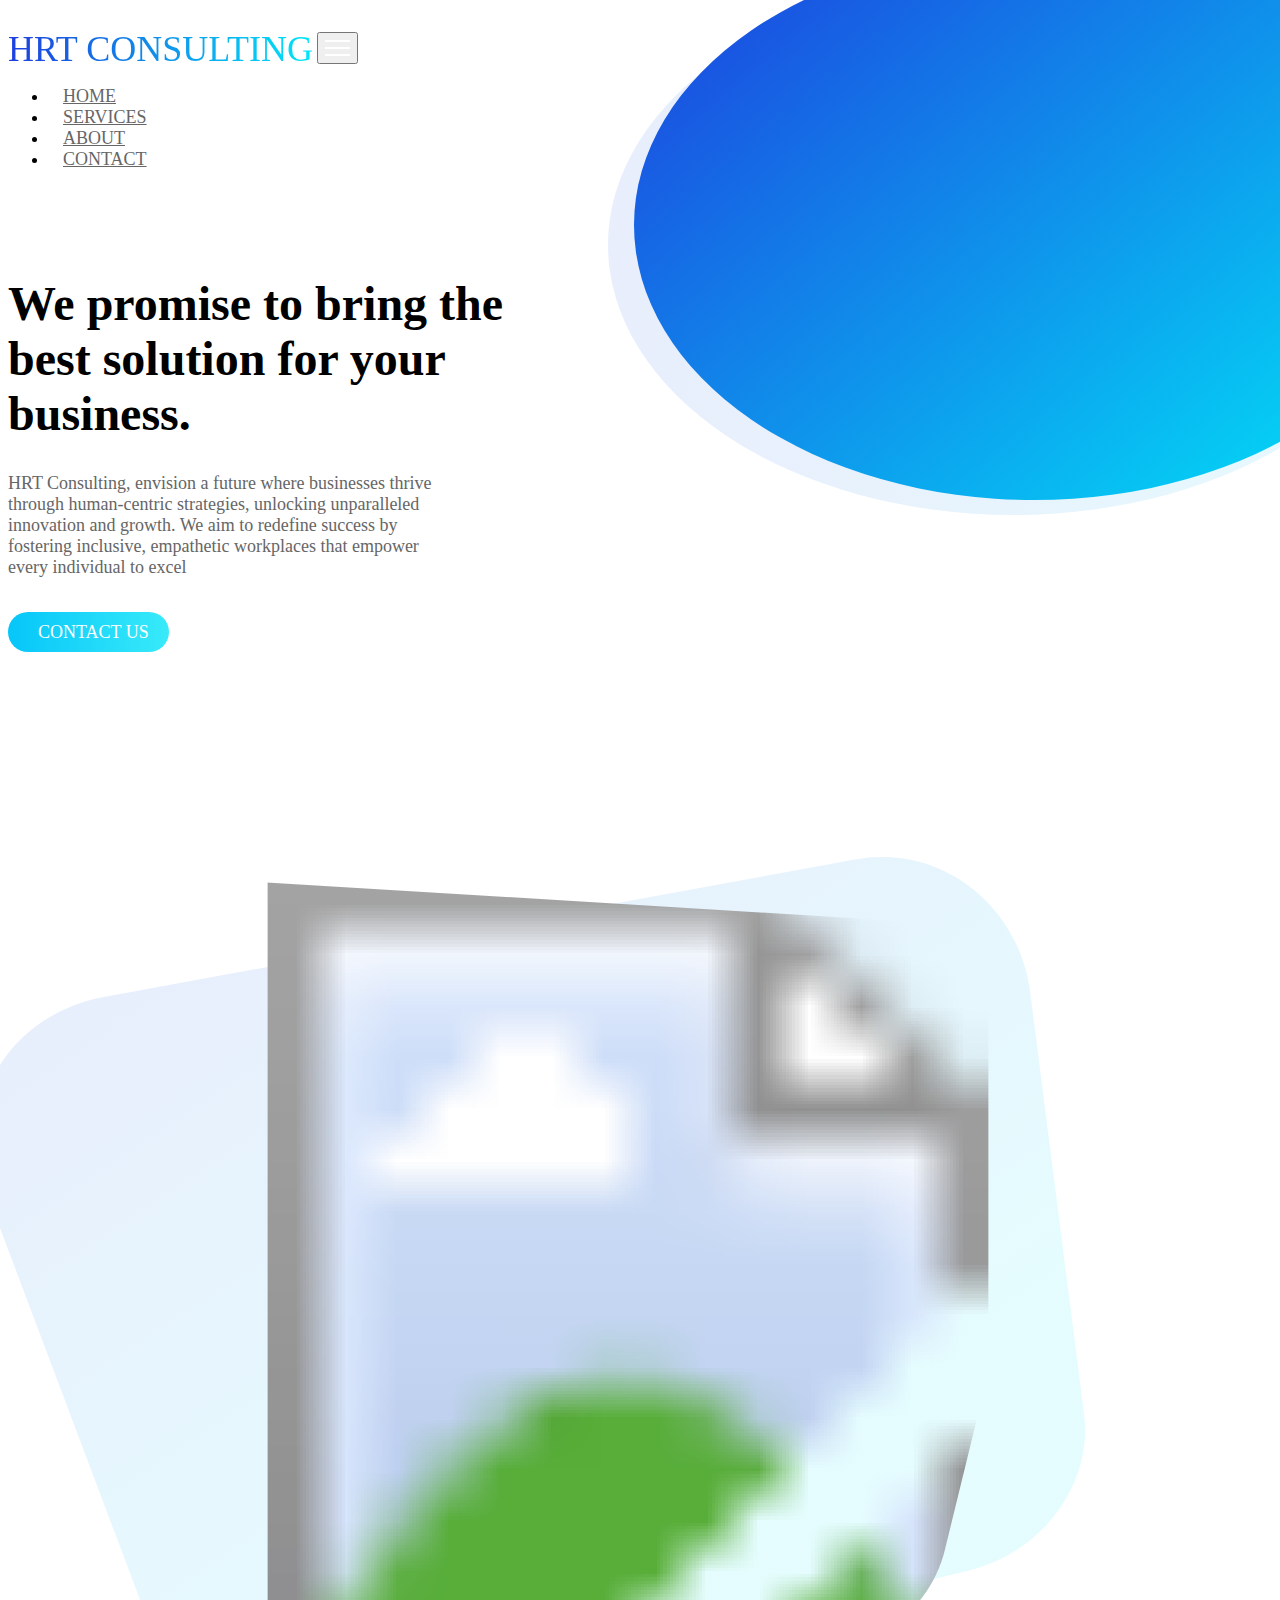
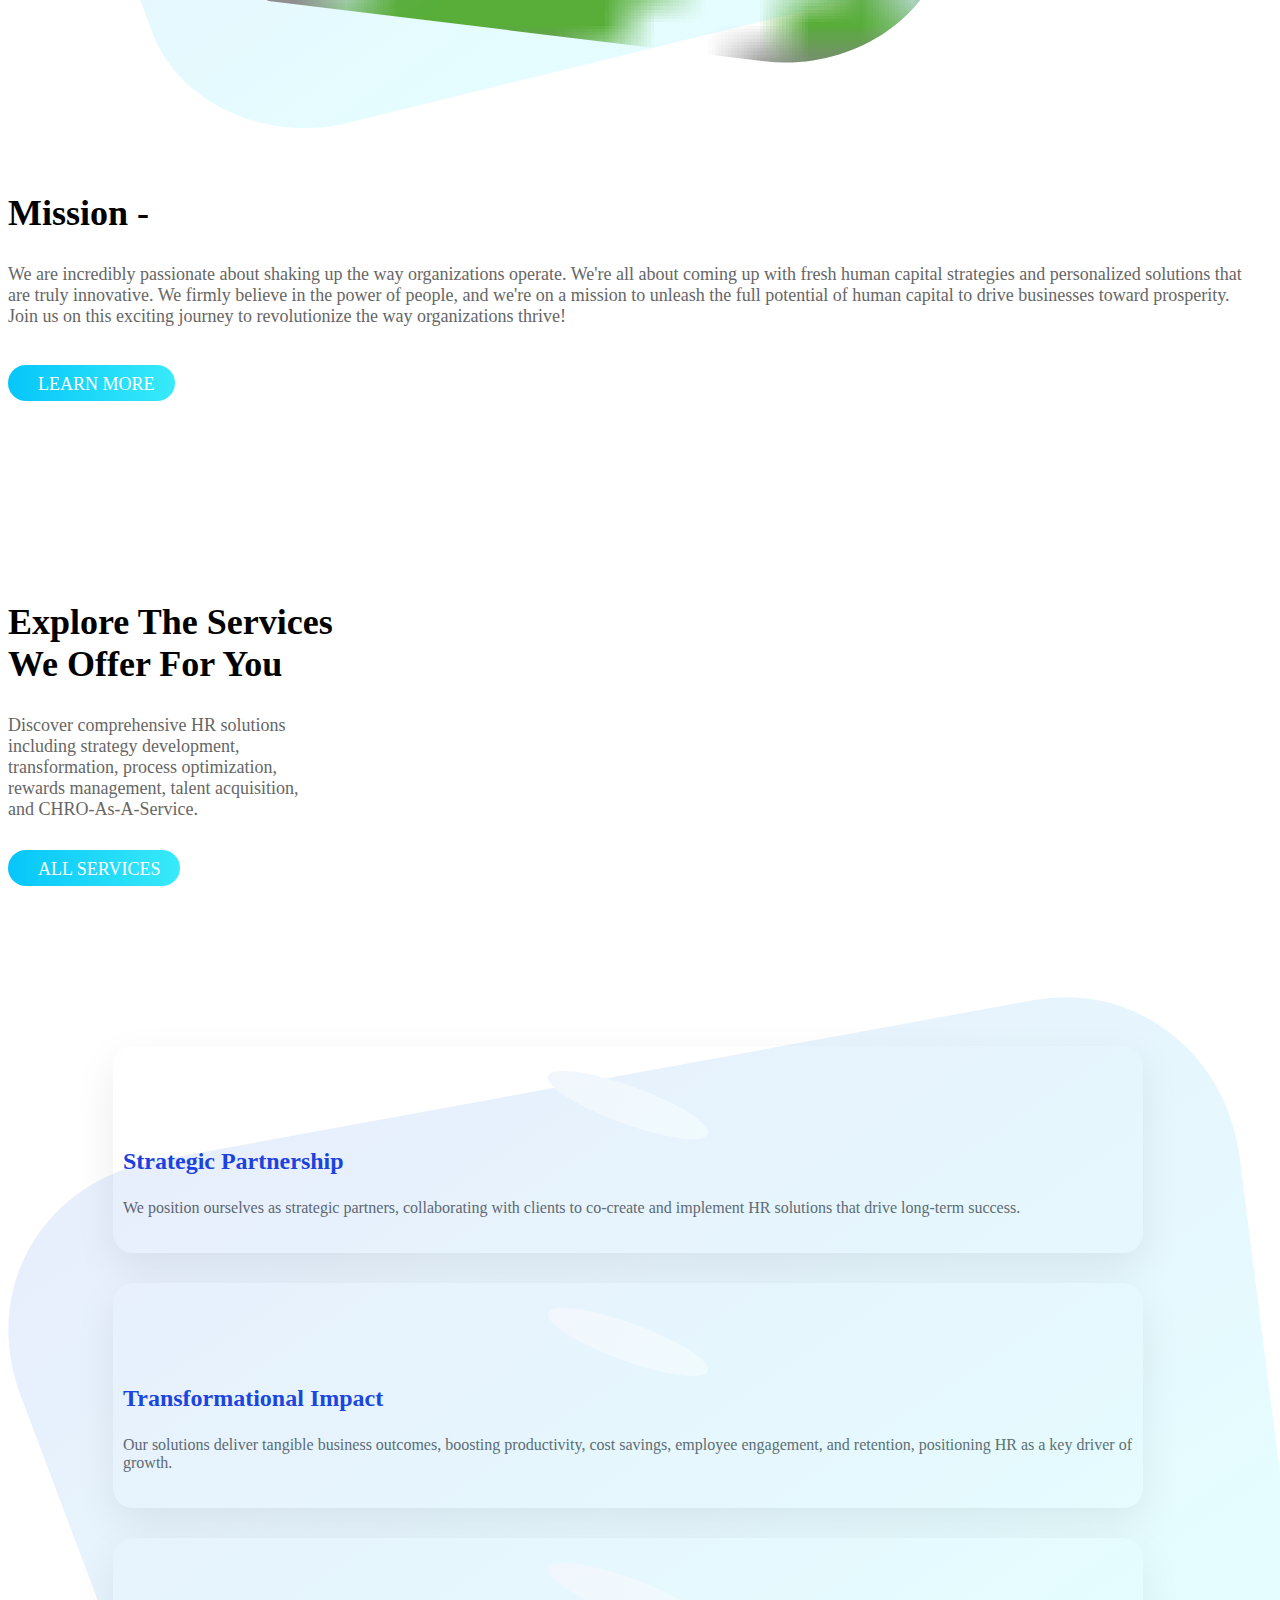
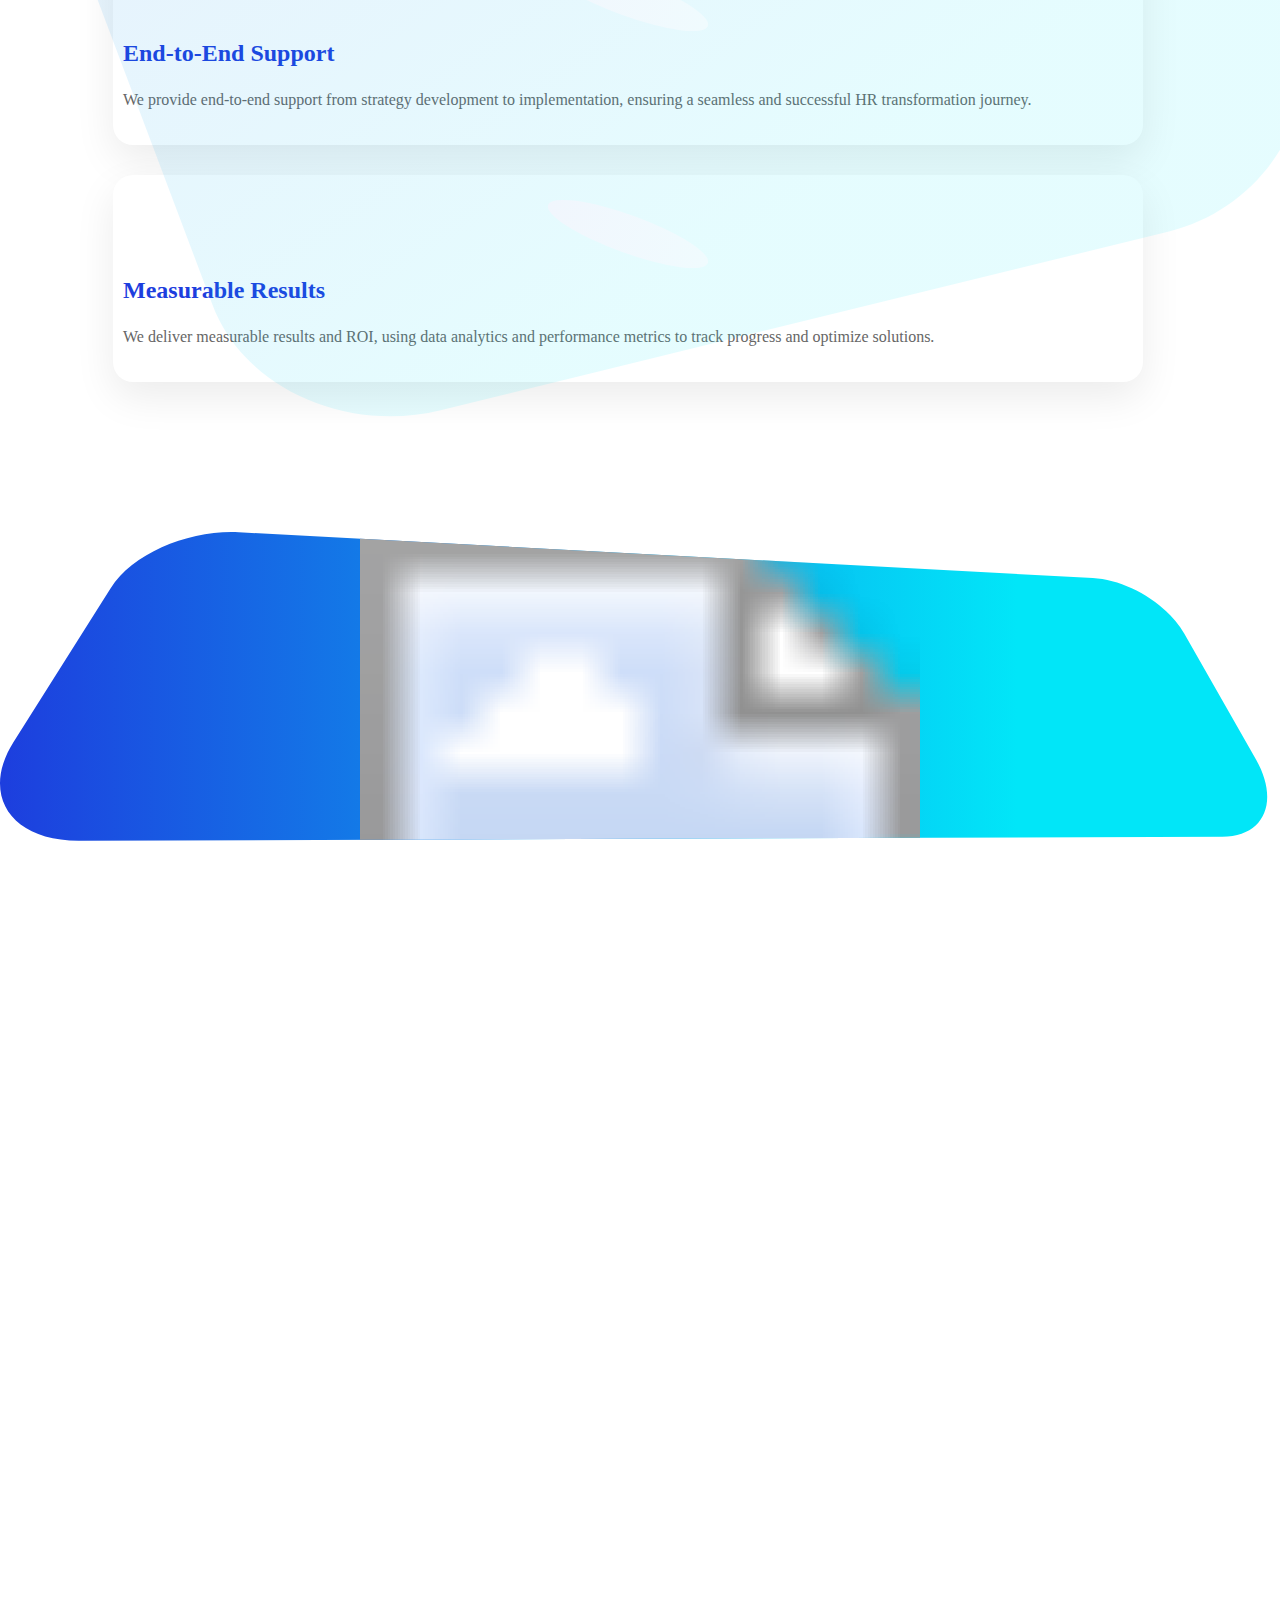
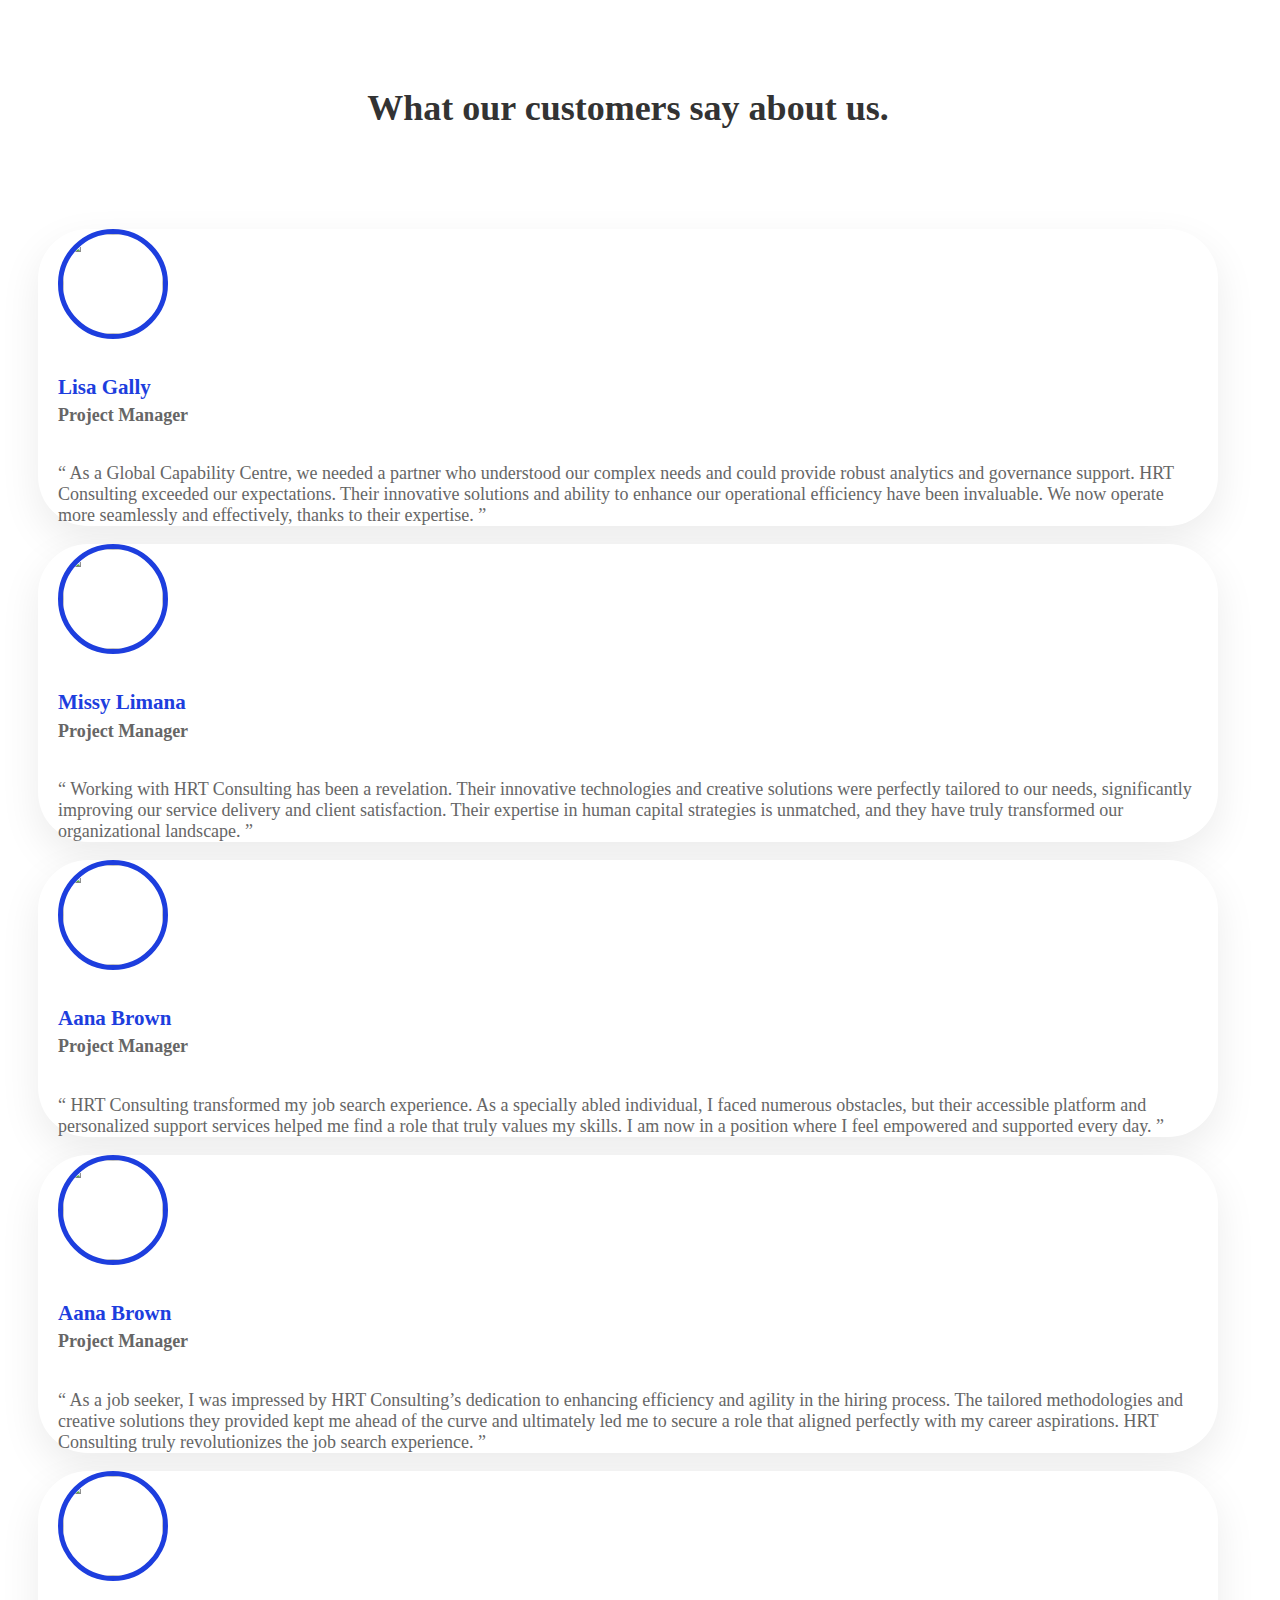
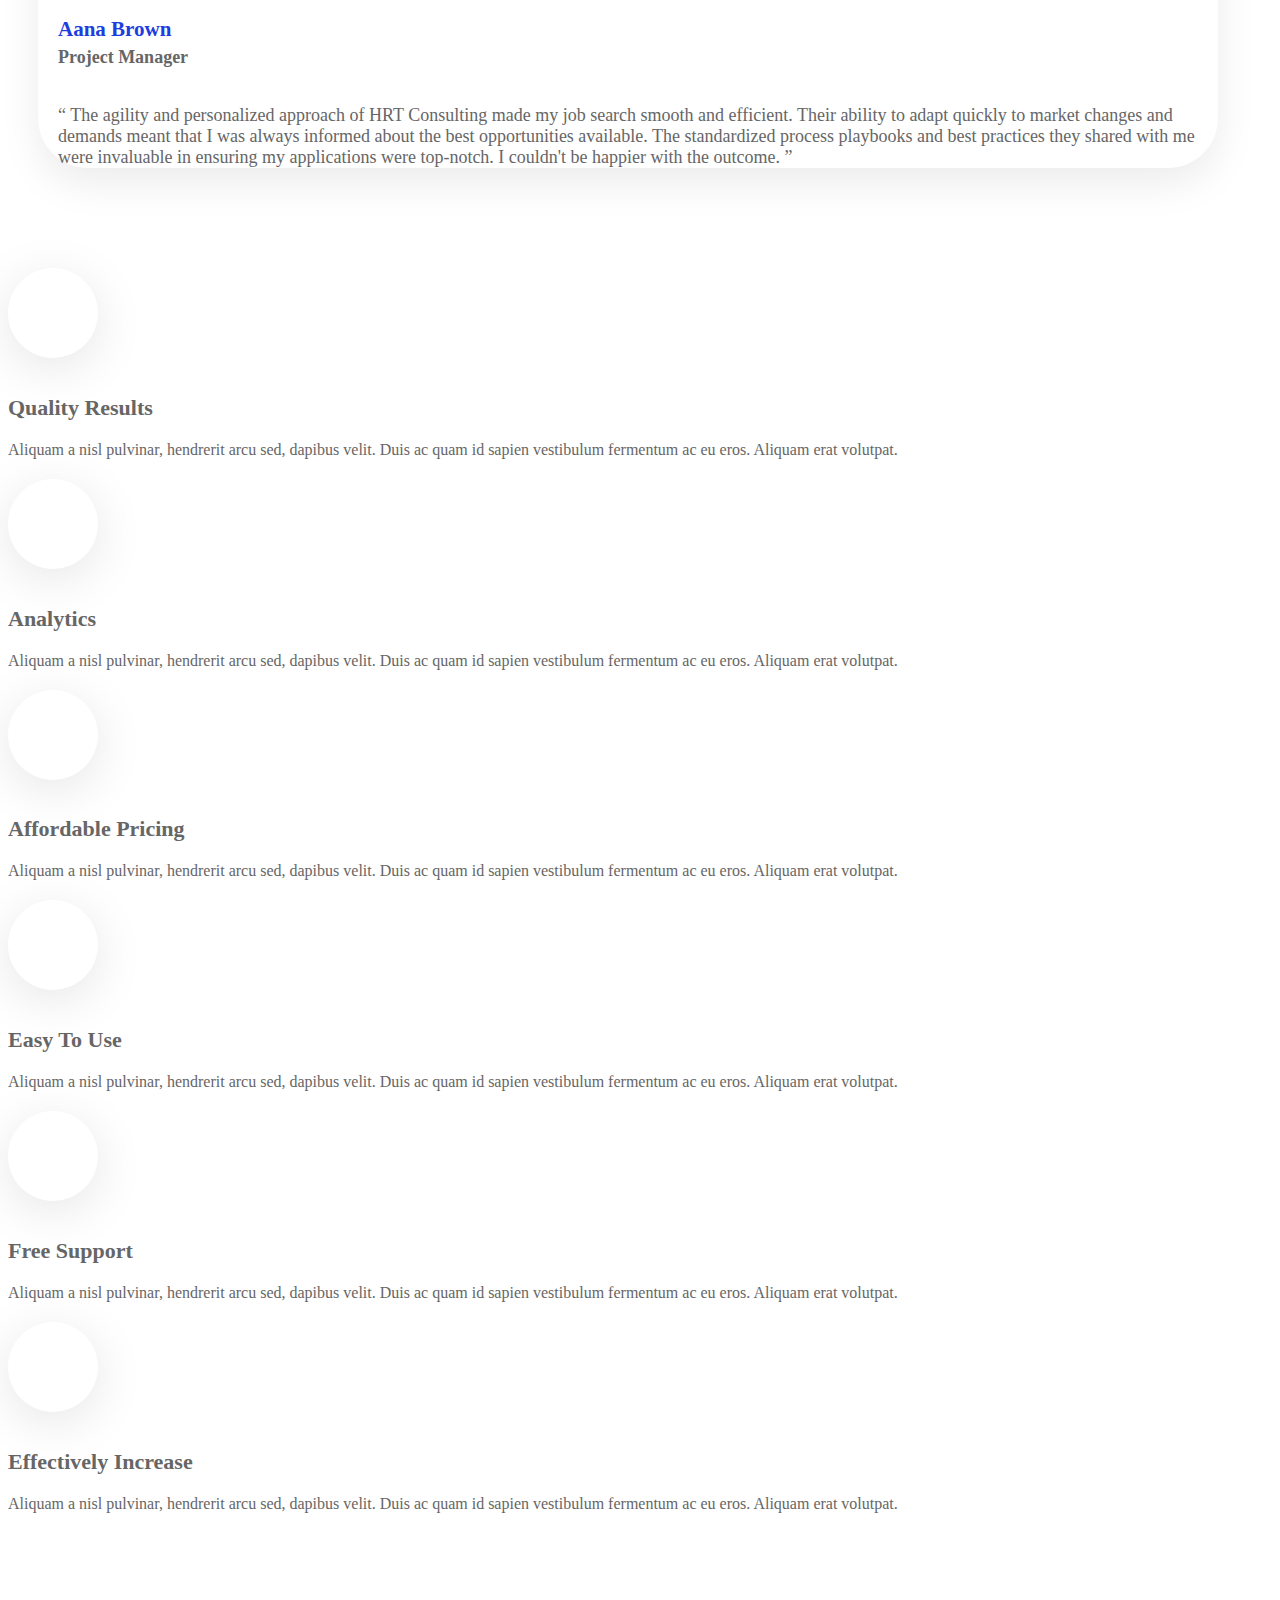
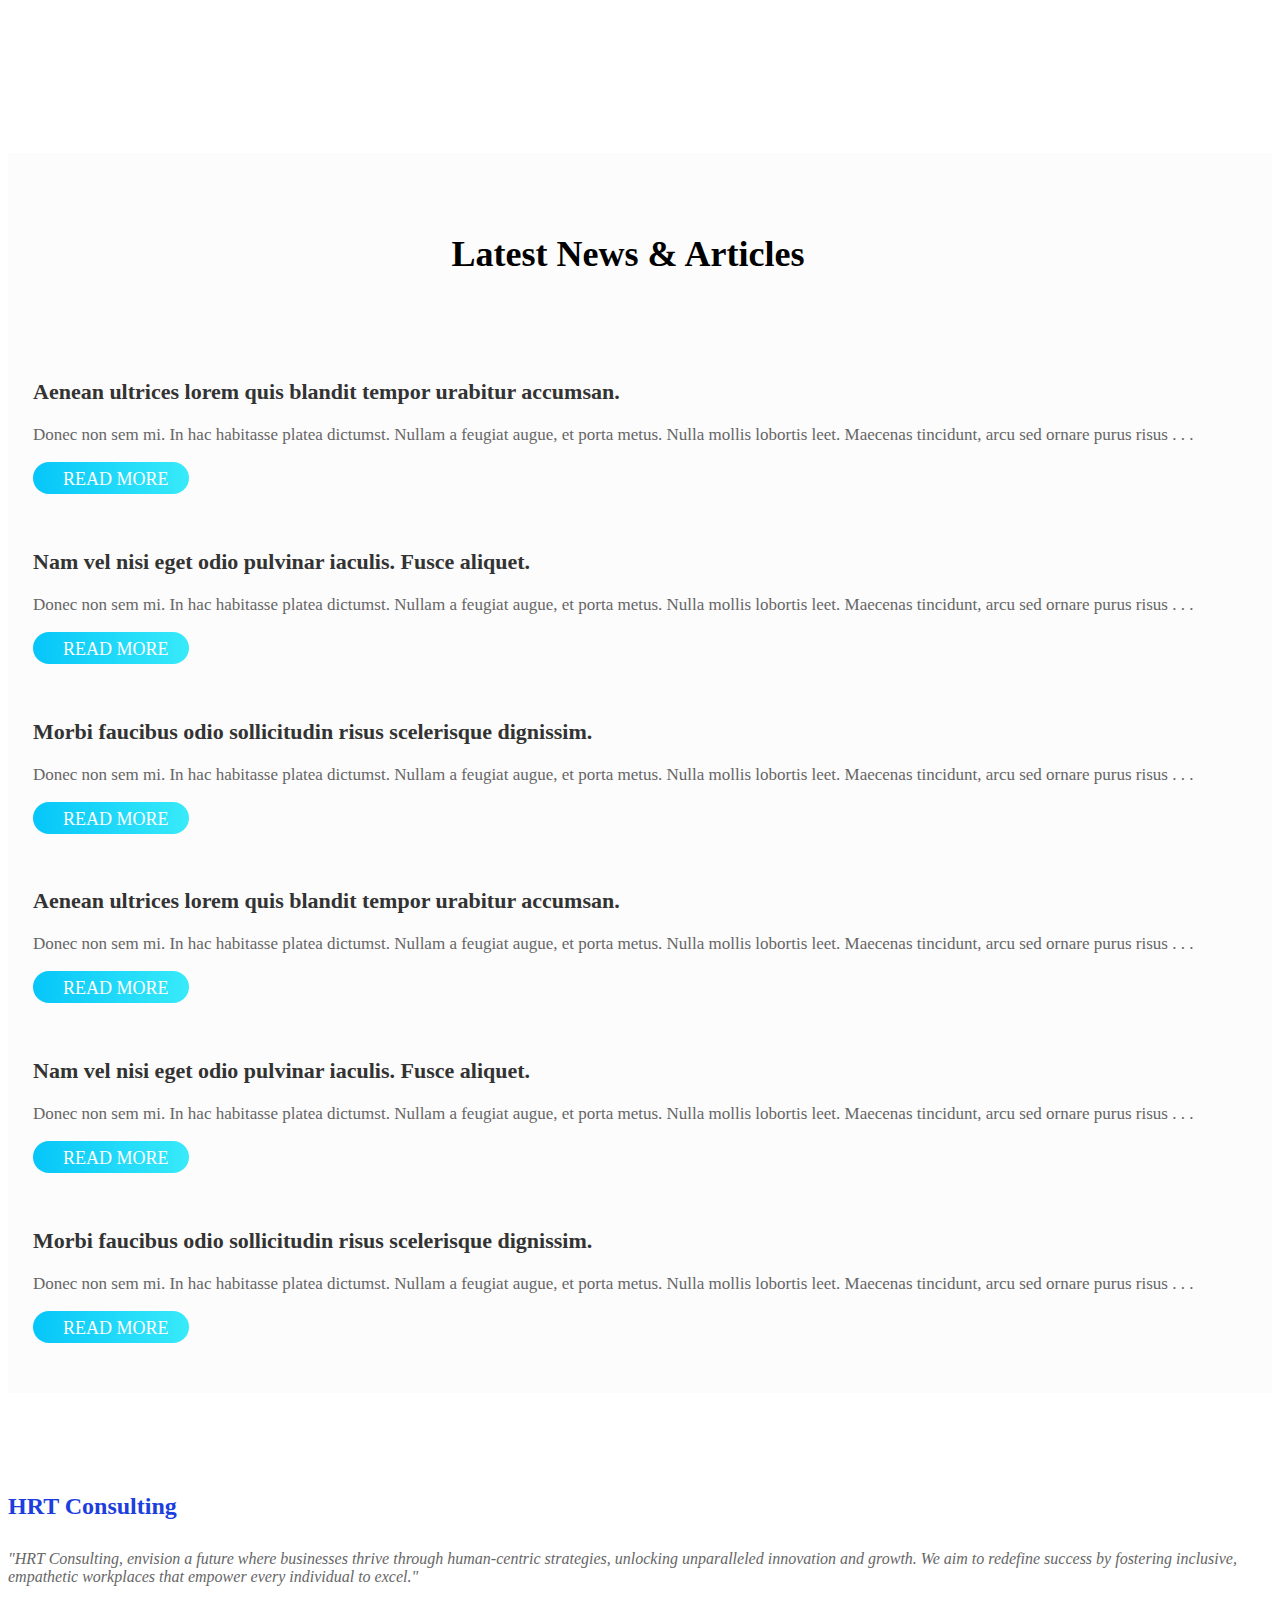
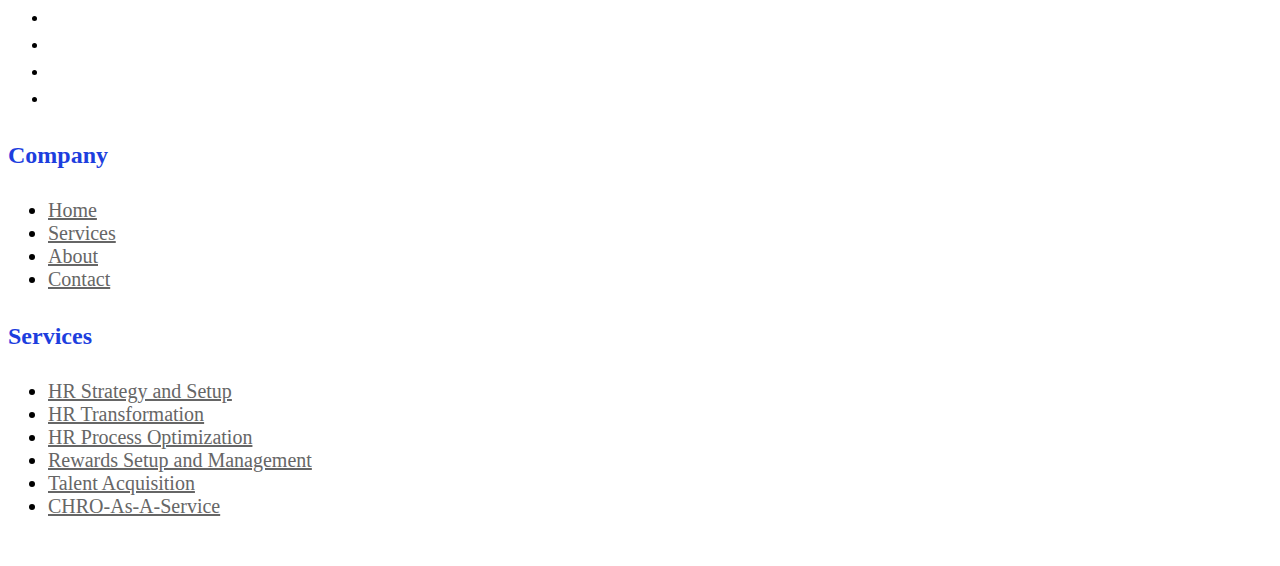
==== commit 0686c246: "New Content with multiple pages" ====
--- a/index.html
+++ b/index.html
@@ -1,8 +1,4 @@
 <!doctype html>
-<!--
-	Solution by GetTemplates.co
-	URL: https://gettemplates.co
--->
 <html lang="en">
 
 <head>
@@ -35,7 +31,7 @@
                     <li class="nav-item"><a class="nav-link" href="#services">Services</a></li>
                     <li class="nav-item"><a class="nav-link" href="#about">About</a></li>
                     <!-- <li class="nav-item"><a class="nav-link" href="#news">News</a></li> -->
-                    <li class="nav-item"><a class="nav-link" href="#contact">Contact</a></li>
+                    <li class="nav-item"><a class="nav-link" href="contact.html">Contact</a></li>
                 </ul>
                 <!-- <form class="form-inline my-2 my-lg-0">
                 <a href="#" class="btn btn-outline-dark my-2 my-sm-0 mr-3 text-uppercase">login</a> 
@@ -51,8 +47,10 @@
                     <h1> We promise to bring
                         the best <span>solution</span> for
                         your business. </h1>
-                    <p> Lorem ipsum dolor sit amet, consectetur adipiscing elit. In rhoncus turpis nisl. </p>
-                    <a href="#">Contact Us <i class="fa fa-angle-right" aria-hidden="true"></i></a>
+                    <p> HRT Consulting, envision a future where businesses thrive through human-centric strategies,
+                        unlocking unparalleled innovation and growth. We aim to redefine success by fostering inclusive,
+                        empathetic workplaces that empower every individual to excel </p>
+                    <a href="contact.html">Contact Us <i class="fa fa-angle-right" aria-hidden="true"></i></a>
                 </div>
                 <div class="col-md-6">
                     <div class="card"><img class="card-img-top img-fluid" src="images/banner-img.png" alt=""></div>
@@ -60,7 +58,7 @@
             </div>
         </div>
     </div>
-    <div class="container-fluid gtco-feature" id="services">
+    <div class="container-fluid gtco-feature" id="about">
         <div class="container">
             <div class="row">
                 <div class="col-md-7">
@@ -93,24 +91,24 @@
                     </div>
                 </div>
                 <div class="col-md-5">
-                    <h2> Who we are ? <br />
-                        & What we do ?</h2>
-                    <p> At HRT Consulting, we are absolutely dedicated to revolutionizing the way organizations operate!
-                        By bringing together human resources, technology, and strategic consulting, we craft innovative
-                        solutions that are customized to elevate efficiency, scalability, and sustainability for our
-                        valued clients. </p>
+                    <h2> Mission - </h2>
+                    <p> We are incredibly passionate about shaking up the way organizations operate. We're all about
+                        coming up with fresh human capital strategies and personalized solutions that are truly
+                        innovative. We firmly believe in the power of people, and we're on a mission to unleash the full
+                        potential of human capital to drive businesses toward prosperity. Join us on this exciting
+                        journey to revolutionize the way organizations thrive! </p>
                     <p>
-                        <small>We wholeheartedly believe that the cornerstone of any thriving organization is its
+                        <!-- <small>We wholeheartedly believe that the cornerstone of any thriving organization is its
                             people, and our unwavering commitment is to unleash the boundless potential of human
                             capital, propelling businesses towards unparalleled success!
-                        </small>
+                        </small> -->
                     </p>
-                    <a href="#">Learn More <i class="fa fa-angle-right" aria-hidden="true"></i></a>
-                </div>
-            </div>
-        </div>
-    </div>
-    <div class="container-fluid gtco-features" id="about">
+                    <a href="/about.html">Learn More <i class="fa fa-angle-right" aria-hidden="true"></i></a>
+                </div>
+            </div>
+        </div>
+    </div>
+    <div class="container-fluid gtco-features" id="services">
         <div class="container">
             <div class="row">
                 <div class="col-lg-4">
@@ -118,7 +116,7 @@
                         We Offer For You </h2>
                     <p> Discover comprehensive HR solutions including strategy development, transformation, process
                         optimization, rewards management, talent acquisition, and CHRO-As-A-Service. </p>
-                    <a href="#">All Services <i class="fa fa-angle-right" aria-hidden="true"></i></a>
+                    <a href="/services.html">All Services <i class="fa fa-angle-right" aria-hidden="true"></i></a>
                 </div>
                 <div class="col-lg-8">
                     <svg id="bg-services" width="100%" viewBox="0 0 1000 800">
@@ -479,7 +477,7 @@
             </div>
         </div>
     </div>
-    <footer class="container-fluid" id="gtco-footer">
+    <!-- <footer class="container-fluid" id="gtco-footer">
         <div class="container">
             <div class="row">
                 <div class="col-lg-6" id="contact">
@@ -494,12 +492,10 @@
                         <div class="col-6">
                             <h4>Company</h4>
                             <ul class="nav flex-column company-nav">
-                                <li class="nav-item"><a class="nav-link" href="#">Home</a></li>
-                                <li class="nav-item"><a class="nav-link" href="#">Services</a></li>
-                                <li class="nav-item"><a class="nav-link" href="#">About</a></li>
-                                <li class="nav-item"><a class="nav-link" href="#">News</a></li>
-                                <li class="nav-item"><a class="nav-link" href="#">FAQ's</a></li>
-                                <li class="nav-item"><a class="nav-link" href="#">Contact</a></li>
+                                <li class="nav-item"><a class="nav-link" href="index.html">Home</a></li>
+                                <li class="nav-item"><a class="nav-link" href="services.html">Services</a></li>
+                                <li class="nav-item"><a class="nav-link" href="about.html">About</a></li>
+                                <li class="nav-item"><a class="nav-link" href="contact.html">Contact</a></li>
                             </ul>
                             <h4 class="mt-5">Fllow Us</h4>
                             <ul class="nav follow-us-nav">
@@ -516,17 +512,80 @@
                         <div class="col-6">
                             <h4>Services</h4>
                             <ul class="nav flex-column services-nav">
-                                <li class="nav-item"><a class="nav-link" href="#">Web Design</a></li>
-                                <li class="nav-item"><a class="nav-link" href="#">Graphics Design</a></li>
-                                <li class="nav-item"><a class="nav-link" href="#">App Design</a></li>
-                                <li class="nav-item"><a class="nav-link" href="#">SEO</a></li>
-                                <li class="nav-item"><a class="nav-link" href="#">Marketing</a></li>
-                                <li class="nav-item"><a class="nav-link" href="#">Analytic</a></li>
+                                <li class="nav-item"><a class="nav-link" href="services.html">HR Strategy and Setup</a></li>
+                                <li class="nav-item"><a class="nav-link" href="services.html">HR Transformation</a></li>
+                                <li class="nav-item"><a class="nav-link" href="services.html">HR Process Optimization</a></li>
+                                <li class="nav-item"><a class="nav-link" href="services.html">Rewards Setup and Management</a></li>
+                                <li class="nav-item"><a class="nav-link" href="services.html">Talent Acquisition</a></li>
+                                <li class="nav-item"><a class="nav-link" href="services.html">CHRO-As-A-Service</a></li>
                             </ul>
                         </div>
                         <!-- <div class="col-12">
                         <p>&copy; 2019. All Rights Reserved. Design by <a href="https://gettemplates.co" target="_blank">GetTemplates</a>.</p>
-                    </div> -->
+                    </div> --
+                    </div>
+                </div>
+            </div>
+        </div>
+    </footer> -->
+
+    <!-- FOOTER -->
+    <footer class="container-fluid pb-5" id="gtco-footer">
+        <div class="container">
+            <div class="row">
+                <div class="col-lg-6" id="contact">
+                    <h4> HRT Consulting </h4>
+                    <p class="footer-description">"HRT Consulting, envision a future where businesses thrive through
+                        human-centric
+                        strategies, unlocking
+                        unparalleled innovation and growth. We aim to redefine success by fostering inclusive,
+                        empathetic workplaces
+                        that empower every individual to excel."</p>
+
+                    <ul class="nav follow-us-nav">
+                        <li class="nav-item"><a class="nav-link pl-0" href="#"><i class="fa fa-facebook"
+                                    aria-hidden="true"></i></a>
+                        </li>
+                        <li class="nav-item"><a class="nav-link" href="#"><i class="fa fa-twitter"
+                                    aria-hidden="true"></i></a>
+                        </li>
+                        <li class="nav-item"><a class="nav-link" href="#"><i class="fa fa-google"
+                                    aria-hidden="true"></i></a>
+                        </li>
+                        <li class="nav-item"><a class="nav-link" href="#"><i class="fa fa-linkedin"
+                                    aria-hidden="true"></i></a>
+                        </li>
+                    </ul>
+                </div>
+                <div class="col-lg-6">
+                    <div class="row">
+                        <div class="col-6">
+                            <h4>Company</h4>
+                            <ul class="nav flex-column company-nav">
+                                <li class="nav-item"><a class="nav-link" href="index.html">Home</a></li>
+                                <li class="nav-item"><a class="nav-link" href="services.html">Services</a></li>
+                                <li class="nav-item"><a class="nav-link" href="about.html">About</a></li>
+                                <li class="nav-item"><a class="nav-link" href="contact.html">Contact</a></li>
+                            </ul>
+                        </div>
+                        <div class="col-6">
+                            <h4>Services</h4>
+                            <ul class="nav flex-column services-nav">
+                                <li class="nav-item"><a class="nav-link" href="services.html">HR Strategy and Setup</a>
+                                </li>
+                                <li class="nav-item"><a class="nav-link" href="services.html">HR Transformation</a></li>
+                                <li class="nav-item"><a class="nav-link" href="services.html">HR Process
+                                        Optimization</a></li>
+                                <li class="nav-item"><a class="nav-link" href="services.html">Rewards Setup and
+                                        Management</a></li>
+                                <li class="nav-item"><a class="nav-link" href="services.html">Talent Acquisition</a>
+                                </li>
+                                <li class="nav-item"><a class="nav-link" href="services.html">CHRO-As-A-Service</a></li>
+                            </ul>
+                        </div>
+                        <!-- <div class="col-12">
+                    <p>&copy; 2019. All Rights Reserved. Design by <a href="https://gettemplates.co" target="_blank">GetTemplates</a>.</p>
+                </div> -->
                     </div>
                 </div>
             </div>
--- a/css/style.css
+++ b/css/style.css
@@ -0,0 +1,1020 @@
+@font-face {
+  font-family: "Lato-Regular";
+  src: url(../fonts/Lato-Regular.ttf);
+}
+
+@font-face {
+  font-family: "Lato-Black";
+  src: url(../fonts/Lato-Black.ttf);
+}
+
+@font-face {
+  font-family: "Lato-Bold";
+  src: url(../fonts/Lato-Bold.ttf);
+}
+
+@font-face {
+  font-family: "Lato-Light";
+  src: url(../fonts/Lato-Light.ttf);
+}
+
+@font-face {
+  font-family: "Lato-Medium";
+  src: url(../fonts/Lato-Medium.ttf);
+}
+
+@font-face {
+  font-family: "Lato-Semibold";
+  src: url(../fonts/Lato-Semibold.ttf);
+}
+
+@font-face {
+  font-family: "OpenSans-Bold";
+  src: url(../fonts/OpenSans-Bold.ttf);
+}
+
+@font-face {
+  font-family: "OpenSans-Regular";
+  src: url(../fonts/OpenSans-Regular.ttf);
+}
+
+@font-face {
+  font-family: "OpenSans-Semibold";
+  src: url(../fonts/OpenSans-Semibold.ttf);
+}
+
+p {
+  font-family: "OpenSans-Regular";
+  color: #666666;
+  font-size: 18px;
+}
+
+body {
+  overflow: hidden;
+  overflow-y: auto;
+  font-family: "OpenSans-Regular";
+}
+
+@media (min-width: 1200px) {
+  .container {
+    max-width: 1240px;
+  }
+}
+
+#gtco-main-nav {
+  padding: 20px 0;
+}
+
+#gtco-main-nav .navbar-brand {
+  font-size: 36px;
+  font-family: "Lato-Black";
+  text-transform: uppercase;
+  background: -webkit-linear-gradient(left, #1d3ede, #01e6f8);
+  background: -ms-linear-gradient(left, #1d3ede, #01e6f8);
+  background: -moz-linear-gradient(left, #1d3ede, #01e6f8);
+  background: -o-linear-gradient(left, #1d3ede, #01e6f8);
+  -webkit-background-clip: text;
+  -ms-background-clip: text;
+  -o-background-clip: text;
+  -webkit-text-fill-color: transparent;
+  -ms-text-fill-color: transparent;
+  -o-text-fill-color: transparent;
+}
+
+#gtco-main-nav .bar1,
+#gtco-main-nav .bar2,
+#gtco-main-nav .bar3 {
+  width: 25px;
+  height: 2px;
+  background-color: #fff;
+  margin: 5px 0;
+  transition: 0.4s;
+  display: block;
+  position: relative;
+}
+
+#gtco-main-nav .change .bar1 {
+  -webkit-transform: rotate(-42deg) translate(-2px, 6px);
+  transform: rotate(-42deg) translate(-2px, 6px);
+}
+
+#gtco-main-nav .change .bar2 {
+  opacity: 0;
+}
+
+#gtco-main-nav .change .bar3 {
+  -webkit-transform: rotate(46deg) translate(-4px, -8px);
+  transform: rotate(46deg) translate(-4px, -8px);
+}
+
+#gtco-main-nav .navbar-nav li a {
+  font-family: "OpenSans-Regular";
+  font-size: 18px;
+  color: #666666;
+  padding: 5px 15px !important;
+  text-transform: uppercase;
+}
+
+#gtco-main-nav form a {
+  font-family: "OpenSans-Semibold";
+  font-size: 18px;
+  color: #fff;
+  padding: 5px 25px;
+  border-radius: 20px;
+  border-width: 2px;
+}
+
+#gtco-main-nav form a.btn-info {
+  background: #01e6f8;
+  border-color: #01e6f8;
+}
+
+#gtco-main-nav form a.btn-outline-dark {
+  border-color: #fff;
+  background-color: transparent;
+}
+
+@media (max-width: 991px) {
+  #gtco-main-nav form a.btn-outline-dark {
+    border-color: #1d3ede;
+    color: #1d3ede;
+  }
+}
+
+#gtco-main-nav::after {
+  position: absolute;
+  content: "";
+  height: 600px;
+  width: 900px;
+  background-image: -webkit-linear-gradient(-220deg, #1d3ede, #01e6f8);
+  background-image: -moz-linear-gradient(-220deg, #1d3ede, #01e6f8);
+  background-image: -ms-linear-gradient(-220deg, #1d3ede, #01e6f8);
+  background-image: -o-linear-gradient(-220deg, #1d3ede, #01e6f8);
+  background-image: linear-gradient(-220deg, #1d3ede, #01e6f8);
+  left: 49.5%;
+  top: -50px;
+  z-index: -1;
+  border-radius: 50% 0 50% 50%;
+}
+
+@media (max-width: 1400px) {
+  #gtco-main-nav::after {
+    height: 550px;
+    width: 800px;
+  }
+}
+
+@media (max-width: 1199px) {
+  #gtco-main-nav::after {
+    width: 700px;
+  }
+}
+
+@media (max-width: 991px) {
+  #gtco-main-nav::after {
+    width: 55%;
+    left: auto;
+    right: 0;
+  }
+}
+
+@media (max-width: 600px) {
+  #gtco-main-nav::after {
+    width: 100%;
+    height: 400px;
+    border-radius: 0% 0 50% 50%;
+  }
+
+  #gtco-main-nav .navbar-brand {
+    background: #fff;
+    -webkit-background-clip: text;
+    -ms-background-clip: text;
+    -o-background-clip: text;
+    -webkit-text-fill-color: transparent;
+    -ms-text-fill-color: transparent;
+    -o-text-fill-color: transparent;
+    font-size: 35px;
+  }
+}
+
+#gtco-main-nav::before {
+  position: absolute;
+  content: "";
+  height: 590px;
+  width: 930px;
+  background-image: -webkit-linear-gradient(to right, #e8eefc, #e6fafe);
+  background-image: -moz-linear-gradient(to right, #e8eefc, #e6fafe);
+  background-image: -ms-linear-gradient(to right, #e8eefc, #e6fafe);
+  background-image: -o-linear-gradient(to right, #e8eefc, #e6fafe);
+  background-image: linear-gradient(to right, #e8eefc, #e6fafe);
+  left: 47.5%;
+  top: -25px;
+  z-index: -1;
+  border-radius: 50% 0 50% 50%;
+}
+
+@media (max-width: 1400px) {
+  #gtco-main-nav::before {
+    height: 540px;
+    width: 810px;
+  }
+}
+
+@media (max-width: 1199px) {
+  #gtco-main-nav::before {
+    width: 710px;
+  }
+}
+
+@media (max-width: 991px) {
+  #gtco-main-nav::before {
+    width: 55%;
+    left: auto;
+    right: 0;
+  }
+}
+
+@media (max-width: 600px) {
+  #gtco-main-nav::before {
+    width: 100%;
+    height: 390px;
+  }
+}
+
+.gtco-banner-area a,
+.gtco-feature a,
+.gtco-features a,
+.gtco-news .owl-carousel .card a,
+#gtco-footer .submit-button {
+  background-image: -moz-linear-gradient(0deg, #06c6f9 0%, #38eaf9 100%);
+  background-image: -webkit-linear-gradient(0deg, #06c6f9 0%, #38eaf9 100%);
+  background-image: -ms-linear-gradient(0deg, #06c6f9 0%, #38eaf9 100%);
+  font-size: 18px;
+  font-family: "OpenSans-Semibold";
+  color: #fff;
+  border-radius: 50px;
+  padding: 5px 30px;
+  display: inline-block;
+  text-transform: uppercase;
+  padding-right: 5px;
+  text-decoration: none !important;
+}
+
+.gtco-banner-area a .fa,
+.gtco-feature a .fa,
+.gtco-features a .fa,
+.gtco-news .owl-carousel .card a .fa,
+#gtco-footer .submit-button .fa {
+  background: #fff;
+  border-radius: 50%;
+  height: 32px;
+  width: 32px;
+  color: #37eaf9;
+  font-size: 22px;
+  text-align: center;
+  padding-top: 5px;
+  margin-left: 15px;
+}
+
+.gtco-feature h2,
+.gtco-features h2 {
+  font-family: "Lato-Regular";
+  color: #000000;
+  font-size: 36px;
+  margin-bottom: 30px;
+}
+
+.card {
+  border: none;
+  background: transparent;
+}
+
+.gtco-banner-area {
+  margin-top: 20px;
+  min-height: 500px;
+}
+
+.gtco-banner-area h1 {
+  font-family: "Lato-Light";
+  font-size: 48px;
+  color: #000000;
+  max-width: 500px;
+  margin-top: 70px;
+}
+
+.gtco-banner-area h1 span {
+  font-family: "Lato-Medium";
+}
+
+@media (max-width: 1199px) {
+  .gtco-banner-area h1 {
+    margin-top: 30px;
+  }
+}
+
+.gtco-banner-area p {
+  max-width: 450px;
+  margin: 20px 0;
+  margin-bottom: 40px;
+}
+
+.gtco-banner-area a {
+  display: inline;
+  padding: 10px 30px;
+  padding-right: 5px;
+}
+
+.gtco-banner-area .col-md-6 .card .card-img-top {
+  max-width: 430px;
+  margin: 0 auto;
+  margin-top: 30px;
+  margin-right: 0;
+}
+
+@media (max-width: 1400px) {
+  .gtco-banner-area .col-md-6 .card .card-img-top {
+    max-width: 400px;
+    margin-top: 20px;
+    margin-right: auto;
+  }
+}
+
+@media (max-width: 1199px) {
+  .gtco-banner-area .col-md-6 .card .card-img-top {
+    max-width: 350px;
+  }
+}
+
+@media (max-width: 767px) {
+  .gtco-banner-area .col-md-6 .card .card-img-top {
+    margin-top: 100px;
+  }
+}
+
+.gtco-feature {
+  margin-top: 100px;
+}
+
+.gtco-feature .card .back-bg {
+  margin-left: -30px !important;
+  margin-top: -20px;
+}
+
+.gtco-feature .card svg {
+  display: block;
+  margin-left: auto;
+  margin-right: auto;
+}
+
+.gtco-feature .card svg.defs {
+  position: absolute;
+  width: 0;
+  height: 0;
+}
+
+.gtco-feature .card .squircle {
+  width: 100%;
+  height: 450px;
+  background: url(../images/learn-img.jpg) center/cover, #aaa;
+  clip-path: url(#clip-path);
+  background-position-x: -50px;
+}
+
+.gtco-feature p small {
+  font-size: 16px;
+}
+
+.gtco-feature a {
+  margin-top: 20px;
+  display: inline-block;
+}
+
+.gtco-features {
+  margin-top: 100px;
+}
+
+.gtco-features svg {
+  position: absolute;
+  margin-left: -100px;
+  margin-top: 100px;
+}
+
+@media (max-width: 767px) {
+  .gtco-features svg {
+    margin: 0 auto;
+    margin-top: 200px;
+  }
+}
+
+.gtco-features h2 {
+  margin-top: 200px;
+}
+
+@media (max-width: 991px) {
+  .gtco-features h2 {
+    margin-top: 0;
+  }
+}
+
+.gtco-features .col-lg-4 p {
+  max-width: 320px;
+  margin-bottom: 30px;
+}
+
+.gtco-features .col-lg-8 {
+  padding: 10px 100px;
+}
+
+@media (max-width: 767px) {
+  .gtco-features .col-lg-8 {
+    padding: 10px 0;
+  }
+}
+
+.gtco-features .col-lg-8 .row .col:first-child {
+  margin-top: 150px;
+}
+
+@media (max-width: 600px) {
+  .gtco-features .col-lg-8 .row .col:first-child {
+    margin-top: 50px;
+  }
+}
+
+@media (max-width: 600px) {
+  .gtco-features .col-lg-8 .col {
+    flex: 0 0 100%;
+    max-width: 100%;
+  }
+}
+
+.gtco-features .col-lg-8 .card {
+  background: #fff;
+  margin: 30px 5px;
+  padding: 20px 10px;
+  border-radius: 20px;
+  box-shadow: 0 15px 40px 0 rgba(0, 0, 0, 0.08);
+}
+
+.gtco-features .col-lg-8 .card .oval {
+  background: linear-gradient(to right, #f1f6fd, #f0fbfe);
+  padding: 10px;
+  width: 150px;
+  border-radius: 50%;
+  margin: auto;
+  transform: rotate(20deg);
+  margin-top: 20px;
+}
+
+.gtco-features .col-lg-8 .card .card-img-top {
+  max-width: 0.8in;
+  margin: 0 auto;
+  transform: rotate(-20deg);
+}
+
+.gtco-features .col-lg-8 .card h3 {
+  font-family: "Lato-Regular";
+  font-size: 24px;
+  color: #1d3ede;
+}
+
+.gtco-features .col-lg-8 .card p {
+  font-size: 16px;
+}
+
+.gtco-numbers-block {
+  margin: 100px auto;
+  margin-top: 200px;
+  color: #fff;
+}
+
+@media (max-width: 600px) {
+  .gtco-numbers-block {
+    margin-top: 100px;
+  }
+}
+
+@media (max-width: 1299px) {
+  .gtco-numbers-block .row {
+    max-width: 1000px;
+    margin: 0 auto;
+  }
+}
+
+@media (max-width: 767px) {
+  .gtco-numbers-block .row .col-3 {
+    padding: 0;
+  }
+}
+
+.gtco-numbers-block #custom-map::before {
+  position: absolute;
+  content: "";
+  height: 100px;
+  width: 100%;
+  border: 2px solid red;
+}
+
+.gtco-numbers-block svg {
+  margin-top: -100px;
+  position: absolute;
+  left: 0;
+  max-width: 1500px;
+  right: 0;
+  margin-left: auto;
+  margin-right: auto;
+}
+
+@media (max-width: 1299px) {
+  .gtco-numbers-block svg {
+    margin-top: -90px;
+  }
+}
+
+@media (max-width: 1199px) {
+  .gtco-numbers-block svg {
+    margin-top: -60px;
+  }
+}
+
+@media (max-width: 991px) {
+  .gtco-numbers-block svg {
+    margin-top: -40px;
+  }
+}
+
+@media (max-width: 650px) {
+  .gtco-numbers-block svg {
+    margin-top: -20px;
+  }
+}
+
+@media (max-width: 600px) {
+  .gtco-numbers-block svg {
+    margin-top: -10px;
+  }
+}
+
+.gtco-numbers-block h5 {
+  font-family: "Lato-Bold";
+  font-size: 60px;
+}
+
+@media (max-width: 1299px) {
+  .gtco-numbers-block h5 {
+    font-size: 48px;
+  }
+}
+
+@media (max-width: 767px) {
+  .gtco-numbers-block h5 {
+    font-size: 24px;
+  }
+}
+
+@media (max-width: 600px) {
+  .gtco-numbers-block h5 {
+    margin: 0;
+    font-size: 18px;
+  }
+}
+
+.gtco-numbers-block p {
+  font-family: "Lato-Semibold";
+  font-size: 24px;
+  color: #fff;
+}
+
+@media (max-width: 1299px) {
+  .gtco-numbers-block p {
+    font-size: 18px;
+  }
+}
+
+@media (max-width: 991px) {
+  .gtco-numbers-block p {
+    font-size: 16px;
+  }
+}
+
+@media (max-width: 991px) {
+  .gtco-numbers-block p {
+    font-size: 16px;
+  }
+}
+
+@media (max-width: 600px) {
+  .gtco-numbers-block p {
+    line-height: 1.1;
+  }
+}
+
+@media (max-width: 500px) {
+  .gtco-numbers-block p {
+    font-size: 8px;
+  }
+}
+
+.gtco-testimonials {
+  position: relative;
+  margin-top: 200px;
+}
+
+@media (max-width: 767px) {
+  .gtco-testimonials {
+    margin-top: 100px;
+  }
+}
+
+.gtco-testimonials h2 {
+  font-family: "Lato-Medium";
+  font-size: 36px;
+  text-align: center;
+  color: #333333;
+  margin-bottom: 100px;
+}
+
+.gtco-testimonials .owl-stage-outer {
+  padding-bottom: 30px;
+}
+
+.gtco-testimonials .owl-nav {
+  display: none;
+}
+
+.gtco-testimonials .owl-dots {
+  text-align: center;
+}
+
+.gtco-testimonials .owl-dots span {
+  position: relative;
+  height: 10px;
+  width: 10px;
+  border-radius: 50%;
+  display: block;
+  background: #fff;
+  border: 2px solid #01e6f8;
+  margin: 0 5px;
+}
+
+.gtco-testimonials .owl-dots .active {
+  box-shadow: none;
+}
+
+.gtco-testimonials .owl-dots .active span {
+  background: #01e6f8;
+  box-shadow: none;
+  height: 12px;
+  width: 12px;
+  margin-bottom: -1px;
+}
+
+.gtco-testimonials .card {
+  background: #fff;
+  box-shadow: 0 15px 40px 0 rgba(0, 0, 0, 0.08);
+  margin: 0 30px;
+  padding: 0 20px;
+  border-radius: 50px;
+}
+
+.gtco-testimonials .card .card-img-top {
+  max-width: 100px;
+  border-radius: 50%;
+  margin: 0 auto;
+  border: 5px solid #1d3ede;
+  width: 100px;
+  height: 100px;
+}
+
+.gtco-testimonials .card h5 {
+  color: #1d3ede;
+  font-size: 21px;
+  line-height: 1.3;
+  font-family: "Lato-Medium";
+}
+
+.gtco-testimonials .card h5 span {
+  font-size: 18px;
+  color: #666666;
+  font-family: "OpenSans-Regular";
+}
+
+.gtco-testimonials .card p {
+  font-size: 18px;
+}
+
+.gtco-testimonials .active {
+  opacity: 0.5;
+  transition: all 0.3s;
+}
+
+.gtco-testimonials .center {
+  opacity: 1;
+}
+
+.gtco-testimonials .center h5 {
+  font-size: 24px;
+}
+
+.gtco-testimonials .center h5 span {
+  font-size: 20px;
+}
+
+.gtco-testimonials .center p {
+  font-size: 20px;
+}
+
+.gtco-testimonials .center .card-img-top {
+  max-width: 100%;
+  height: 120px;
+  width: 120px;
+}
+
+.gtco-features-list {
+  margin-top: 100px;
+}
+
+.gtco-features-list .media {
+  margin: 20px 0;
+}
+
+.gtco-features-list .oval {
+  border-radius: 50%;
+  background-color: white;
+  box-shadow: 0 10px 50px 0 rgba(0, 0, 0, 0.1);
+  padding: 15px;
+  height: 60px;
+  width: 60px;
+}
+
+.gtco-features-list .oval .align-self-start {
+  width: 100%;
+  padding: 3px;
+}
+
+.gtco-features-list .media-body {
+  font-family: "OpenSans-Regular";
+  font-size: 16px;
+  color: #666666;
+  padding-right: 20px;
+}
+
+.gtco-features-list .media-body h5 {
+  font-family: "Lato-Semibold";
+  margin-bottom: 20px !important;
+  font-size: 22px;
+}
+
+.gtco-logo-area {
+  margin: 50px auto;
+}
+
+.gtco-logo-area .col .img-fluid {
+  max-height: 32px;
+}
+
+@media (max-width: 600px) {
+  .gtco-logo-area .col {
+    flex: 0 0 50%;
+    max-width: 50%;
+    margin: 20px 0;
+  }
+}
+
+.gtco-news {
+  background: #fcfcfc;
+  padding: 50px 0;
+  margin: 100px auto;
+}
+
+.gtco-news h2 {
+  font-size: 36px;
+  font-weight: "Lato-Medium";
+  text-align: center;
+  margin-bottom: 50px;
+}
+
+.gtco-news .owl-carousel .owl-nav {
+  display: block !important;
+  position: absolute;
+  top: 25%;
+  width: 100%;
+}
+
+@media (max-width: 600px) {
+  .gtco-news .owl-carousel .owl-nav {
+    display: none !important;
+  }
+}
+
+.gtco-news .owl-carousel .owl-nav .owl-prev,
+.gtco-news .owl-carousel .owl-nav .owl-next {
+  font-size: 120px;
+  color: #666666;
+  position: absolute;
+}
+
+.gtco-news .owl-carousel .owl-nav .owl-prev {
+  left: -50px;
+}
+
+.gtco-news .owl-carousel .owl-nav .owl-next {
+  right: -50px;
+}
+
+.gtco-news .owl-carousel .card {
+  padding: 0 25px;
+}
+
+.gtco-news .owl-carousel .card .card-img-top {
+  border-radius: 40px;
+  box-shadow: 0 10px 20px 0 rgba(0, 0, 0, 0.08);
+}
+
+.gtco-news .owl-carousel .card h5 {
+  font-family: "Lato-Medium";
+  font-size: 22px;
+  color: #333333;
+  margin-bottom: 20px;
+}
+
+@media (max-width: 767px) {
+  .gtco-news .owl-carousel .card h5 {
+    font-size: 18px;
+  }
+}
+
+.gtco-news .owl-carousel .card p {
+  font-size: 17px;
+}
+
+@media (max-width: 767px) {
+  .gtco-news .owl-carousel .card p {
+    font-size: 15px;
+  }
+}
+
+.gtco-news .owl-carousel .card a {
+  padding-top: 3px !important;
+  padding-bottom: 3px !important;
+}
+
+#gtco-footer {
+  padding-bottom: 20px;
+}
+
+#gtco-footer h4 {
+  font-family: "Lato-Medium";
+  font-size: 24px;
+  color: #1d3ede;
+  margin-bottom: 30px;
+}
+
+#gtco-footer input,
+#gtco-footer textarea {
+  background-color: white;
+  box-shadow: 0 8px 20px 0 rgba(0, 0, 0, 0.08);
+  border-radius: 50px;
+  max-width: 450px;
+  width: 100%;
+  height: 60px;
+  border: none;
+  margin-bottom: 30px;
+  padding-left: 30px;
+  color: #000;
+}
+
+#gtco-footer input::-webkit-input-placeholder,
+#gtco-footer input::-moz-placeholder,
+#gtco-footer input:-ms-input-placeholder,
+#gtco-footer input:-moz-placeholder,
+#gtco-footer textarea::-webkit-input-placeholder,
+#gtco-footer textarea::-moz-placeholder,
+#gtco-footer textarea:-ms-input-placeholder,
+#gtco-footer textarea:-moz-placeholder {
+  color: #999999;
+  font-family: "OpenSans-Regular";
+  font-size: 18px;
+}
+
+#gtco-footer textarea {
+  min-height: 200px;
+  border-radius: 30px;
+  padding-top: 20px;
+  padding-right: 20px;
+  resize: none;
+}
+
+#gtco-footer .company-nav,
+#gtco-footer .services-nav {
+  font-family: "OpenSans-Regular";
+  font-size: 20px;
+}
+
+#gtco-footer .company-nav a,
+#gtco-footer .services-nav a {
+  color: #666666;
+  margin: 0;
+  padding: 0;
+}
+
+#gtco-footer .follow-us-nav a {
+  padding: 0 10px;
+  color: #666666;
+}
+
+@media (max-width: 385px) {
+  #gtco-footer .follow-us-nav a {
+    padding-right: 0;
+  }
+}
+
+#gtco-footer .follow-us-nav a .fa {
+  font-size: 24px;
+}
+
+#gtco-footer .col-12 {
+  margin-top: 90px;
+}
+
+#gtco-footer .col-12 p {
+  font-family: "Lato-Regular";
+  font-size: 18px;
+  color: #999999;
+}
+
+@media (max-width: 991px) {
+  #gtco-footer .col-12 {
+    margin-top: 20px;
+  }
+}
+
+@media (max-width: 991px) {
+  #gtco-footer .col-lg-6 {
+    margin-bottom: 50px;
+  }
+}
+
+
+.hide-bg::before,
+.hide-bg::after {
+  content: none !important;
+}
+
+.hide-bg .bar1,
+.hide-bg .bar2,
+.hide-bg .bar3 {
+  background-color: #666666 !important;
+}
+
+.color-text {
+  background: -webkit-linear-gradient(right, #1d3ede, #01e6f8);
+  background: -ms-linear-gradient(right, #1d3ede, #01e6f8);
+  background: -moz-linear-gradient(right, #1d3ede, #01e6f8);
+  background: -o-linear-gradient(right, #1d3ede, #01e6f8);
+  -webkit-background-clip: text;
+  -ms-background-clip: text;
+  -o-background-clip: text;
+  -webkit-text-fill-color: transparent;
+  -ms-text-fill-color: transparent;
+  -o-text-fill-color: transparent
+}
+
+.footer-description {
+  font-style: italic;
+  font-size: medium;
+}
+
+.s-card .card-body {
+  background-color: #0f91eb;
+}
+
+.f-m {
+  font-size: large !important;
+  color: #fff !important;
+}
+
+.contact-card i {
+  color: #0f91eb;
+}
+
+.contact-card a{
+  color: #666666 !important;
+}
+
+.contact-card {
+  background: #fff;
+  margin: 30px 5px;
+  padding: 20px 10px;
+  border-radius: 20px;
+  box-shadow: 0 15px 40px 0 rgba(0, 0, 0, 0.08);
+  height: 100%;
+}
+
+@media (min-width: 1200px) {
+
+  .s-carousel .owl-next,
+  .s-carousel .owl-prev {
+    display: none !important;
+  }
+}